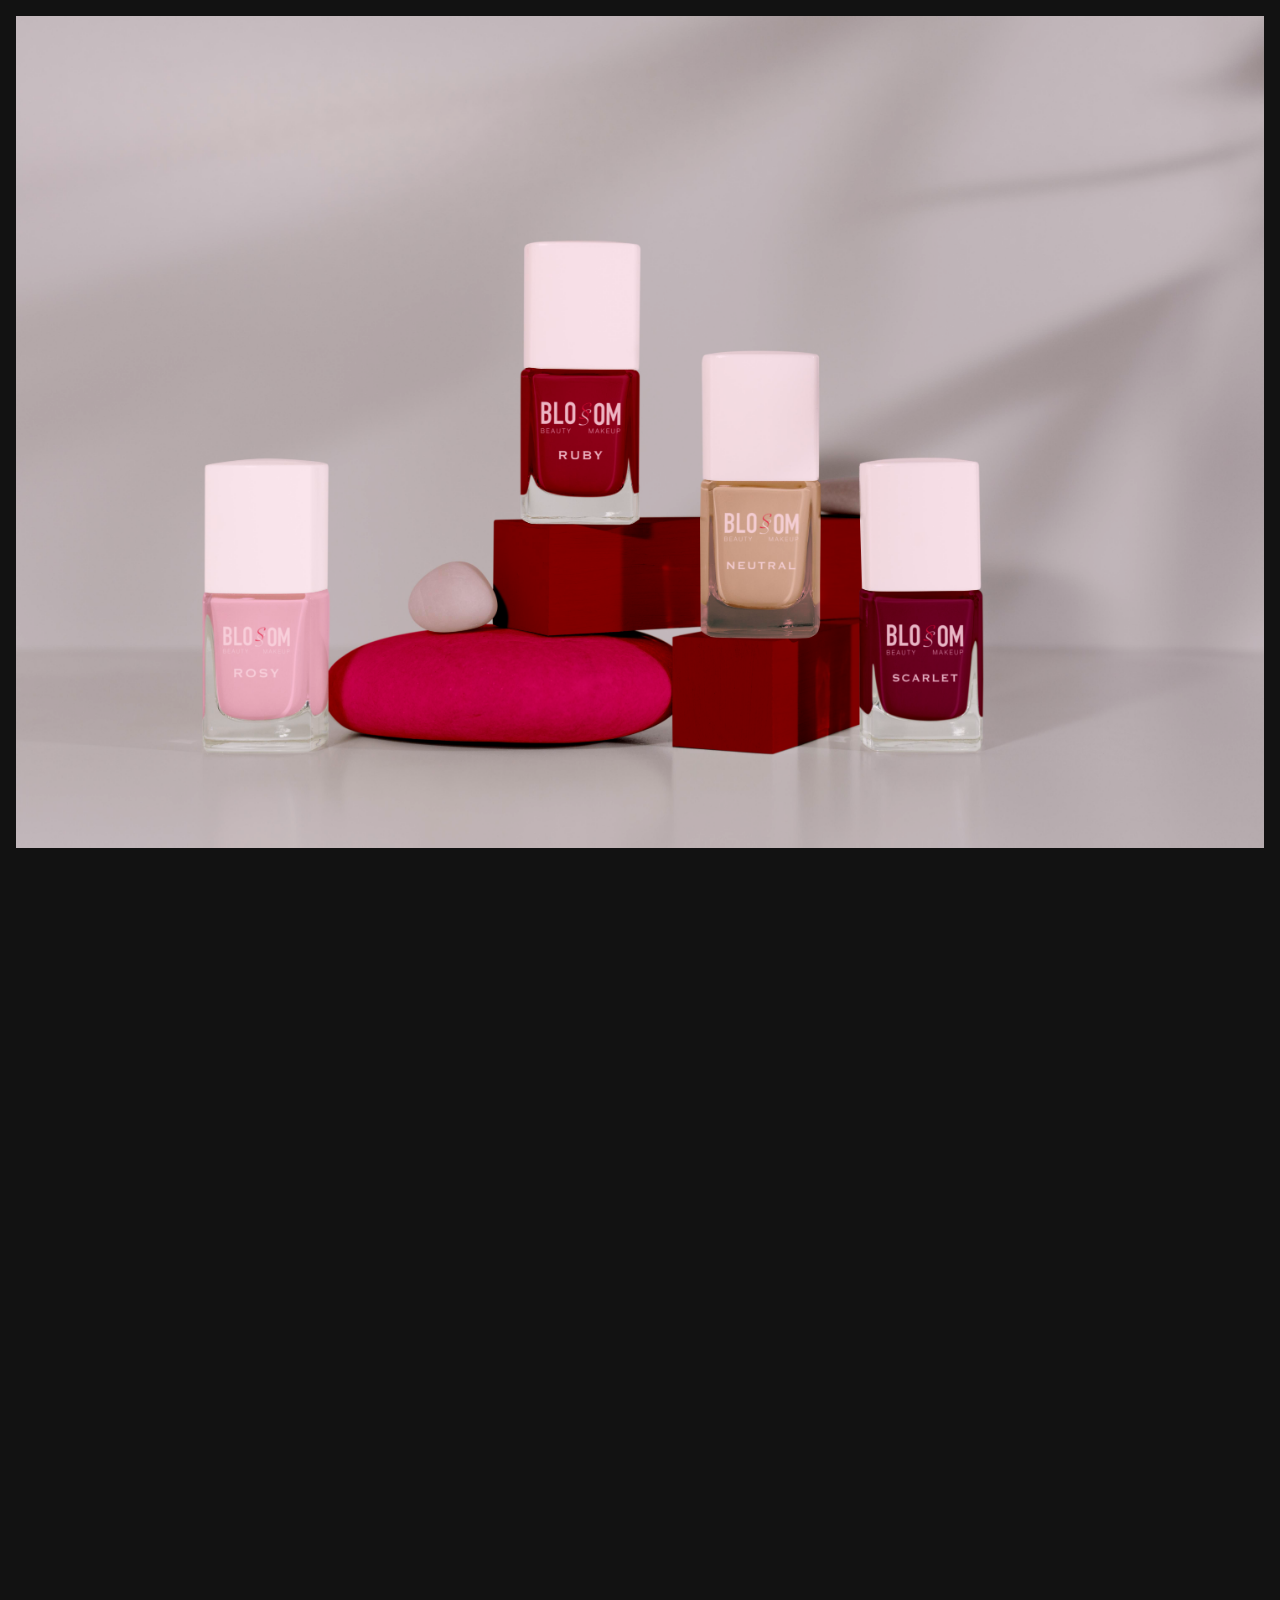
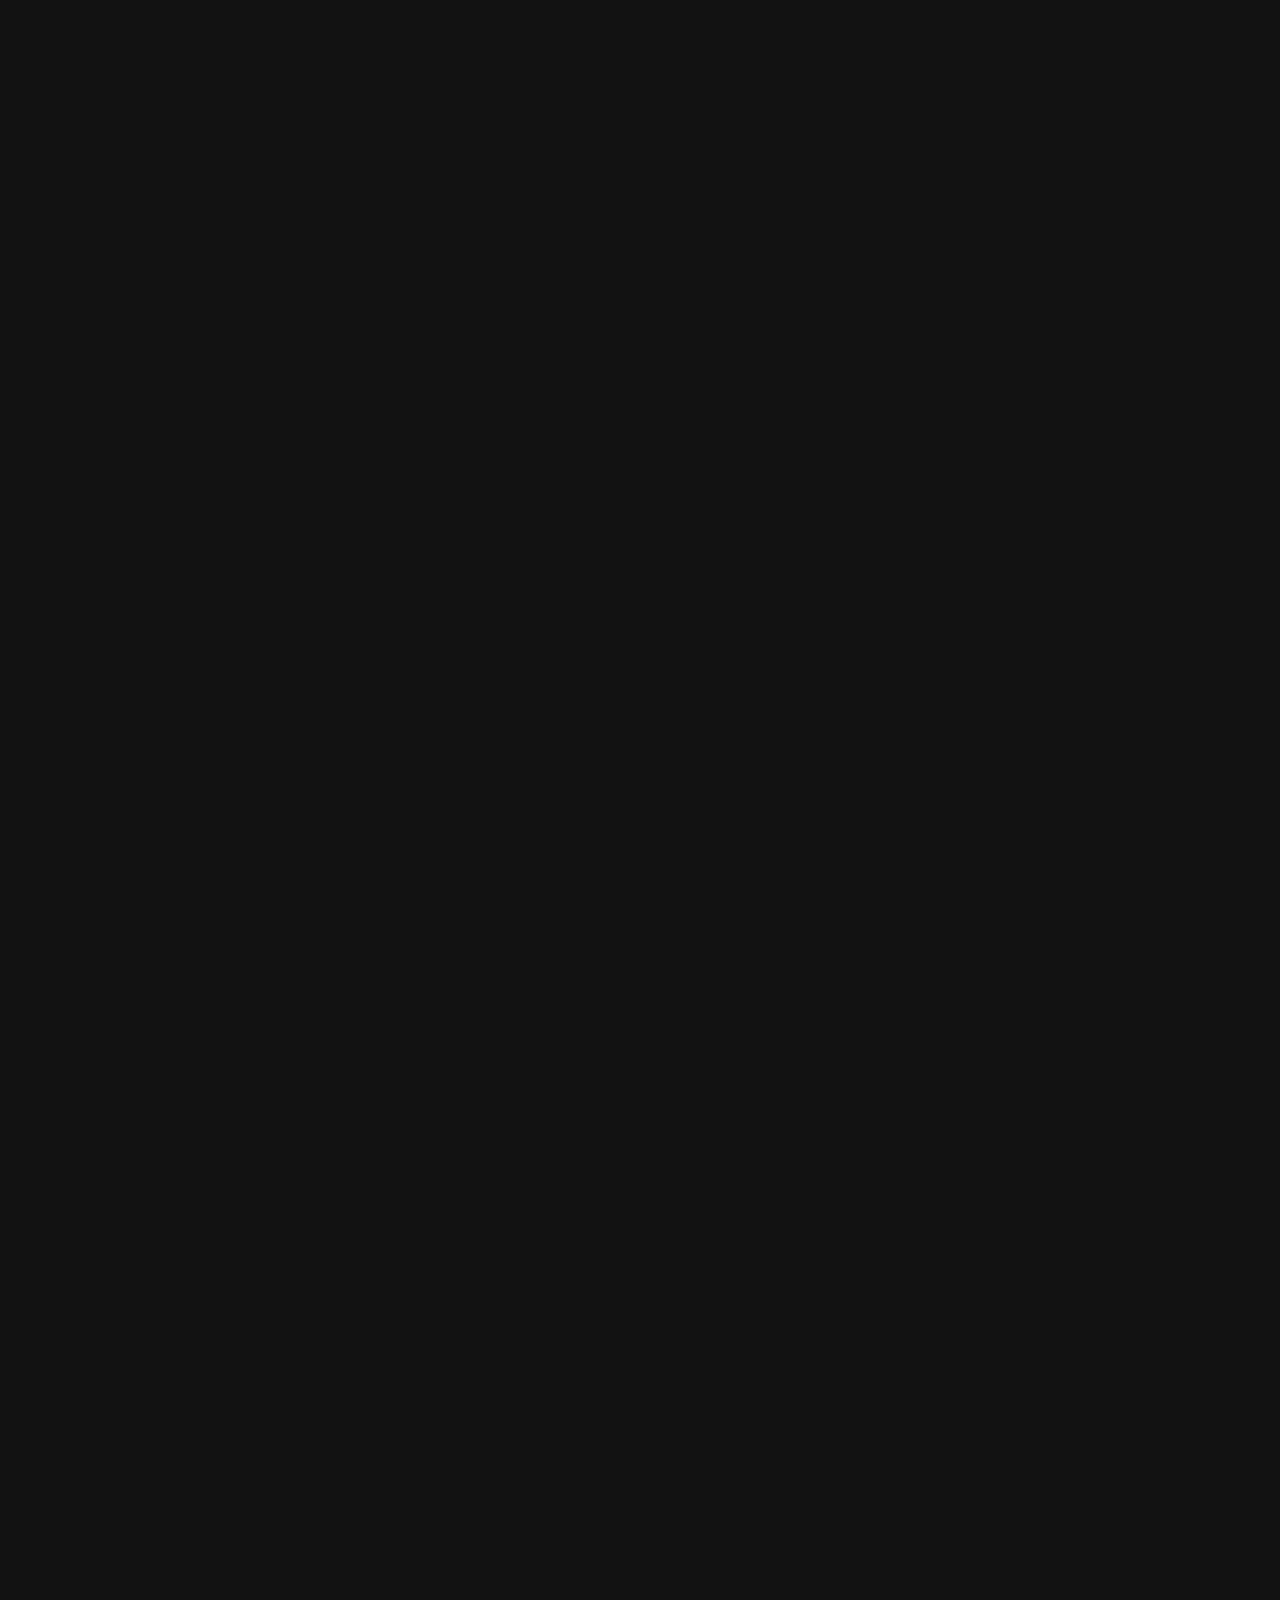
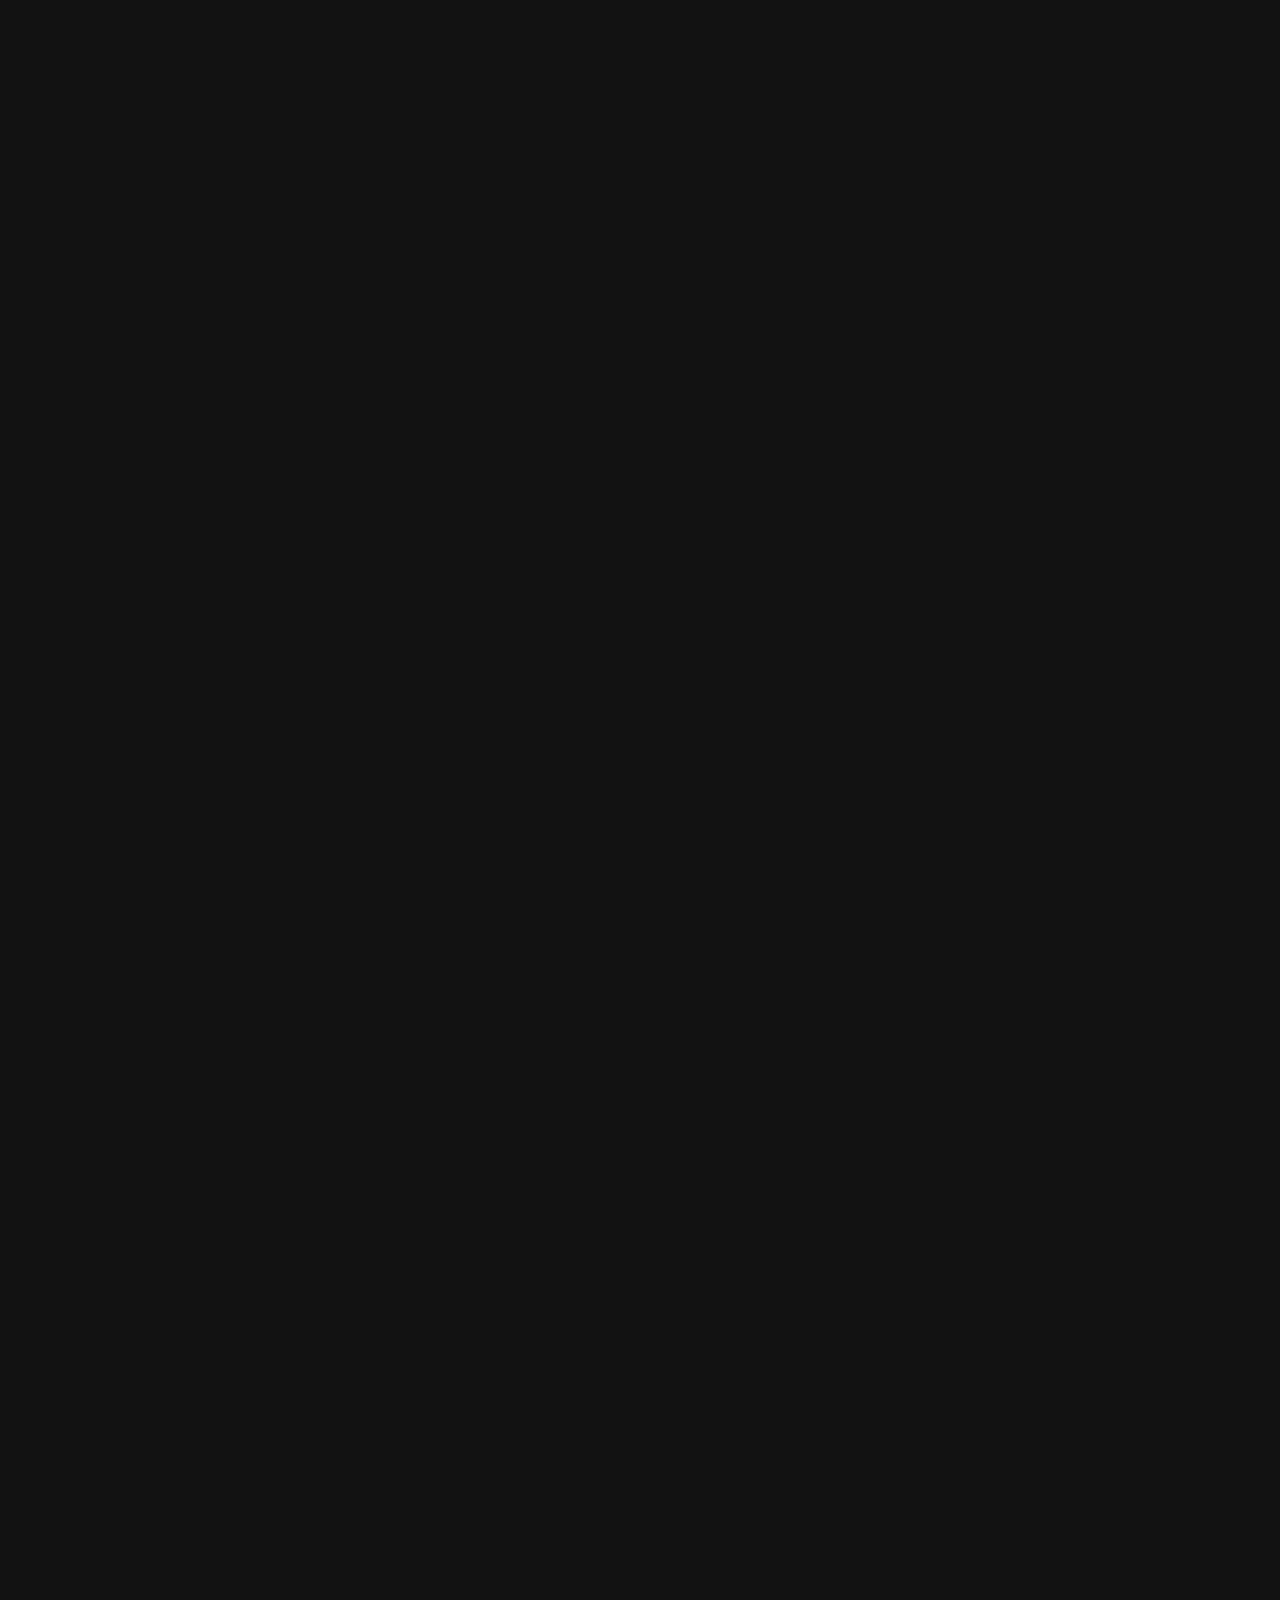
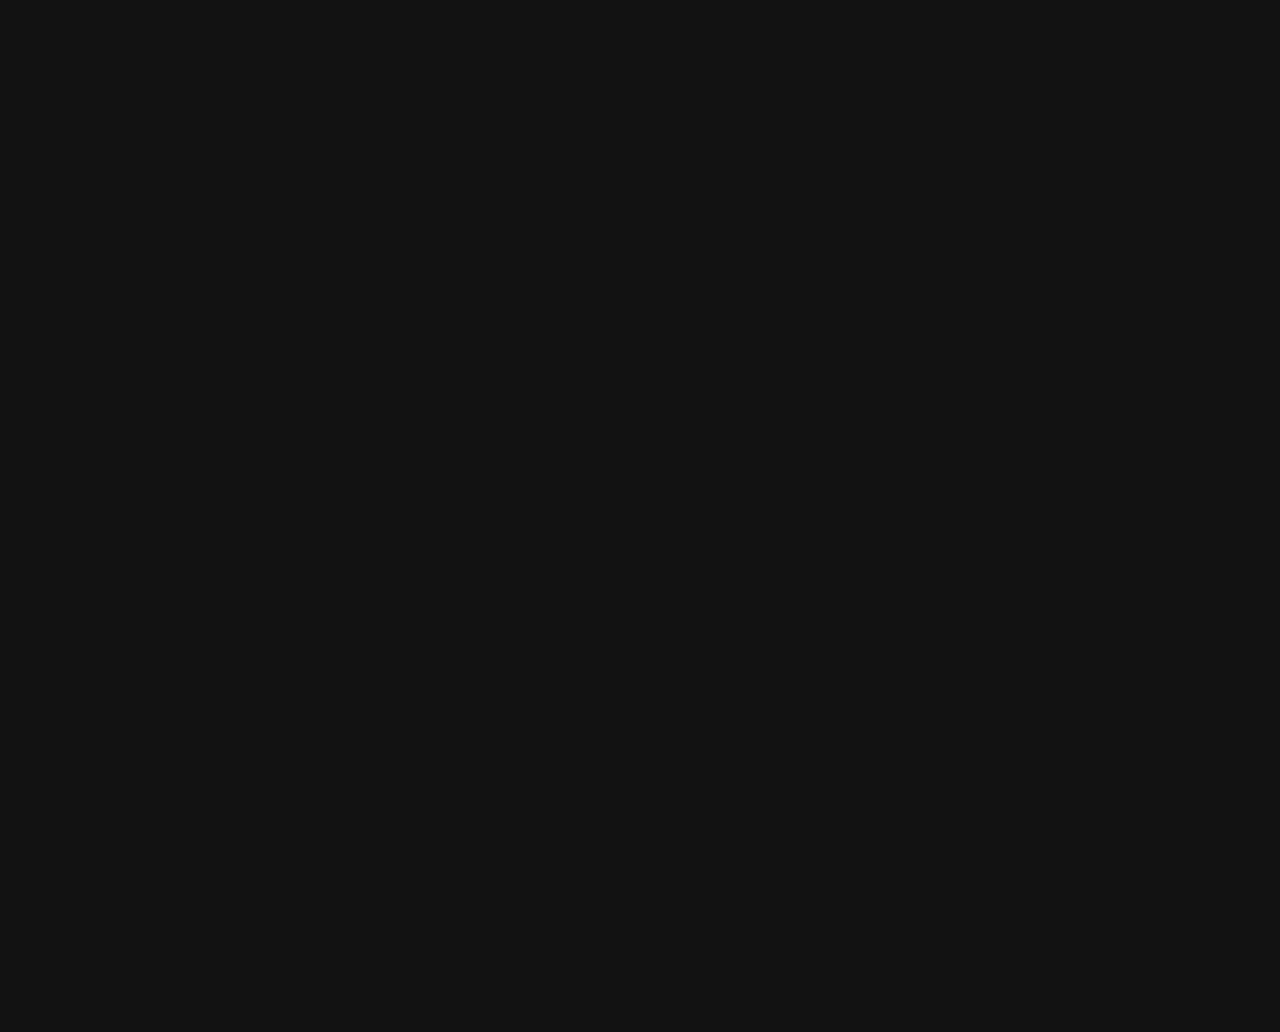
==== Blossom.html @ 77b4208d "changed text colour for hero" ====
<!DOCTYPE html>
<html lang="en">
	<head>
		<meta charset="UTF-8" />
		<meta name="viewport" content="width=device-width, initial-scale=1.0" />
		<title>Blossom</title>
		<link rel="shortcut icon" type="image/png" href="./img/favicon.png" />
		<link rel="preconnect" href="https://fonts.googleapis.com" />
		<link rel="preconnect" href="https://fonts.gstatic.com" crossorigin />
		<link
			href="https://fonts.googleapis.com/css2?family=Croissant+One&family=Source+Sans+Pro:wght@300;700&family=Yeseva+One&display=swap"
			rel="stylesheet"
		/>
		<link rel="stylesheet" href="https://unpkg.com/aos@next/dist/aos.css" />
		<link
			rel="stylesheet"
			href="https://use.fontawesome.com/releases/v5.14.0/css/all.css"
			integrity="sha384-HzLeBuhoNPvSl5KYnjx0BT+WB0QEEqLprO+NBkkk5gbc67FTaL7XIGa2w1L0Xbgc"
			crossorigin="anonymous"
		/>
		<link rel="stylesheet" href="./styles/index.min.css" />
	</head>

	<body>
		<div id="navigation-bar"></div>

		<!-- Hero Section -->
		<div class="image-gap">
			<img src="./img/BlossomNailpolishcopy.png" class="fill-image" />
		</div>

		<!-- Intro -->
		<div class="image-gap">
			<section>
				<h1 class="header-2" data-aos="zoom-in" data-aos-duration="10000">Blossom</h1>
				<h1 class="header-3" data-aos="zoom-in" data-aos-duration="10000">
					Lorem, ipsum dolor sit amet consectetur adipisicing elit. Natus a ab cum ad inventore nemo atque dolorum modi accusantium velit!
				</h1>
			</section>
		</div>

		<!-- Photo Section -->
		<main class="gallery-container">
			<div class="image-gallery">
				<section>
					<div class="image">
						<div class="zoom-in">
							<img src="./img/Artboard-7-copy.png" class="photo-grid" data-aos="fade-in" data-aos-duration="1000" />
						</div>
					</div>
					<div class="image">
						<div class="zoom-in">
							<img src="./img/BlossomCardcopy.png" class="photo-grid" data-aos="fade-in" data-aos-duration="1000" />
						</div>
					</div>
					<div class="image">
						<div class="zoom-in">
							<img src="./img/Group-8-copy.png" class="photo-grid" data-aos="fade-in" data-aos-duration="1000" />
						</div>
					</div>
					<div class="image">
						<div class="zoom-in">
							<img src="./img/Instapost.png" class="photo-grid" data-aos="fade-in" data-aos-duration="1000" />
						</div>
					</div>
					<div class="image">
						<div class="zoom-in">
							<img src="./img/9A3ACC7B-90CD-4376-9A79-DA13273AE7AF.png" class="photo-grid" data-aos="fade-in" data-aos-duration="1000" />
						</div>
					</div>
				</section>
				<section>
					<div class="image">
						<div class="zoom-in">
							<img src="./img/Group-10-copy.png" class="photo-grid" data-aos="fade-in" data-aos-duration="1000" />
						</div>
					</div>
					<div class="image">
						<div class="zoom-in">
							<img src="./img/BlossomLipPackaging-copy.png" class="photo-grid" data-aos="fade-in" data-aos-duration="1000" />
						</div>
					</div>
					<div class="image">
						<div class="zoom-in">
							<img src="./img/blossom.png" class="photo-grid" data-aos="fade-in" data-aos-duration="1000" />
						</div>
					</div>
					<div class="image">
						<div class="zoom-in">
							<img src="./img/Pattern.png" class="photo-grid" data-aos="fade-in" data-aos-duration="1000" />
						</div>
					</div>
					<div class="image">
						<div class="zoom-in">
							<img src="./img/BlossomWrapping.png" class="photo-grid" data-aos="fade-in" data-aos-duration="1000" />
						</div>
					</div>
				</section>
			</div>
		</main>

		<div id="footer-copyright"></div>

		<script src="./index.js" type="module"></script>
		<script src="https://unpkg.com/aos@next/dist/aos.js"></script>
		<script>
			AOS.init();
		</script>
	</body>
</html>
---- styles/index.min.css ----
*{box-sizing:border-box;margin:0;padding:0;font-family:"Source Sans Pro",sans-serif;scroll-behavior:smooth}html{font-size:16px}body{background-color:#121212}a:link,a:visited{color:#ff4969}#navigation-bar{width:100%;background-color:#121212;position:fixed;top:0;z-index:999}.navbar{height:130px;display:flex;justify-content:center;align-items:center;font-size:1rem}.navbar__container{display:flex;justify-content:space-between;height:80px;z-index:1;width:100%;margin:0 auto;padding:0 50px}.font1{font-family:"Croissant One",cursive}#navbar__logo{background-color:#fff;background-image:linear-gradient(to top, #ff4969 0%, #ff4969 100%);background-size:100%;-webkit-background-clip:text;background-clip:text;-webkit-text-fill-color:rgba(0,0,0,0);-moz-text-fill-color:rgba(0,0,0,0);display:flex;align-items:center;cursor:pointer;text-decoration:none;font-size:2rem}#navbar__logo2{background-color:#fff;background-image:linear-gradient(to top, rgb(226, 159, 232) 0%, rgb(226, 159, 232) 100%);background-size:100%;-webkit-background-clip:text;background-clip:text;-webkit-text-fill-color:rgba(0,0,0,0);-moz-text-fill-color:rgba(0,0,0,0);display:flex;align-items:center;justify-content:center;width:100%;margin-left:18rem;cursor:pointer;text-decoration:none;font-size:2rem}.fab,.fa-instagram{font-size:1.3rem}.navbar__menu{display:flex;align-items:center;list-style:none}.navbar__item{height:80px}.navbar__links{color:#fff;display:flex;align-items:center;font-family:"Croissant One",cursive;font-size:1.1rem;justify-content:center;width:130px;text-decoration:none;height:100%;transition:all .3s ease}.navbar__btn{display:flex;justify-content:center;align-items:center;padding:0 1rem;width:9rem}.button{display:flex;justify-content:center;align-items:center;text-decoration:none;padding:10px;height:100%;width:100%;border:none;outline:none;border-radius:10px;background:#833ab4;background:linear-gradient(to right, #ff4969, #ff4969, #ff4969);color:#efbde2 !important;transition:all .3s ease;font-weight:700;letter-spacing:.5px;word-spacing:3px}.navbar__links:hover{color:#f9f8f2;transition:all .3s ease}.navbar__toggle{display:none}@media screen and (max-width: 960px){.navbar__container{display:flex;justify-content:space-between;height:80px;z-index:1;width:100%;padding:24px}.navbar__menu{display:grid;grid-template-columns:auto;margin:0;width:100%;position:absolute;top:-1000px;opacity:1;transition:all .5s ease;z-index:-1}.navbar__menu.active{background:#efbde2;top:100%;opacity:1;transition:all .5s ease;z-index:99;height:60vh;font-size:1.6rem;width:100%;left:0;display:flex;flex-direction:column;justify-content:center}#navbar__logo2{font-family:"Croissant One",cursive;display:flex;align-items:center;justify-content:center;width:100%;font-size:1.5rem;margin-left:1.5rem}.navbar__toggle{display:block}.navbar__toggle .bar{width:25px;height:3px;margin:5px auto;transition:all .3s ease-in-out;background:#ff4969}.navbar__item{width:100%}.navbar__links{text-align:center;padding:3rem;width:100%;display:table}#work-page{padding-top:1rem}.navbar__btn{padding-bottom:2rem}.button{display:flex;justify-content:center;align-items:center;text-align:center;width:500rem;height:100%;margin:0}.fab,.fa-instagram{font-size:3rem;margin-bottom:48px}.navbar__toggle .bar{display:block;cursor:pointer}#mobile-menu.is-active .bar:nth-child(2){opacity:0}#mobile-menu.is-active .bar:nth-child(1){transform:translateY(8px) rotate(45deg)}#mobile-menu.is-active .bar:nth-child(3){transform:translateY(-8px) rotate(-45deg)}}#wave{margin-bottom:60rem}.fill-image{width:100%;height:auto}.image-gap{width:100%;padding-top:16px;padding-right:16px;padding-left:16px;padding-bottom:30rem}.image-gap section{display:grid;grid-template-columns:1fr 1fr 1fr}.image-gap section h1{font-size:40px;text-align:center;grid-column-start:2;font-weight:300}.image-gap section .header-2{font-size:4rem;text-align:center;color:#ff4969;font-family:"Yeseva One"}.image-gap section .header-3{text-align:center;color:#fff}@media screen and (max-width: 960px){#wave{padding-top:110px;transform:scale(1.5);margin-bottom:20rem}.image-gap section{grid-template-columns:1fr}.image-gap section h1{font-size:26px}.image-gap section .header-2{font-size:2.5rem}}@media screen and (max-width: 480px){#wave{padding-top:186px;transform:scale(2.5);padding-bottom:183px}}.main{padding:48px;min-height:600px;display:flex;align-items:center}.main .main__container{display:grid;grid-template-columns:1fr 1fr;align-items:center;justify-content:center;margin:0 auto;z-index:1;width:100%;max-width:1300px;gap:48px}.main__content{color:#fff;width:100%}.main__content h2{font-size:4rem;color:#ff4969}.main__content p{font-size:2rem;font-weight:700}.main__content p,.main__content h1{color:#000;font-size:2rem;font-weight:300}.fix1{font-size:1.5rem;background-color:#fe3b6f;background-image:linear-gradient(to top, rgb(0, 0, 0) 0%, rgb(0, 0, 0) 100%);background-size:100%;-webkit-background-clip:text;background-clip:text;-webkit-text-fill-color:rgba(0,0,0,0);-moz-text-fill-color:rgba(0,0,0,0);text-transform:lowercase;margin-bottom:32px}.fix2{font-size:1rem;font-family:"Yeseva One"}.main__btn{font-size:1rem;background:#833ab4;background:linear-gradient(to right, #ff4969, #ff4969, #ff4969);padding:11px 31px;border:none;border-radius:7px;margin-top:2rem;cursor:pointer;position:relative;transition:all .35s;outline:none}.main__btn a{position:relative;z-index:2;color:#efbde2;text-decoration:none}.main__btn:after{position:absolute;content:"";top:0;left:0;width:0;height:100%;background:#000;transition:all .35s;border-radius:4px}.main__btn:hover{color:#000}.main__btn:hover:after{width:100%}.main__img--container{text-align:center}@media screen and (max-width: 1100px){.main{min-height:85vh}.main .main__container{display:grid;grid-template-columns:1fr;align-items:center;justify-content:center;width:100%;margin:0 auto;height:90%}.main__img--container{display:flex;justify-content:center}.main__content{text-align:center;margin-bottom:4rem}.main__content h1{font-size:2rem;margin-top:2rem}.main__content h2{font-size:3rem}.main__content p{margin-top:1rem;font-size:1.5rem}}@media screen and (max-width: 480px){.main__img--card{width:250px;height:250px}.main__content h1{font-size:22px;margin:8px 0}.main__content h2{font-size:2rem}.main__content p{margin-top:2rem}.main__btn{padding:12px 36px;margin:2.5rem 0}}.services{display:flex;flex-direction:column;justify-content:center;align-items:center;padding-bottom:120px}.font2{font-family:"Yeseva One"}.a1{text-decoration:none}.services h1{background-color:#000;background-image:linear-gradient(to right, #ff4969 0%, #ff4969 100%);background-size:100%;-webkit-background-clip:text;background-clip:text;-webkit-text-fill-color:rgba(0,0,0,0);-moz-text-fill-color:rgba(0,0,0,0);margin-bottom:5rem;font-size:2.5rem}.services__wrapper{display:grid;grid-template-columns:1fr 1fr 1fr;grid-template-rows:1fr}.services__card{position:relative;margin:10px;height:420px;width:451px;border-radius:1px;display:flex;flex-direction:column;justify-content:center;color:#fff;background-image:linear-gradient(to right, rgb(255, 255, 255) 0%, rgb(255, 255, 255) 100%);transition:all .3s ease-in;transform:scale(1)}.services__card button{color:#fff;border:1px solid #fff;outline:none;border-radius:10px;background-color:rgba(255,255,255,.3);-webkit-backdrop-filter:blur(20px);backdrop-filter:blur(20px);font-size:1rem;box-shadow:0 6px 6px rgba(0,0,0,.6)}.services__card button a{display:inline-block;padding:14px 24px;font-weight:700 !important}.services__card h2{text-align:center}.services__card p{text-align:center;margin-top:24px;font-size:20px}.services__card:hover{transform:scale(1.075) !important;cursor:pointer}.services__btn{position:absolute;bottom:10%;left:37%}.services__card button:hover{cursor:pointer}@media screen and (max-width: 1300px){.services__wrapper{grid-template-columns:1fr 1fr}}@media screen and (max-width: 768px){.services__wrapper{grid-template-columns:1fr}}section .cards{display:flex}section .cards .text-card{background:#2696e9;margin:20px;padding:20px}section .cards .text-card h3{font-size:30px;text-align:center;text-transform:uppercase;margin-bottom:10px}@media(max-width: 900px){section h1{font-size:40px}section .cards{flex-direction:column}}.reveal{position:relative;transform:translateY(150px);opacity:0;transition:all 2s ease}.reveal.active{transform:translateY(0px);opacity:1}.waves2{width:100%;height:auto}.footer__container{display:flex;flex-direction:column;justify-content:center;align-items:center}.website__rights{font-family:"Source Sans Pro",sans-serif;color:#ff4969;position:absolute;left:50%;transform:translateX(-50%);width:100%;padding-top:48px;text-align:center}@media screen and (max-width: 820px){.website__rights{margin-bottom:2rem}.waves2{width:100%;height:250px;top:335rem;-o-object-fit:cover;object-fit:cover}.footer__link--wrapper{flex-direction:column}.social__media--wrap{flex-direction:column}}@media screen and (max-width: 480px){.footer__link--items{margin:0;padding:10px;width:100%}}.image-gallery .image .zoom-in{transition:all .3s ease-out}.image-gallery .image .zoom-in:hover{transform:scale(1.045)}.image-gallery .image .zoom-in img{transform:scale(1);transition:.3s ease-in-out}.gallery-container{width:100%;padding:16px;display:flex;justify-content:center;align-items:center}.gallery-container .image-gallery{display:grid;grid-template-columns:1fr 1fr;gap:16px;padding-bottom:120px}.gallery-container .image-gallery section{display:flex;flex-direction:column;gap:16px}.photo-grid{width:100%;height:auto}@media screen and (max-width: 960px){.gallery-container .image-gallery{grid-template-columns:1fr}}.gallery-container-2{width:100%;padding:96px;display:flex;justify-content:center;align-items:center}.gallery-container-2 .image-gallery-2{display:grid;grid-template-columns:1fr 1fr;gap:16px;padding-bottom:120px}.gallery-container-2 .image-gallery-2 section{display:flex;flex-direction:column;gap:16px}.gallery-container-2 .image-gallery-2 .image__overlay{position:absolute;top:0;left:0;width:100%;height:100%;background:rgba(0,0,0,.6);color:#000;font-family:"Quicksand",sans-serif;display:flex;flex-direction:column;align-items:center;justify-content:center;opacity:0;transition:opacity .25s}.gallery-container-2 .image-gallery-2 .image__overlay--blur{-webkit-backdrop-filter:blur(5px);backdrop-filter:blur(5px)}.gallery-container-2 .image-gallery-2 .image__overlay--primary{background:#ff4969}.gallery-container-2 .image-gallery-2 .image__overlay>*{transform:translateY(20px);transition:transform .25s}.gallery-container-2 .image-gallery-2 .image__overlay:hover{opacity:1}.gallery-container-2 .image-gallery-2 .image__overlay:hover>*{transform:translateY(0)}.gallery-container-2 .image-gallery-2 .image__title{font-size:1.5em;font-weight:bold;text-align:center;font-family:"Brown-Bold","Helvetica Neue",Helvetica,Arial,sans-serif;letter-spacing:3px}.gallery-container-2 .image-gallery-2 .image__description{font-size:1.25em;font-family:"Brown-Bold","Helvetica Neue",Helvetica,Arial,sans-serif;margin-top:.25em}.gallery-container-2 .image-gallery-2 .divider{width:12px;height:2px;background-color:#000;display:inline-block;margin-top:5px;margin-right:12px}.gallery-container-2 .image .zoom-in{transition:all .5s ease-out}.gallery-container-2 .image .zoom-in:hover{transform:scale(1.045)}.gallery-container-2 .image .zoom-in img{transform:scale(1);transition:.3s ease-in-out}@media screen and (max-width: 960px){.gallery-container-2{padding:16px}.gallery-container-2 .image-gallery-2{grid-template-columns:1fr}}.gallery-container-3{width:100%;padding:96px;display:flex;justify-content:center;align-items:center}.gallery-container-3 .image-gallery-3{display:grid;grid-template-columns:1fr 1fr;gap:16px;padding-bottom:120px}.gallery-container-3 .image-gallery-3 section{display:flex;flex-direction:column;gap:16px}.gallery-container-3 .image-gallery-3 .image__overlay{position:absolute;top:0;left:0;width:100%;height:100%;background:rgba(0,0,0,.6);color:#000;font-family:"Quicksand",sans-serif;display:flex;flex-direction:column;align-items:center;justify-content:center;opacity:0;transition:opacity .25s}.gallery-container-3 .image-gallery-3 .image__overlay--blur{-webkit-backdrop-filter:blur(5px);backdrop-filter:blur(5px)}.gallery-container-3 .image-gallery-3 .image__overlay--primary{background:#ff4969}.gallery-container-3 .image-gallery-3 .image__overlay>*{transform:translateY(20px);transition:transform .25s}.gallery-container-3 .image-gallery-3 .image__overlay:hover{opacity:1}.gallery-container-3 .image-gallery-3 .image__overlay:hover>*{transform:translateY(0)}.gallery-container-3 .image-gallery-3 .image__title{font-size:1.5em;font-weight:bold;text-align:center;font-family:"Brown-Bold","Helvetica Neue",Helvetica,Arial,sans-serif;letter-spacing:3px}.gallery-container-3 .image-gallery-3 .image__description{font-size:1.25em;font-family:"Brown-Bold","Helvetica Neue",Helvetica,Arial,sans-serif;margin-top:.25em}.gallery-container-3 .image-gallery-3 .divider{width:12px;height:2px;background-color:#000;display:inline-block;margin-top:5px;margin-right:12px}.gallery-container-3 .image .zoom-in{transition:all .5s ease-out}.gallery-container-3 .image .zoom-in:hover{transform:scale(1.045)}.gallery-container-3 .image .zoom-in img{transform:scale(1);transition:.3s ease-in-out}@media screen and (max-width: 960px){.gallery-container-3{padding:16px}.gallery-container-3 .image-gallery-3{grid-template-columns:1fr}}.font3{font-family:"Yeseva One";text-align:center;font-size:2.5rem;color:#ff4969}@media screen and (max-width: 960px){.font3{font-family:"Yeseva One";text-align:center;font-size:2rem;color:#ff4969}}#logo{position:absolute;right:50%;left:50%;bottom:25%;transform:translate(-50%, -50%);-webkit-animation:fill .5s ease forwards 2s;animation:fill .5s ease forwards 2s}#logo path:nth-child(1){stroke-dasharray:786px;stroke-dashoffset:786px;-webkit-animation:line-anim 2s ease forwards;animation:line-anim 2s ease forwards}#logo path:nth-child(2){stroke-dasharray:711px;stroke-dashoffset:711px;-webkit-animation:line-anim 2s ease forwards;animation:line-anim 2s ease forwards}#logo path:nth-child(3){stroke-dasharray:938px;stroke-dashoffset:938px;-webkit-animation:line-anim 2s ease forwards;animation:line-anim 2s ease forwards}#logo path:nth-child(4){stroke-dasharray:900px;stroke-dashoffset:900px;-webkit-animation:line-anim 2s ease forwards;animation:line-anim 2s ease forwards}#logo path:nth-child(5){stroke-dasharray:711px;stroke-dashoffset:711px;-webkit-animation:line-anim 2s ease forwards;animation:line-anim 2s ease forwards}#logo path:nth-child(6){stroke-dasharray:364px;stroke-dashoffset:364px;-webkit-animation:line-anim 2s ease forwards;animation:line-anim 2s ease forwards}#logo path:nth-child(7){stroke-dasharray:308px;stroke-dashoffset:308px;-webkit-animation:line-anim 2s ease forwards;animation:line-anim 2s ease forwards}#logo path:nth-child(8){stroke-dasharray:319px;stroke-dashoffset:319px;-webkit-animation:line-anim 2s ease forwards;animation:line-anim 2s ease forwards}#logo path:nth-child(9){stroke-dasharray:375px;stroke-dashoffset:375px;-webkit-animation:line-anim 2s ease forwards;animation:line-anim 2s ease forwards}#logo path:nth-child(10){stroke-dasharray:356px;stroke-dashoffset:356px;-webkit-animation:line-anim 2s ease forwards;animation:line-anim 2s ease forwards}#logo path:nth-child(11){stroke-dasharray:375px;stroke-dashoffset:375px;-webkit-animation:line-anim 2s ease forwards;animation:line-anim 2s ease forwards}#logo path:nth-child(12){stroke-dasharray:344px;stroke-dashoffset:344px;-webkit-animation:line-anim 2s ease forwards;animation:line-anim 2s ease forwards}#logo path:nth-child(13){stroke-dasharray:375px;stroke-dashoffset:375px;-webkit-animation:line-anim 2s ease forwards;animation:line-anim 2s ease forwards}#logo path:nth-child(14){stroke-dasharray:284px;stroke-dashoffset:284px;-webkit-animation:line-anim 2s ease forwards;animation:line-anim 2s ease forwards}#logo path:nth-child(15){stroke-dasharray:364px;stroke-dashoffset:364px;-webkit-animation:line-anim 2s ease forwards;animation:line-anim 2s ease forwards}@-webkit-keyframes line-anim{to{stroke-dashoffset:0}}@keyframes line-anim{to{stroke-dashoffset:0}}@-webkit-keyframes fill{from{fill:rgba(0,0,0,0)}to{fill:#ff4969}}@keyframes fill{from{fill:rgba(0,0,0,0)}to{fill:#ff4969}}@media screen and (max-width: 960px){#logo{margin-bottom:20rem;padding-right:29rem;transform:scale(1.5)}}@media screen and (max-width: 480px){#logo{padding-top:170px;transform:scale(2.5)}}/*# sourceMappingURL=index.min.css.map */
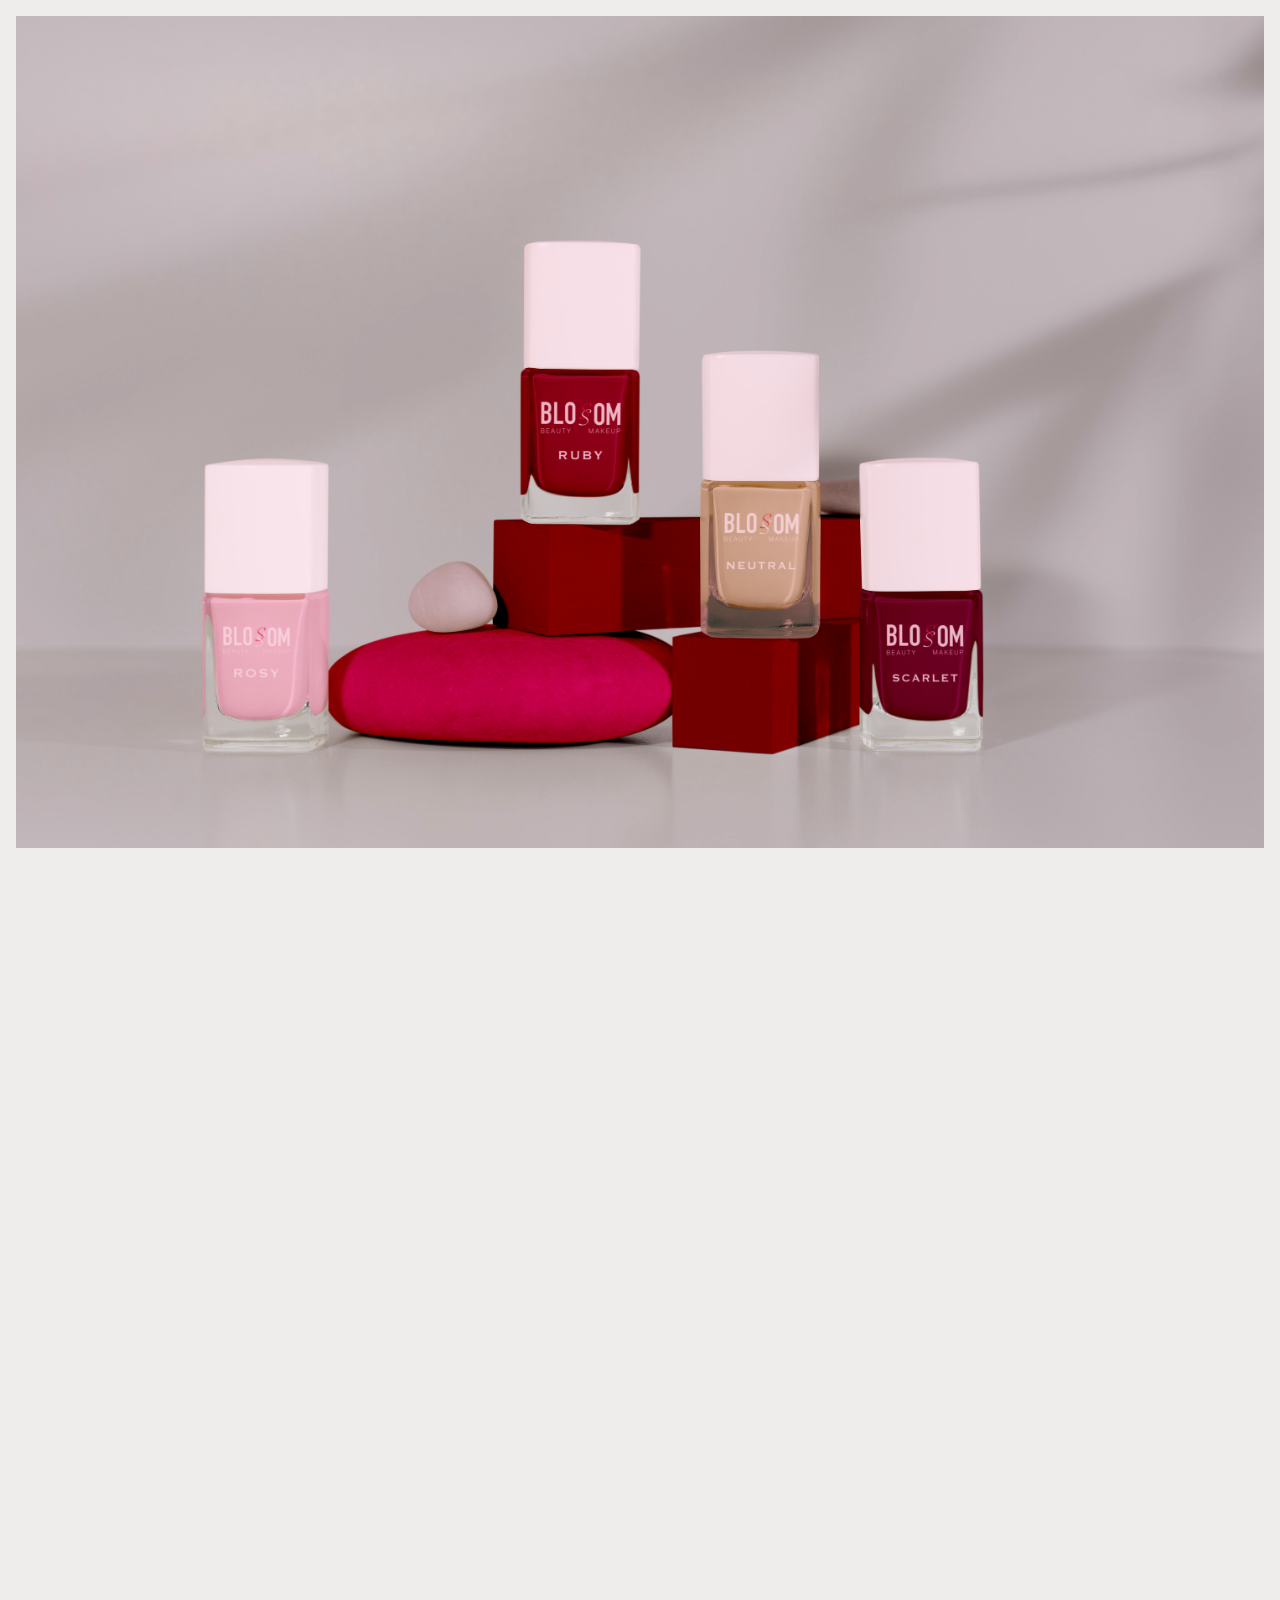
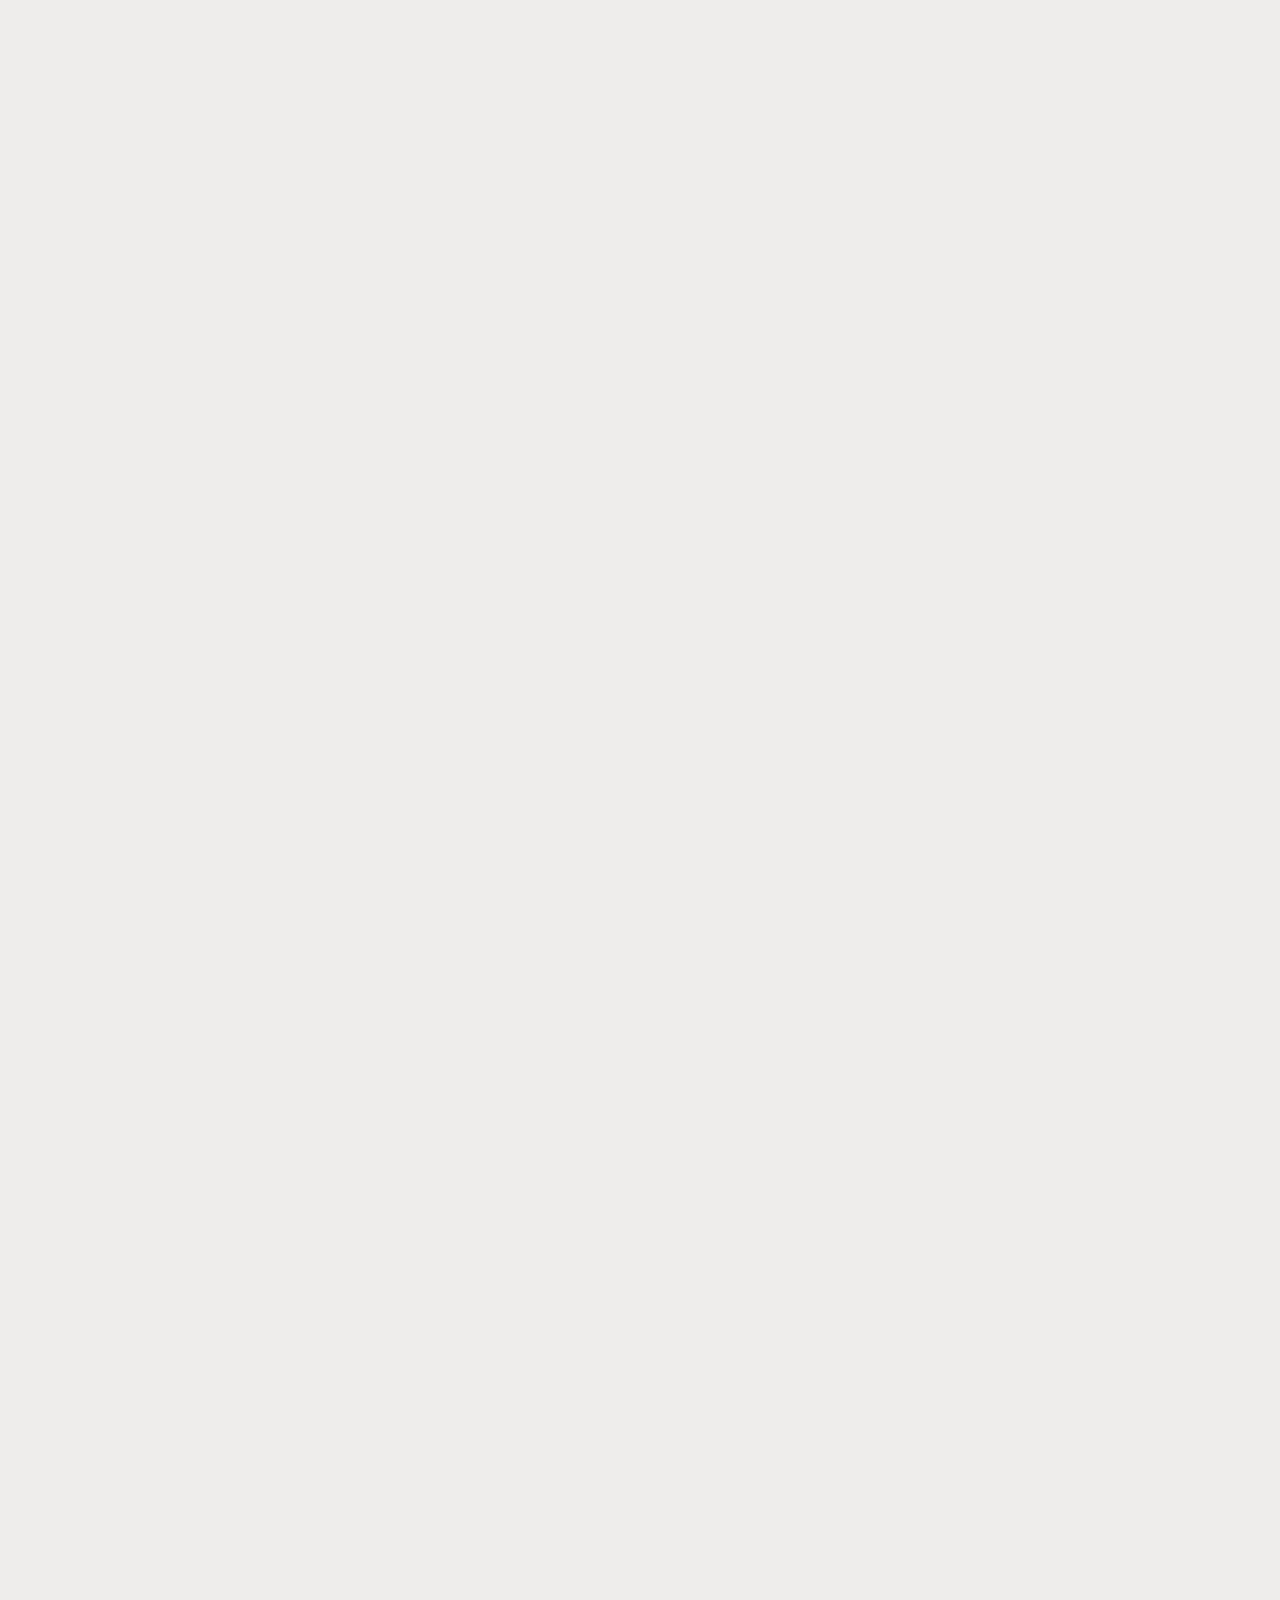
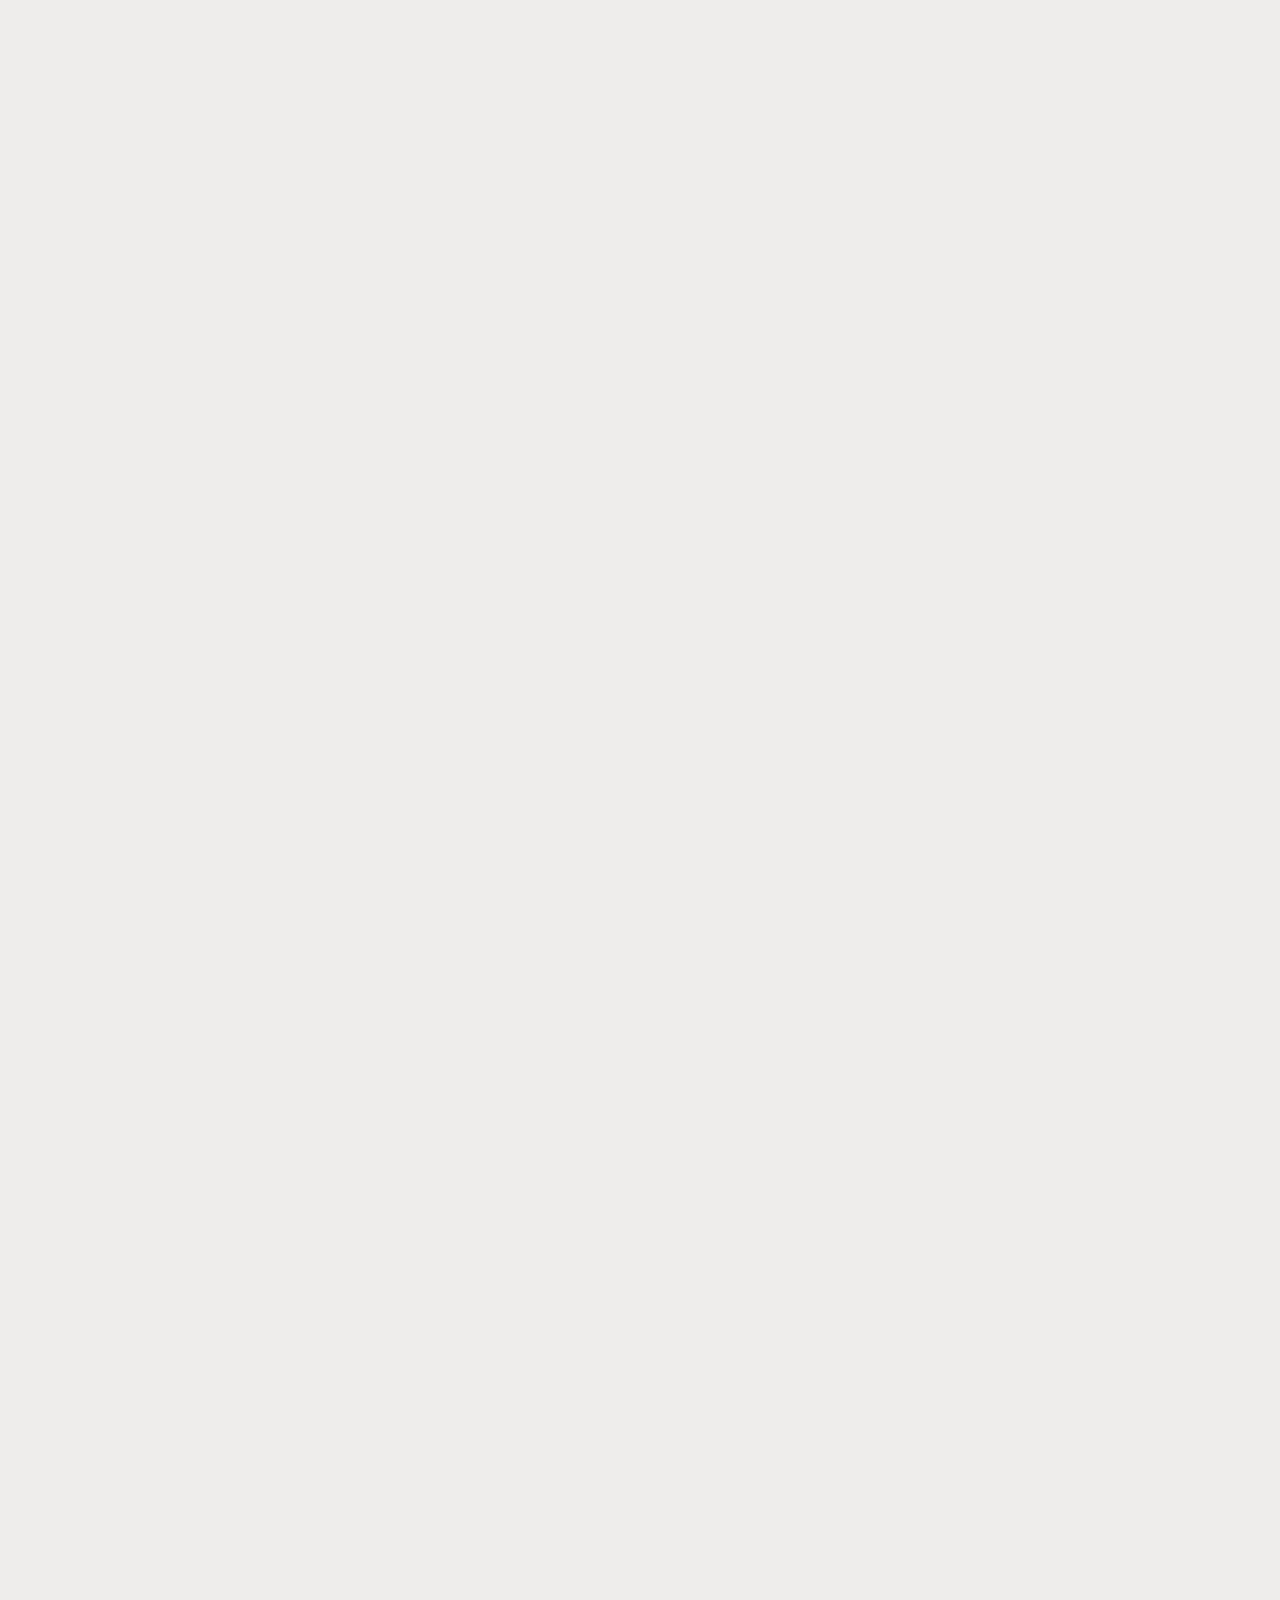
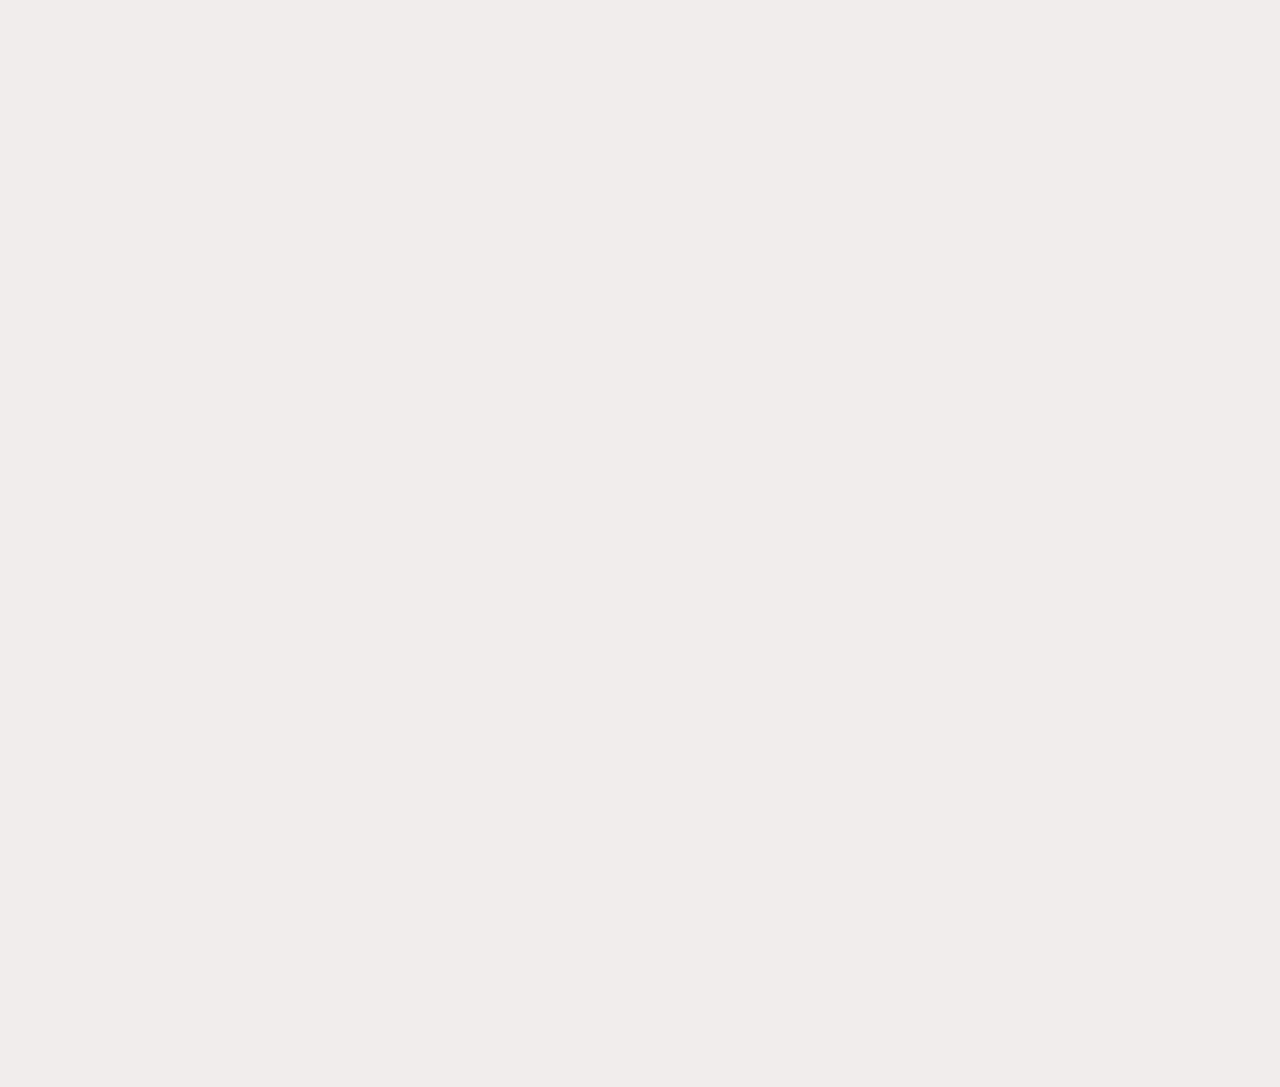
==== commit ae9cb33d: "changed background colours and renevated" ====
--- a/Blossom.html
+++ b/Blossom.html
@@ -18,6 +18,9 @@
 			integrity="sha384-HzLeBuhoNPvSl5KYnjx0BT+WB0QEEqLprO+NBkkk5gbc67FTaL7XIGa2w1L0Xbgc"
 			crossorigin="anonymous"
 		/>
+		<link rel="preconnect" href="https://fonts.googleapis.com" />
+		<link rel="preconnect" href="https://fonts.gstatic.com" crossorigin />
+		<link href="https://fonts.googleapis.com/css2?family=Sacramento&display=swap" rel="stylesheet" />
 		<link rel="stylesheet" href="./styles/index.min.css" />
 	</head>
 
--- a/styles/index.min.css
+++ b/styles/index.min.css
@@ -1 +1 @@
-*{box-sizing:border-box;margin:0;padding:0;font-family:"Source Sans Pro",sans-serif;scroll-behavior:smooth}html{font-size:16px}body{background-color:#121212}a:link,a:visited{color:#ff4969}#navigation-bar{width:100%;background-color:#121212;position:fixed;top:0;z-index:999}.navbar{height:130px;display:flex;justify-content:center;align-items:center;font-size:1rem}.navbar__container{display:flex;justify-content:space-between;height:80px;z-index:1;width:100%;margin:0 auto;padding:0 50px}.font1{font-family:"Croissant One",cursive}#navbar__logo{background-color:#fff;background-image:linear-gradient(to top, #ff4969 0%, #ff4969 100%);background-size:100%;-webkit-background-clip:text;background-clip:text;-webkit-text-fill-color:rgba(0,0,0,0);-moz-text-fill-color:rgba(0,0,0,0);display:flex;align-items:center;cursor:pointer;text-decoration:none;font-size:2rem}#navbar__logo2{background-color:#fff;background-image:linear-gradient(to top, rgb(226, 159, 232) 0%, rgb(226, 159, 232) 100%);background-size:100%;-webkit-background-clip:text;background-clip:text;-webkit-text-fill-color:rgba(0,0,0,0);-moz-text-fill-color:rgba(0,0,0,0);display:flex;align-items:center;justify-content:center;width:100%;margin-left:18rem;cursor:pointer;text-decoration:none;font-size:2rem}.fab,.fa-instagram{font-size:1.3rem}.navbar__menu{display:flex;align-items:center;list-style:none}.navbar__item{height:80px}.navbar__links{color:#fff;display:flex;align-items:center;font-family:"Croissant One",cursive;font-size:1.1rem;justify-content:center;width:130px;text-decoration:none;height:100%;transition:all .3s ease}.navbar__btn{display:flex;justify-content:center;align-items:center;padding:0 1rem;width:9rem}.button{display:flex;justify-content:center;align-items:center;text-decoration:none;padding:10px;height:100%;width:100%;border:none;outline:none;border-radius:10px;background:#833ab4;background:linear-gradient(to right, #ff4969, #ff4969, #ff4969);color:#efbde2 !important;transition:all .3s ease;font-weight:700;letter-spacing:.5px;word-spacing:3px}.navbar__links:hover{color:#f9f8f2;transition:all .3s ease}.navbar__toggle{display:none}@media screen and (max-width: 960px){.navbar__container{display:flex;justify-content:space-between;height:80px;z-index:1;width:100%;padding:24px}.navbar__menu{display:grid;grid-template-columns:auto;margin:0;width:100%;position:absolute;top:-1000px;opacity:1;transition:all .5s ease;z-index:-1}.navbar__menu.active{background:#efbde2;top:100%;opacity:1;transition:all .5s ease;z-index:99;height:60vh;font-size:1.6rem;width:100%;left:0;display:flex;flex-direction:column;justify-content:center}#navbar__logo2{font-family:"Croissant One",cursive;display:flex;align-items:center;justify-content:center;width:100%;font-size:1.5rem;margin-left:1.5rem}.navbar__toggle{display:block}.navbar__toggle .bar{width:25px;height:3px;margin:5px auto;transition:all .3s ease-in-out;background:#ff4969}.navbar__item{width:100%}.navbar__links{text-align:center;padding:3rem;width:100%;display:table}#work-page{padding-top:1rem}.navbar__btn{padding-bottom:2rem}.button{display:flex;justify-content:center;align-items:center;text-align:center;width:500rem;height:100%;margin:0}.fab,.fa-instagram{font-size:3rem;margin-bottom:48px}.navbar__toggle .bar{display:block;cursor:pointer}#mobile-menu.is-active .bar:nth-child(2){opacity:0}#mobile-menu.is-active .bar:nth-child(1){transform:translateY(8px) rotate(45deg)}#mobile-menu.is-active .bar:nth-child(3){transform:translateY(-8px) rotate(-45deg)}}#wave{margin-bottom:60rem}.fill-image{width:100%;height:auto}.image-gap{width:100%;padding-top:16px;padding-right:16px;padding-left:16px;padding-bottom:30rem}.image-gap section{display:grid;grid-template-columns:1fr 1fr 1fr}.image-gap section h1{font-size:40px;text-align:center;grid-column-start:2;font-weight:300}.image-gap section .header-2{font-size:4rem;text-align:center;color:#ff4969;font-family:"Yeseva One"}.image-gap section .header-3{text-align:center;color:#fff}@media screen and (max-width: 960px){#wave{padding-top:110px;transform:scale(1.5);margin-bottom:20rem}.image-gap section{grid-template-columns:1fr}.image-gap section h1{font-size:26px}.image-gap section .header-2{font-size:2.5rem}}@media screen and (max-width: 480px){#wave{padding-top:186px;transform:scale(2.5);padding-bottom:183px}}.main{padding:48px;min-height:600px;display:flex;align-items:center}.main .main__container{display:grid;grid-template-columns:1fr 1fr;align-items:center;justify-content:center;margin:0 auto;z-index:1;width:100%;max-width:1300px;gap:48px}.main__content{color:#fff;width:100%}.main__content h2{font-size:4rem;color:#ff4969}.main__content p{font-size:2rem;font-weight:700}.main__content p,.main__content h1{color:#000;font-size:2rem;font-weight:300}.fix1{font-size:1.5rem;background-color:#fe3b6f;background-image:linear-gradient(to top, rgb(0, 0, 0) 0%, rgb(0, 0, 0) 100%);background-size:100%;-webkit-background-clip:text;background-clip:text;-webkit-text-fill-color:rgba(0,0,0,0);-moz-text-fill-color:rgba(0,0,0,0);text-transform:lowercase;margin-bottom:32px}.fix2{font-size:1rem;font-family:"Yeseva One"}.main__btn{font-size:1rem;background:#833ab4;background:linear-gradient(to right, #ff4969, #ff4969, #ff4969);padding:11px 31px;border:none;border-radius:7px;margin-top:2rem;cursor:pointer;position:relative;transition:all .35s;outline:none}.main__btn a{position:relative;z-index:2;color:#efbde2;text-decoration:none}.main__btn:after{position:absolute;content:"";top:0;left:0;width:0;height:100%;background:#000;transition:all .35s;border-radius:4px}.main__btn:hover{color:#000}.main__btn:hover:after{width:100%}.main__img--container{text-align:center}@media screen and (max-width: 1100px){.main{min-height:85vh}.main .main__container{display:grid;grid-template-columns:1fr;align-items:center;justify-content:center;width:100%;margin:0 auto;height:90%}.main__img--container{display:flex;justify-content:center}.main__content{text-align:center;margin-bottom:4rem}.main__content h1{font-size:2rem;margin-top:2rem}.main__content h2{font-size:3rem}.main__content p{margin-top:1rem;font-size:1.5rem}}@media screen and (max-width: 480px){.main__img--card{width:250px;height:250px}.main__content h1{font-size:22px;margin:8px 0}.main__content h2{font-size:2rem}.main__content p{margin-top:2rem}.main__btn{padding:12px 36px;margin:2.5rem 0}}.services{display:flex;flex-direction:column;justify-content:center;align-items:center;padding-bottom:120px}.font2{font-family:"Yeseva One"}.a1{text-decoration:none}.services h1{background-color:#000;background-image:linear-gradient(to right, #ff4969 0%, #ff4969 100%);background-size:100%;-webkit-background-clip:text;background-clip:text;-webkit-text-fill-color:rgba(0,0,0,0);-moz-text-fill-color:rgba(0,0,0,0);margin-bottom:5rem;font-size:2.5rem}.services__wrapper{display:grid;grid-template-columns:1fr 1fr 1fr;grid-template-rows:1fr}.services__card{position:relative;margin:10px;height:420px;width:451px;border-radius:1px;display:flex;flex-direction:column;justify-content:center;color:#fff;background-image:linear-gradient(to right, rgb(255, 255, 255) 0%, rgb(255, 255, 255) 100%);transition:all .3s ease-in;transform:scale(1)}.services__card button{color:#fff;border:1px solid #fff;outline:none;border-radius:10px;background-color:rgba(255,255,255,.3);-webkit-backdrop-filter:blur(20px);backdrop-filter:blur(20px);font-size:1rem;box-shadow:0 6px 6px rgba(0,0,0,.6)}.services__card button a{display:inline-block;padding:14px 24px;font-weight:700 !important}.services__card h2{text-align:center}.services__card p{text-align:center;margin-top:24px;font-size:20px}.services__card:hover{transform:scale(1.075) !important;cursor:pointer}.services__btn{position:absolute;bottom:10%;left:37%}.services__card button:hover{cursor:pointer}@media screen and (max-width: 1300px){.services__wrapper{grid-template-columns:1fr 1fr}}@media screen and (max-width: 768px){.services__wrapper{grid-template-columns:1fr}}section .cards{display:flex}section .cards .text-card{background:#2696e9;margin:20px;padding:20px}section .cards .text-card h3{font-size:30px;text-align:center;text-transform:uppercase;margin-bottom:10px}@media(max-width: 900px){section h1{font-size:40px}section .cards{flex-direction:column}}.reveal{position:relative;transform:translateY(150px);opacity:0;transition:all 2s ease}.reveal.active{transform:translateY(0px);opacity:1}.waves2{width:100%;height:auto}.footer__container{display:flex;flex-direction:column;justify-content:center;align-items:center}.website__rights{font-family:"Source Sans Pro",sans-serif;color:#ff4969;position:absolute;left:50%;transform:translateX(-50%);width:100%;padding-top:48px;text-align:center}@media screen and (max-width: 820px){.website__rights{margin-bottom:2rem}.waves2{width:100%;height:250px;top:335rem;-o-object-fit:cover;object-fit:cover}.footer__link--wrapper{flex-direction:column}.social__media--wrap{flex-direction:column}}@media screen and (max-width: 480px){.footer__link--items{margin:0;padding:10px;width:100%}}.image-gallery .image .zoom-in{transition:all .3s ease-out}.image-gallery .image .zoom-in:hover{transform:scale(1.045)}.image-gallery .image .zoom-in img{transform:scale(1);transition:.3s ease-in-out}.gallery-container{width:100%;padding:16px;display:flex;justify-content:center;align-items:center}.gallery-container .image-gallery{display:grid;grid-template-columns:1fr 1fr;gap:16px;padding-bottom:120px}.gallery-container .image-gallery section{display:flex;flex-direction:column;gap:16px}.photo-grid{width:100%;height:auto}@media screen and (max-width: 960px){.gallery-container .image-gallery{grid-template-columns:1fr}}.gallery-container-2{width:100%;padding:96px;display:flex;justify-content:center;align-items:center}.gallery-container-2 .image-gallery-2{display:grid;grid-template-columns:1fr 1fr;gap:16px;padding-bottom:120px}.gallery-container-2 .image-gallery-2 section{display:flex;flex-direction:column;gap:16px}.gallery-container-2 .image-gallery-2 .image__overlay{position:absolute;top:0;left:0;width:100%;height:100%;background:rgba(0,0,0,.6);color:#000;font-family:"Quicksand",sans-serif;display:flex;flex-direction:column;align-items:center;justify-content:center;opacity:0;transition:opacity .25s}.gallery-container-2 .image-gallery-2 .image__overlay--blur{-webkit-backdrop-filter:blur(5px);backdrop-filter:blur(5px)}.gallery-container-2 .image-gallery-2 .image__overlay--primary{background:#ff4969}.gallery-container-2 .image-gallery-2 .image__overlay>*{transform:translateY(20px);transition:transform .25s}.gallery-container-2 .image-gallery-2 .image__overlay:hover{opacity:1}.gallery-container-2 .image-gallery-2 .image__overlay:hover>*{transform:translateY(0)}.gallery-container-2 .image-gallery-2 .image__title{font-size:1.5em;font-weight:bold;text-align:center;font-family:"Brown-Bold","Helvetica Neue",Helvetica,Arial,sans-serif;letter-spacing:3px}.gallery-container-2 .image-gallery-2 .image__description{font-size:1.25em;font-family:"Brown-Bold","Helvetica Neue",Helvetica,Arial,sans-serif;margin-top:.25em}.gallery-container-2 .image-gallery-2 .divider{width:12px;height:2px;background-color:#000;display:inline-block;margin-top:5px;margin-right:12px}.gallery-container-2 .image .zoom-in{transition:all .5s ease-out}.gallery-container-2 .image .zoom-in:hover{transform:scale(1.045)}.gallery-container-2 .image .zoom-in img{transform:scale(1);transition:.3s ease-in-out}@media screen and (max-width: 960px){.gallery-container-2{padding:16px}.gallery-container-2 .image-gallery-2{grid-template-columns:1fr}}.gallery-container-3{width:100%;padding:96px;display:flex;justify-content:center;align-items:center}.gallery-container-3 .image-gallery-3{display:grid;grid-template-columns:1fr 1fr;gap:16px;padding-bottom:120px}.gallery-container-3 .image-gallery-3 section{display:flex;flex-direction:column;gap:16px}.gallery-container-3 .image-gallery-3 .image__overlay{position:absolute;top:0;left:0;width:100%;height:100%;background:rgba(0,0,0,.6);color:#000;font-family:"Quicksand",sans-serif;display:flex;flex-direction:column;align-items:center;justify-content:center;opacity:0;transition:opacity .25s}.gallery-container-3 .image-gallery-3 .image__overlay--blur{-webkit-backdrop-filter:blur(5px);backdrop-filter:blur(5px)}.gallery-container-3 .image-gallery-3 .image__overlay--primary{background:#ff4969}.gallery-container-3 .image-gallery-3 .image__overlay>*{transform:translateY(20px);transition:transform .25s}.gallery-container-3 .image-gallery-3 .image__overlay:hover{opacity:1}.gallery-container-3 .image-gallery-3 .image__overlay:hover>*{transform:translateY(0)}.gallery-container-3 .image-gallery-3 .image__title{font-size:1.5em;font-weight:bold;text-align:center;font-family:"Brown-Bold","Helvetica Neue",Helvetica,Arial,sans-serif;letter-spacing:3px}.gallery-container-3 .image-gallery-3 .image__description{font-size:1.25em;font-family:"Brown-Bold","Helvetica Neue",Helvetica,Arial,sans-serif;margin-top:.25em}.gallery-container-3 .image-gallery-3 .divider{width:12px;height:2px;background-color:#000;display:inline-block;margin-top:5px;margin-right:12px}.gallery-container-3 .image .zoom-in{transition:all .5s ease-out}.gallery-container-3 .image .zoom-in:hover{transform:scale(1.045)}.gallery-container-3 .image .zoom-in img{transform:scale(1);transition:.3s ease-in-out}@media screen and (max-width: 960px){.gallery-container-3{padding:16px}.gallery-container-3 .image-gallery-3{grid-template-columns:1fr}}.font3{font-family:"Yeseva One";text-align:center;font-size:2.5rem;color:#ff4969}@media screen and (max-width: 960px){.font3{font-family:"Yeseva One";text-align:center;font-size:2rem;color:#ff4969}}#logo{position:absolute;right:50%;left:50%;bottom:25%;transform:translate(-50%, -50%);-webkit-animation:fill .5s ease forwards 2s;animation:fill .5s ease forwards 2s}#logo path:nth-child(1){stroke-dasharray:786px;stroke-dashoffset:786px;-webkit-animation:line-anim 2s ease forwards;animation:line-anim 2s ease forwards}#logo path:nth-child(2){stroke-dasharray:711px;stroke-dashoffset:711px;-webkit-animation:line-anim 2s ease forwards;animation:line-anim 2s ease forwards}#logo path:nth-child(3){stroke-dasharray:938px;stroke-dashoffset:938px;-webkit-animation:line-anim 2s ease forwards;animation:line-anim 2s ease forwards}#logo path:nth-child(4){stroke-dasharray:900px;stroke-dashoffset:900px;-webkit-animation:line-anim 2s ease forwards;animation:line-anim 2s ease forwards}#logo path:nth-child(5){stroke-dasharray:711px;stroke-dashoffset:711px;-webkit-animation:line-anim 2s ease forwards;animation:line-anim 2s ease forwards}#logo path:nth-child(6){stroke-dasharray:364px;stroke-dashoffset:364px;-webkit-animation:line-anim 2s ease forwards;animation:line-anim 2s ease forwards}#logo path:nth-child(7){stroke-dasharray:308px;stroke-dashoffset:308px;-webkit-animation:line-anim 2s ease forwards;animation:line-anim 2s ease forwards}#logo path:nth-child(8){stroke-dasharray:319px;stroke-dashoffset:319px;-webkit-animation:line-anim 2s ease forwards;animation:line-anim 2s ease forwards}#logo path:nth-child(9){stroke-dasharray:375px;stroke-dashoffset:375px;-webkit-animation:line-anim 2s ease forwards;animation:line-anim 2s ease forwards}#logo path:nth-child(10){stroke-dasharray:356px;stroke-dashoffset:356px;-webkit-animation:line-anim 2s ease forwards;animation:line-anim 2s ease forwards}#logo path:nth-child(11){stroke-dasharray:375px;stroke-dashoffset:375px;-webkit-animation:line-anim 2s ease forwards;animation:line-anim 2s ease forwards}#logo path:nth-child(12){stroke-dasharray:344px;stroke-dashoffset:344px;-webkit-animation:line-anim 2s ease forwards;animation:line-anim 2s ease forwards}#logo path:nth-child(13){stroke-dasharray:375px;stroke-dashoffset:375px;-webkit-animation:line-anim 2s ease forwards;animation:line-anim 2s ease forwards}#logo path:nth-child(14){stroke-dasharray:284px;stroke-dashoffset:284px;-webkit-animation:line-anim 2s ease forwards;animation:line-anim 2s ease forwards}#logo path:nth-child(15){stroke-dasharray:364px;stroke-dashoffset:364px;-webkit-animation:line-anim 2s ease forwards;animation:line-anim 2s ease forwards}@-webkit-keyframes line-anim{to{stroke-dashoffset:0}}@keyframes line-anim{to{stroke-dashoffset:0}}@-webkit-keyframes fill{from{fill:rgba(0,0,0,0)}to{fill:#ff4969}}@keyframes fill{from{fill:rgba(0,0,0,0)}to{fill:#ff4969}}@media screen and (max-width: 960px){#logo{margin-bottom:20rem;padding-right:29rem;transform:scale(1.5)}}@media screen and (max-width: 480px){#logo{padding-top:170px;transform:scale(2.5)}}/*# sourceMappingURL=index.min.css.map */+*{box-sizing:border-box;margin:0;padding:0;font-family:"Source Sans Pro",sans-serif;scroll-behavior:smooth}html{font-size:16px}body{background-color:#eeedeb}a:link,a:visited{color:#962a31}#navigation-bar{width:100%;background-color:#eeedeb;position:fixed;top:0;z-index:999}.navbar{height:130px;display:flex;justify-content:center;align-items:center;font-size:1rem}.navbar__container{display:flex;justify-content:space-between;height:80px;z-index:1;width:100%;margin:0 auto;padding:0 50px}.font1{font-family:"Croissant One",cursive}#navbar__logo{background-color:#fff;background-image:linear-gradient(to top, #962a31 0%, #962a31 100%);background-size:100%;-webkit-background-clip:text;background-clip:text;-webkit-text-fill-color:rgba(0,0,0,0);-moz-text-fill-color:rgba(0,0,0,0);display:flex;align-items:center;cursor:pointer;text-decoration:none;font-size:2rem}#navbar__logo2{background-color:#fff;background-image:linear-gradient(to top, rgb(226, 159, 232) 0%, rgb(226, 159, 232) 100%);background-size:100%;-webkit-background-clip:text;background-clip:text;-webkit-text-fill-color:rgba(0,0,0,0);-moz-text-fill-color:rgba(0,0,0,0);display:flex;align-items:center;justify-content:center;width:100%;margin-left:18rem;cursor:pointer;text-decoration:none;font-size:2rem}.fab,.fa-instagram{font-size:1.3rem}.navbar__menu{display:flex;align-items:center;list-style:none}.navbar__item{height:80px}.navbar__links{color:#fff;display:flex;align-items:center;font-family:"Quicksand",sans-serif;font-weight:600;font-size:1.1rem;justify-content:center;width:130px;text-decoration:none;height:100%;transition:all .3s ease}.navbar__links:hover{color:#000;transition:all .3s ease}.navbar__toggle{display:none}@media screen and (max-width: 960px){.navbar__container{display:flex;justify-content:space-between;height:80px;z-index:1;width:100%;padding:24px}.navbar__menu{display:grid;grid-template-columns:auto;margin:0;width:100%;position:absolute;top:-1000px;opacity:1;transition:all .5s ease;z-index:-1}.navbar__menu.active{background:#efbde2;top:100%;opacity:1;transition:all .5s ease;z-index:99;height:60vh;font-size:1.6rem;width:100%;left:0;display:flex;flex-direction:column;justify-content:center}#navbar__logo2{font-family:"Croissant One",cursive;display:flex;align-items:center;justify-content:center;width:100%;font-size:1.5rem;margin-left:1.5rem}.navbar__toggle{display:block}.navbar__toggle .bar{width:25px;height:3px;margin:5px auto;transition:all .3s ease-in-out;background:#962a31}.navbar__item{width:100%}.navbar__links{text-align:center;padding:3rem;width:100%;display:table}#work-page{padding-top:1rem}.navbar__btn{padding-bottom:2rem}.button{display:flex;justify-content:center;align-items:center;text-align:center;width:500rem;height:100%;margin:0}.fab,.fa-instagram{font-size:3rem;margin-bottom:48px}.navbar__toggle .bar{display:block;cursor:pointer}#mobile-menu.is-active .bar:nth-child(2){opacity:0}#mobile-menu.is-active .bar:nth-child(1){transform:translateY(8px) rotate(45deg)}#mobile-menu.is-active .bar:nth-child(3){transform:translateY(-8px) rotate(-45deg)}}#wave{margin-bottom:60rem}.fill-image{width:100%;height:auto}.image-gap{width:100%;padding-top:16px;padding-right:16px;padding-left:16px;padding-bottom:30rem}.image-gap section{display:grid;grid-template-columns:1fr 1fr 1fr}.image-gap section h1{font-size:40px;text-align:center;grid-column-start:2;font-weight:300}.image-gap section .header-2{font-size:5.5rem;text-align:center;color:#962a31;font-family:"Sacramento",cursive}.image-gap section .header-3{text-align:center;color:#000}@media screen and (max-width: 960px){#wave{padding-top:110px;transform:scale(1.5);margin-bottom:20rem}.image-gap section{grid-template-columns:1fr}.image-gap section h1{font-size:26px}.image-gap section .header-2{font-size:2.5rem}}@media screen and (max-width: 480px){#wave{padding-top:186px;transform:scale(2.5);padding-bottom:183px}}.main{padding:48px;min-height:600px;display:flex;align-items:center}.main .main__container{display:grid;grid-template-columns:1fr 1fr;align-items:center;justify-content:center;margin:0 auto;z-index:1;width:100%;max-width:1300px;gap:48px}.main__content{color:#fff;width:100%}.main__content h2{font-size:4rem;color:#962a31}.main__content p{font-size:2rem;font-weight:700}.main__content p,.main__content h1{color:#000;font-size:2rem;font-weight:300}.fix1{font-size:1.5rem;background-color:#fe3b6f;background-image:linear-gradient(to top, rgb(0, 0, 0) 0%, rgb(0, 0, 0) 100%);background-size:100%;-webkit-background-clip:text;background-clip:text;-webkit-text-fill-color:rgba(0,0,0,0);-moz-text-fill-color:rgba(0,0,0,0);text-transform:lowercase;margin-bottom:32px}.fix2{font-size:1rem;font-family:"Sacramento",cursive}.main__btn{font-size:1rem;background:#833ab4;background:linear-gradient(to right, #962a31, #962a31, #962a31);padding:11px 31px;border:none;border-radius:7px;margin-top:2rem;cursor:pointer;position:relative;transition:all .35s;outline:none}.main__btn a{position:relative;z-index:2;color:#eeedeb;text-decoration:none}.main__btn:after{position:absolute;content:"";top:0;left:0;width:0;height:100%;background:#000;transition:all .35s;border-radius:4px}.main__btn:hover{color:#000}.main__btn:hover:after{width:100%}.main__img--container{text-align:center}@media screen and (max-width: 1100px){.main{min-height:85vh}.main .main__container{display:grid;grid-template-columns:1fr;align-items:center;justify-content:center;width:100%;margin:0 auto;height:90%}.main__img--container{display:flex;justify-content:center}.main__content{text-align:center;margin-bottom:4rem}.main__content h1{font-size:2rem;margin-top:2rem}.main__content h2{font-size:3rem}.main__content p{margin-top:1rem;font-size:1.5rem}}@media screen and (max-width: 480px){.main__img--card{width:250px;height:250px}.main__content h1{font-size:22px;margin:8px 0}.main__content h2{font-size:2rem}.main__content p{margin-top:2rem}.main__btn{padding:12px 36px;margin:2.5rem 0}}.services{display:flex;flex-direction:column;justify-content:center;align-items:center;padding-bottom:120px}.font2{font-family:"Sacramento",cursive}.a1{text-decoration:none;font-family:"Quicksand",sans-serif;font-size:12px}.services h1{background-color:#000;background-image:linear-gradient(to right, #962a31 0%, #962a31 100%);background-size:100%;-webkit-background-clip:text;background-clip:text;-webkit-text-fill-color:rgba(0,0,0,0);-moz-text-fill-color:rgba(0,0,0,0);margin-bottom:5rem;font-size:4rem}.services__wrapper{display:grid;grid-template-columns:1fr 1fr 1fr;grid-template-rows:1fr}.services__card{position:relative;margin:10px;height:420px;width:451px;border-radius:1px;display:flex;flex-direction:column;justify-content:center;color:#fff;background-image:linear-gradient(to right, rgb(255, 255, 255) 0%, rgb(255, 255, 255) 100%);transition:all .3s ease-in;transform:scale(1)}.services__card button{color:#fff;border:1px solid #fff;outline:none;border-radius:10px;background-color:rgba(255,255,255,.3);-webkit-backdrop-filter:blur(20px);backdrop-filter:blur(20px);font-size:1rem;box-shadow:0 6px 6px rgba(0,0,0,.6)}.services__card button a{display:inline-block;padding:14px 24px;font-weight:700 !important}.services__card h2{text-align:center}.services__card p{text-align:center;margin-top:24px;font-size:20px}.services__card:hover{transform:scale(1.075) !important;cursor:pointer}.services__btn{position:absolute;bottom:10%;left:37%}.services__card button:hover{cursor:pointer}@media screen and (max-width: 1300px){.services__wrapper{grid-template-columns:1fr 1fr}}@media screen and (max-width: 768px){.services__wrapper{grid-template-columns:1fr}}section .cards{display:flex}section .cards .text-card{background:#2696e9;margin:20px;padding:20px}section .cards .text-card h3{font-size:30px;text-align:center;text-transform:uppercase;margin-bottom:10px}@media(max-width: 900px){section h1{font-size:40px}section .cards{flex-direction:column}}.reveal{position:relative;transform:translateY(150px);opacity:0;transition:all 2s ease}.reveal.active{transform:translateY(0px);opacity:1}.waves2{width:100%;height:auto}.footer__container{display:flex;flex-direction:column;justify-content:center;align-items:center}.website__rights{font-family:"Source Sans Pro",sans-serif;color:#eeedeb;position:absolute;left:50%;transform:translateX(-50%);width:100%;padding-top:48px;text-align:center}@media screen and (max-width: 820px){.website__rights{margin-bottom:2rem}.waves2{width:100%;height:250px;top:335rem;-o-object-fit:cover;object-fit:cover}.footer__link--wrapper{flex-direction:column}.social__media--wrap{flex-direction:column}}@media screen and (max-width: 480px){.footer__link--items{margin:0;padding:10px;width:100%}}.image-gallery .image .zoom-in{transition:all .3s ease-out}.image-gallery .image .zoom-in:hover{transform:scale(1.045)}.image-gallery .image .zoom-in img{transform:scale(1);transition:.3s ease-in-out}.gallery-container{width:100%;padding:16px;display:flex;justify-content:center;align-items:center}.gallery-container .image-gallery{display:grid;grid-template-columns:1fr 1fr;gap:16px;padding-bottom:120px}.gallery-container .image-gallery section{display:flex;flex-direction:column;gap:16px}.photo-grid{width:100%;height:auto}@media screen and (max-width: 960px){.gallery-container .image-gallery{grid-template-columns:1fr}}.gallery-container-2{width:100%;padding:96px;display:flex;justify-content:center;align-items:center}.gallery-container-2 .image-gallery-2{display:grid;grid-template-columns:1fr 1fr;gap:16px;padding-bottom:120px}.gallery-container-2 .image-gallery-2 section{display:flex;flex-direction:column;gap:16px}.gallery-container-2 .image-gallery-2 .image__overlay{position:absolute;top:0;left:0;width:100%;height:100%;background:rgba(0,0,0,.6);color:#000;font-family:"Quicksand",sans-serif;display:flex;flex-direction:column;align-items:center;justify-content:center;opacity:0;transition:opacity .25s}.gallery-container-2 .image-gallery-2 .image__overlay--blur{-webkit-backdrop-filter:blur(5px);backdrop-filter:blur(5px)}.gallery-container-2 .image-gallery-2 .image__overlay--primary{background:#962a31}.gallery-container-2 .image-gallery-2 .image__overlay>*{transform:translateY(20px);transition:transform .25s}.gallery-container-2 .image-gallery-2 .image__overlay:hover{opacity:1}.gallery-container-2 .image-gallery-2 .image__overlay:hover>*{transform:translateY(0)}.gallery-container-2 .image-gallery-2 .image__title{font-size:1.5em;font-weight:bold;text-align:center;font-family:"Brown-Bold","Helvetica Neue",Helvetica,Arial,sans-serif;letter-spacing:3px}.gallery-container-2 .image-gallery-2 .image__description{font-size:1.25em;font-family:"Brown-Bold","Helvetica Neue",Helvetica,Arial,sans-serif;margin-top:.25em}.gallery-container-2 .image-gallery-2 .divider{width:12px;height:2px;background-color:#000;display:inline-block;margin-top:5px;margin-right:12px}.gallery-container-2 .image .zoom-in{transition:all .5s ease-out}.gallery-container-2 .image .zoom-in:hover{transform:scale(1.045)}.gallery-container-2 .image .zoom-in img{transform:scale(1);transition:.3s ease-in-out}@media screen and (max-width: 960px){.gallery-container-2{padding:16px}.gallery-container-2 .image-gallery-2{grid-template-columns:1fr}}.gallery-container-3{width:100%;padding:96px;display:flex;justify-content:center;align-items:center}.gallery-container-3 .image-gallery-3{display:grid;grid-template-columns:1fr 1fr;gap:16px;padding-bottom:120px}.gallery-container-3 .image-gallery-3 section{display:flex;flex-direction:column;gap:16px}.gallery-container-3 .image-gallery-3 .image__overlay{position:absolute;top:0;left:0;width:100%;height:100%;background:rgba(0,0,0,.6);color:#000;font-family:"Quicksand",sans-serif;display:flex;flex-direction:column;align-items:center;justify-content:center;opacity:0;transition:opacity .25s}.gallery-container-3 .image-gallery-3 .image__overlay--blur{-webkit-backdrop-filter:blur(5px);backdrop-filter:blur(5px)}.gallery-container-3 .image-gallery-3 .image__overlay--primary{background:#962a31}.gallery-container-3 .image-gallery-3 .image__overlay>*{transform:translateY(20px);transition:transform .25s}.gallery-container-3 .image-gallery-3 .image__overlay:hover{opacity:1}.gallery-container-3 .image-gallery-3 .image__overlay:hover>*{transform:translateY(0)}.gallery-container-3 .image-gallery-3 .image__title{font-size:1.5em;font-weight:bold;text-align:center;font-family:"Brown-Bold","Helvetica Neue",Helvetica,Arial,sans-serif;letter-spacing:3px}.gallery-container-3 .image-gallery-3 .image__description{font-size:1.25em;font-family:"Brown-Bold","Helvetica Neue",Helvetica,Arial,sans-serif;margin-top:.25em}.gallery-container-3 .image-gallery-3 .divider{width:12px;height:2px;background-color:#000;display:inline-block;margin-top:5px;margin-right:12px}.gallery-container-3 .image .zoom-in{transition:all .5s ease-out}.gallery-container-3 .image .zoom-in:hover{transform:scale(1.045)}.gallery-container-3 .image .zoom-in img{transform:scale(1);transition:.3s ease-in-out}@media screen and (max-width: 960px){.gallery-container-3{padding:16px}.gallery-container-3 .image-gallery-3{grid-template-columns:1fr}}.font3{font-family:"Sacramento",cursive;text-align:center;font-size:4rem;color:#962a31}@media screen and (max-width: 960px){.font3{font-family:"Sacramento",cursive;text-align:center;font-size:2rem;color:#962a31}}#logo{position:absolute;right:50%;left:50%;bottom:40%;transform:translate(-50%, -50%);-webkit-animation:fill .5s ease forwards 2s;animation:fill .5s ease forwards 2s}#logo path:nth-child(1){stroke-dasharray:725px;stroke-dashoffset:725px;-webkit-animation:line-anim 2s ease forwards;animation:line-anim 2s ease forwards}#logo path:nth-child(2){stroke-dasharray:211px;stroke-dashoffset:211px;-webkit-animation:line-anim 2s ease forwards;animation:line-anim 2s ease forwards}#logo path:nth-child(3){stroke-dasharray:466px;stroke-dashoffset:466px;-webkit-animation:line-anim 2s ease forwards;animation:line-anim 2s ease forwards}#logo path:nth-child(4){stroke-dasharray:193px;stroke-dashoffset:193px;-webkit-animation:line-anim 2s ease forwards;animation:line-anim 2s ease forwards}#logo path:nth-child(5){stroke-dasharray:211px;stroke-dashoffset:211px;-webkit-animation:line-anim 2s ease forwards;animation:line-anim 2s ease forwards}#logo path:nth-child(6){stroke-dasharray:780px;stroke-dashoffset:780px;-webkit-animation:line-anim 2s ease forwards;animation:line-anim 2s ease forwards}#logo path:nth-child(7){stroke-dasharray:219px;stroke-dashoffset:219px;-webkit-animation:line-anim 2s ease forwards;animation:line-anim 2s ease forwards}#logo path:nth-child(8){stroke-dasharray:203px;stroke-dashoffset:203px;-webkit-animation:line-anim 2s ease forwards;animation:line-anim 2s ease forwards}#logo path:nth-child(9){stroke-dasharray:466px;stroke-dashoffset:466px;-webkit-animation:line-anim 2s ease forwards;animation:line-anim 2s ease forwards}#logo path:nth-child(10){stroke-dasharray:179px;stroke-dashoffset:179px;-webkit-animation:line-anim 2s ease forwards;animation:line-anim 2s ease forwards}#logo path:nth-child(11){stroke-dasharray:466px;stroke-dashoffset:466px;-webkit-animation:line-anim 2s ease forwards;animation:line-anim 2s ease forwards}#logo path:nth-child(12){stroke-dasharray:371px;stroke-dashoffset:371px;-webkit-animation:line-anim 2s ease forwards;animation:line-anim 2s ease forwards}#logo path:nth-child(13){stroke-dasharray:466px;stroke-dashoffset:466px;-webkit-animation:line-anim 2s ease forwards;animation:line-anim 2s ease forwards}#logo path:nth-child(14){stroke-dasharray:211px;stroke-dashoffset:211px;-webkit-animation:line-anim 2s ease forwards;animation:line-anim 2s ease forwards}#logo path:nth-child(15){stroke-dasharray:262px;stroke-dashoffset:262px;-webkit-animation:line-anim 2s ease forwards;animation:line-anim 2s ease forwards}@-webkit-keyframes line-anim{to{stroke-dashoffset:0}}@keyframes line-anim{to{stroke-dashoffset:0}}@-webkit-keyframes fill{from{fill:rgba(0,0,0,0)}to{fill:#962a31}}@keyframes fill{from{fill:rgba(0,0,0,0)}to{fill:#962a31}}@media screen and (max-width: 960px){#logo{margin-bottom:20rem;padding-right:29rem;transform:scale(1.5)}}@media screen and (max-width: 480px){#logo{padding-top:170px;transform:scale(2.5)}}/*# sourceMappingURL=index.min.css.map */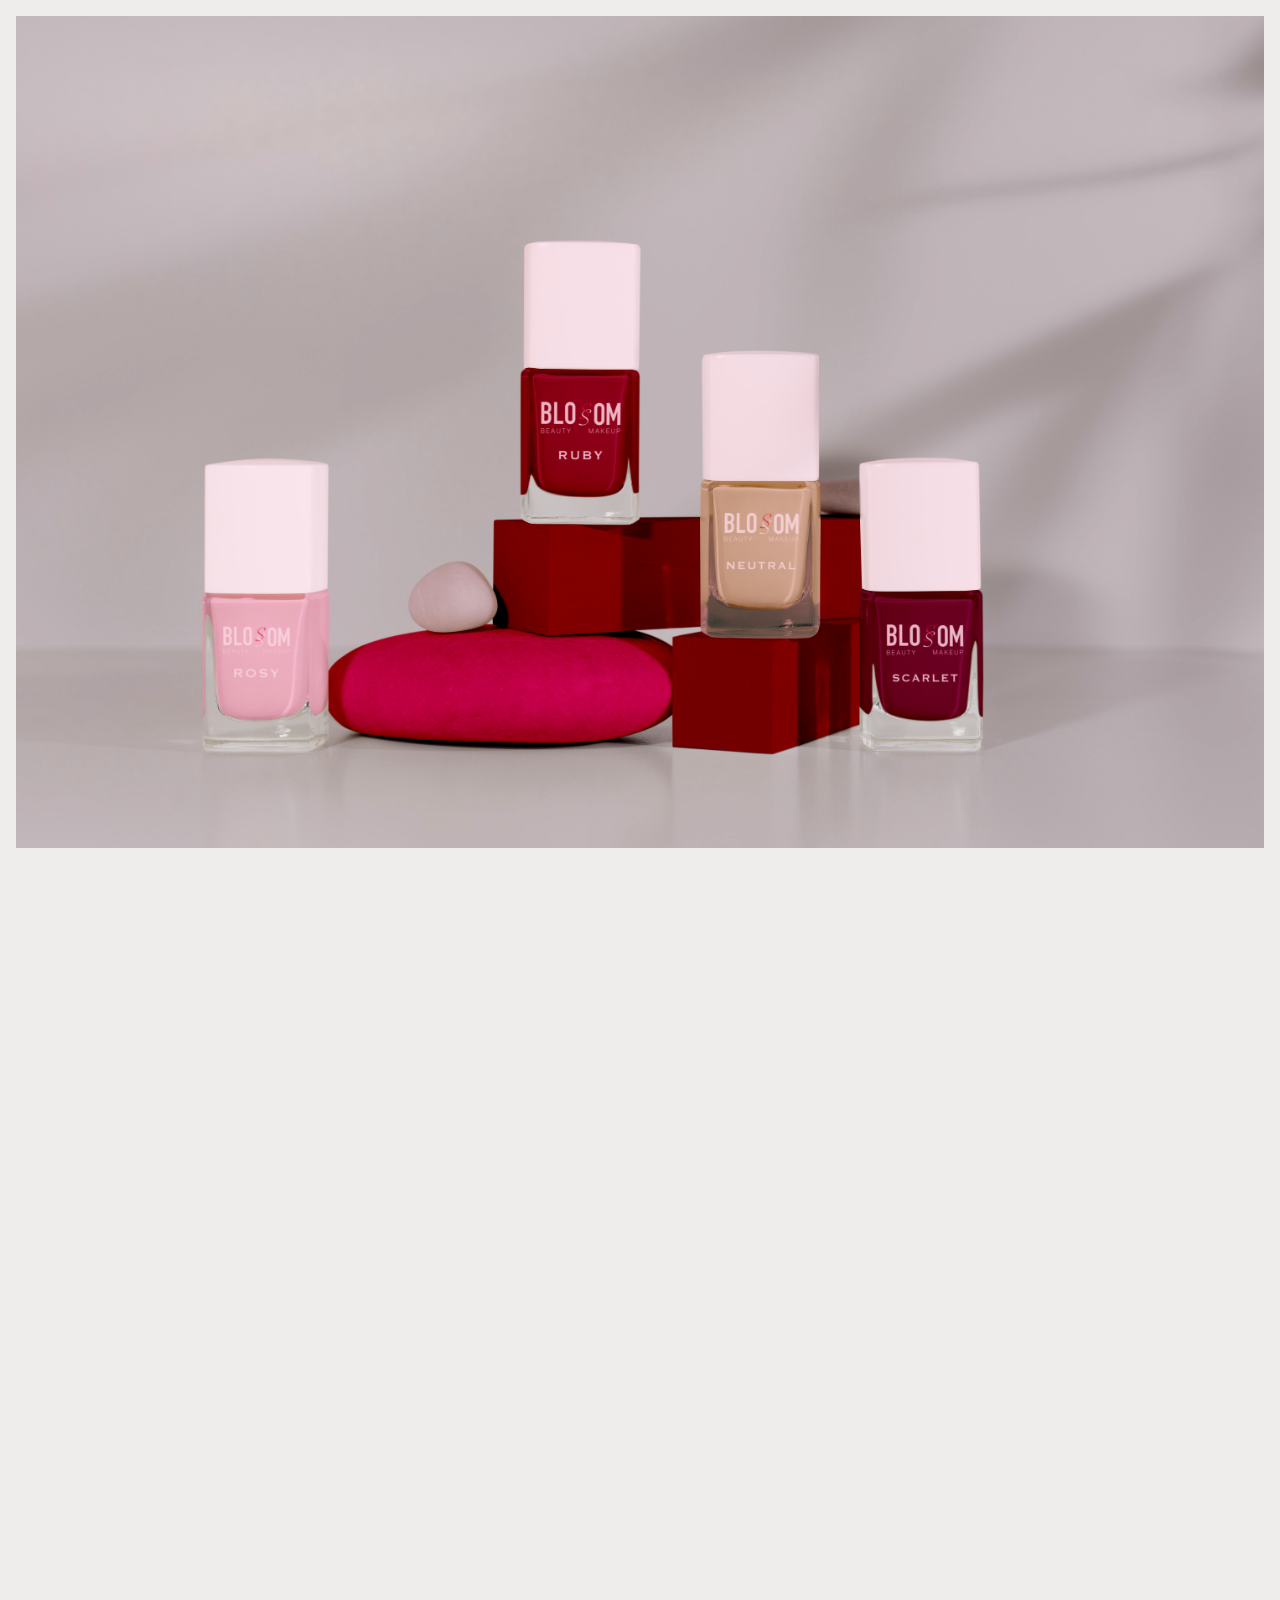
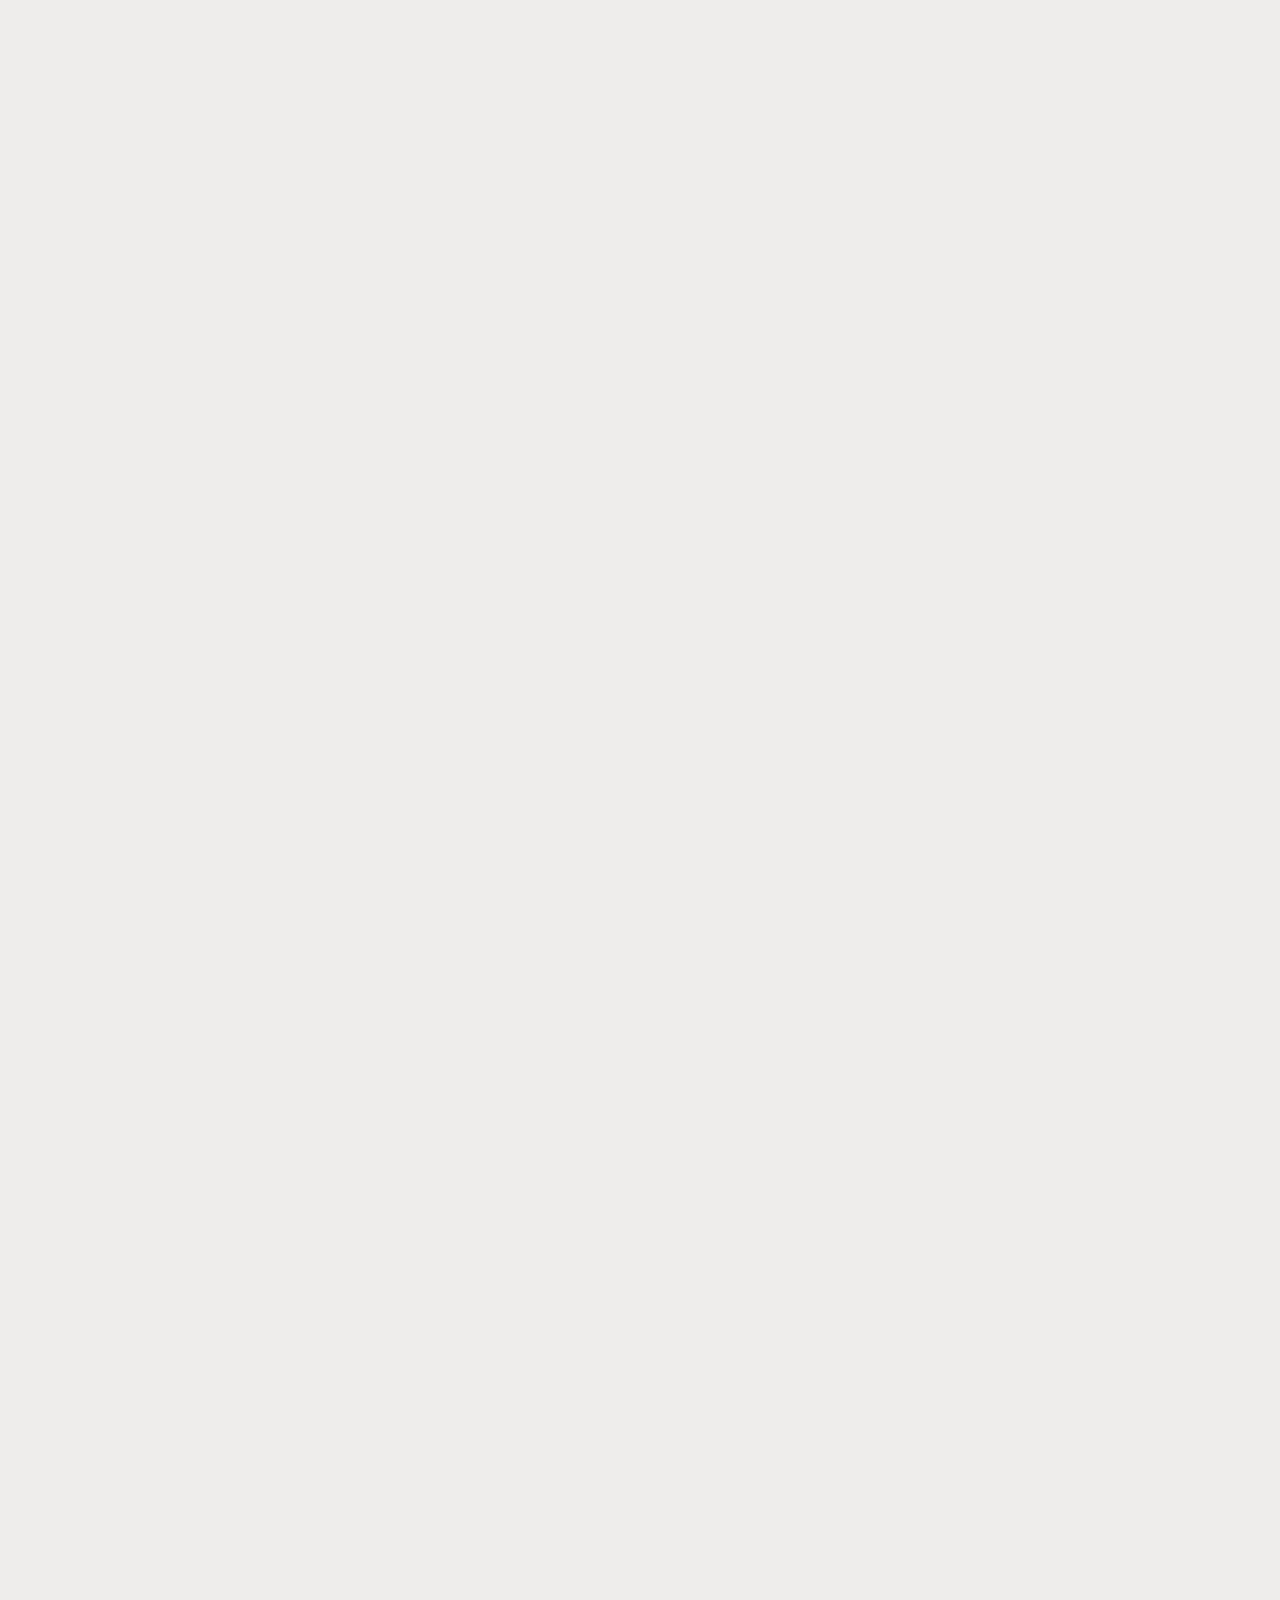
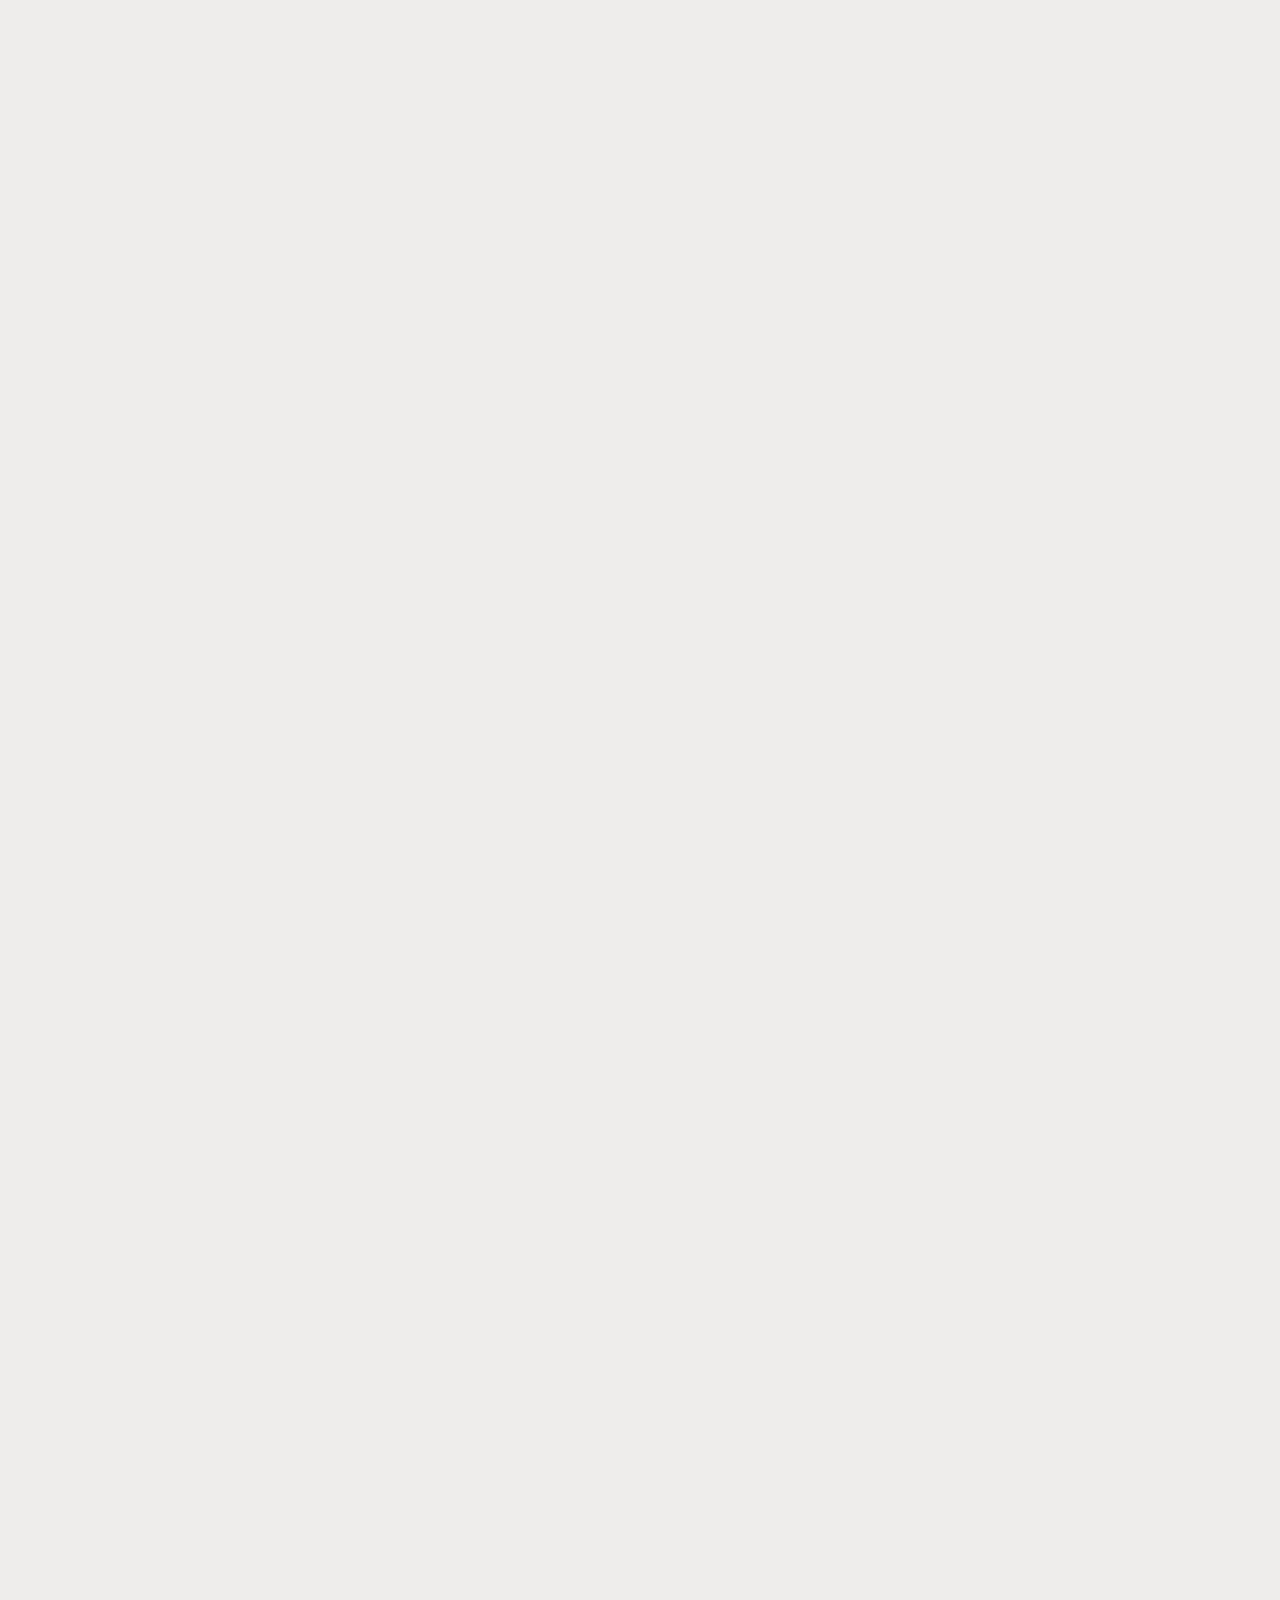
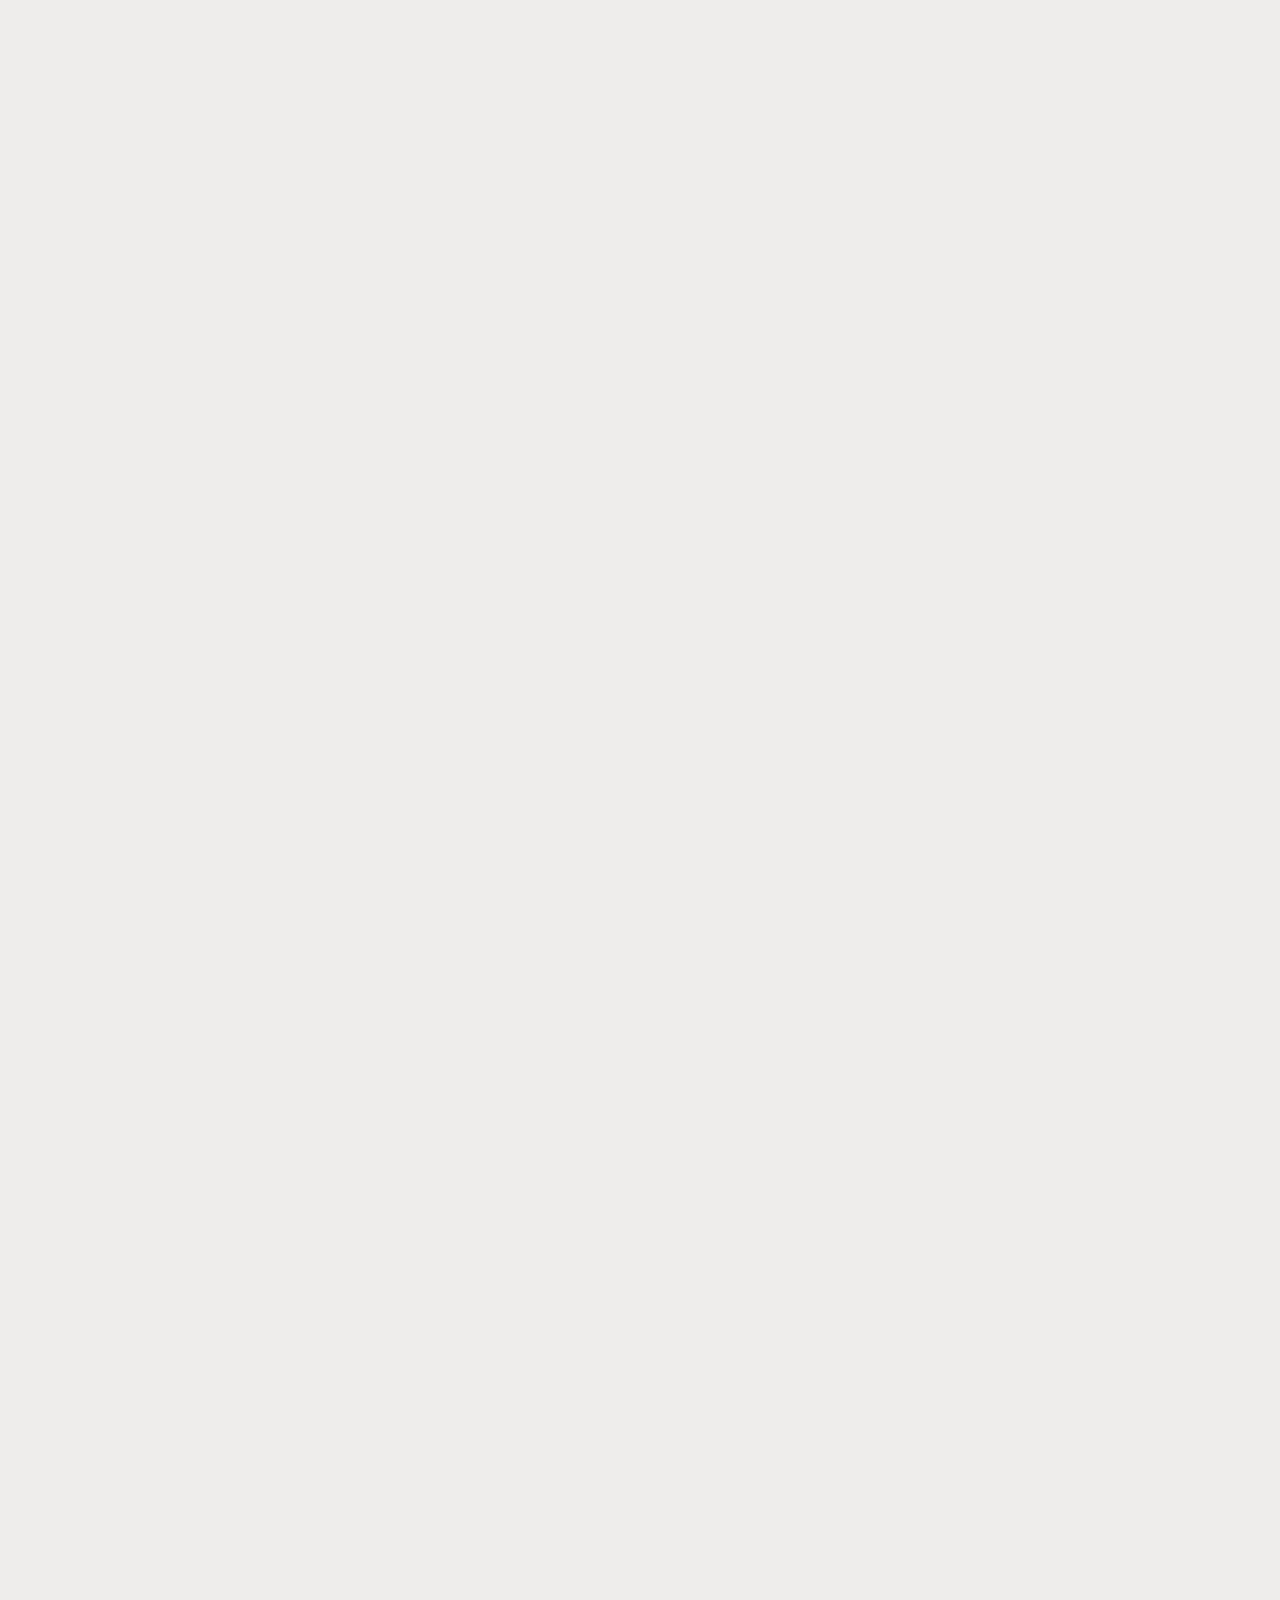
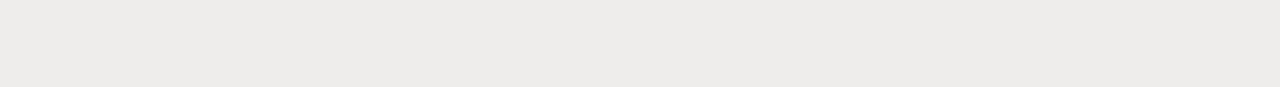
==== commit b4a7b31c: "added new text at the bottom of the sets" ====
--- a/Blossom.html
+++ b/Blossom.html
@@ -102,6 +102,24 @@
 			</div>
 		</main>
 
+		<div class="main">
+			<div class="main__container">
+				<div class="main__content">
+					<div class="container">
+						<div class="container reveal">
+							<div class="text-card">
+								<h2 class="fix2">View Project Development</h2>
+								<button class="main__btn">
+									<a href="mailto:zahranouhehkhan@gmail.com" target="_blank">Slideshow</a>
+								</button>
+							</div>
+							<div class="main__img--container"></div>
+						</div>
+					</div>
+				</div>
+			</div>
+		</div>
+
 		<div id="footer-copyright"></div>
 
 		<script src="./index.js" type="module"></script>
--- a/styles/index.min.css
+++ b/styles/index.min.css
@@ -1 +1 @@
-*{box-sizing:border-box;margin:0;padding:0;font-family:"Source Sans Pro",sans-serif;scroll-behavior:smooth}html{font-size:16px}body{background-color:#eeedeb}a:link,a:visited{color:#962a31}#navigation-bar{width:100%;background-color:#eeedeb;position:fixed;top:0;z-index:999}.navbar{height:130px;display:flex;justify-content:center;align-items:center;font-size:1rem}.navbar__container{display:flex;justify-content:space-between;height:80px;z-index:1;width:100%;margin:0 auto;padding:0 50px}.font1{font-family:"Croissant One",cursive}#navbar__logo{background-color:#fff;background-image:linear-gradient(to top, #962a31 0%, #962a31 100%);background-size:100%;-webkit-background-clip:text;background-clip:text;-webkit-text-fill-color:rgba(0,0,0,0);-moz-text-fill-color:rgba(0,0,0,0);display:flex;align-items:center;cursor:pointer;text-decoration:none;font-size:2rem}#navbar__logo2{background-color:#fff;background-image:linear-gradient(to top, rgb(226, 159, 232) 0%, rgb(226, 159, 232) 100%);background-size:100%;-webkit-background-clip:text;background-clip:text;-webkit-text-fill-color:rgba(0,0,0,0);-moz-text-fill-color:rgba(0,0,0,0);display:flex;align-items:center;justify-content:center;width:100%;margin-left:18rem;cursor:pointer;text-decoration:none;font-size:2rem}.fab,.fa-instagram{font-size:1.3rem}.navbar__menu{display:flex;align-items:center;list-style:none}.navbar__item{height:80px}.navbar__links{color:#fff;display:flex;align-items:center;font-family:"Quicksand",sans-serif;font-weight:600;font-size:1.1rem;justify-content:center;width:130px;text-decoration:none;height:100%;transition:all .3s ease}.navbar__links:hover{color:#000;transition:all .3s ease}.navbar__toggle{display:none}@media screen and (max-width: 960px){.navbar__container{display:flex;justify-content:space-between;height:80px;z-index:1;width:100%;padding:24px}.navbar__menu{display:grid;grid-template-columns:auto;margin:0;width:100%;position:absolute;top:-1000px;opacity:1;transition:all .5s ease;z-index:-1}.navbar__menu.active{background:#efbde2;top:100%;opacity:1;transition:all .5s ease;z-index:99;height:60vh;font-size:1.6rem;width:100%;left:0;display:flex;flex-direction:column;justify-content:center}#navbar__logo2{font-family:"Croissant One",cursive;display:flex;align-items:center;justify-content:center;width:100%;font-size:1.5rem;margin-left:1.5rem}.navbar__toggle{display:block}.navbar__toggle .bar{width:25px;height:3px;margin:5px auto;transition:all .3s ease-in-out;background:#962a31}.navbar__item{width:100%}.navbar__links{text-align:center;padding:3rem;width:100%;display:table}#work-page{padding-top:1rem}.navbar__btn{padding-bottom:2rem}.button{display:flex;justify-content:center;align-items:center;text-align:center;width:500rem;height:100%;margin:0}.fab,.fa-instagram{font-size:3rem;margin-bottom:48px}.navbar__toggle .bar{display:block;cursor:pointer}#mobile-menu.is-active .bar:nth-child(2){opacity:0}#mobile-menu.is-active .bar:nth-child(1){transform:translateY(8px) rotate(45deg)}#mobile-menu.is-active .bar:nth-child(3){transform:translateY(-8px) rotate(-45deg)}}#wave{margin-bottom:60rem}.fill-image{width:100%;height:auto}.image-gap{width:100%;padding-top:16px;padding-right:16px;padding-left:16px;padding-bottom:30rem}.image-gap section{display:grid;grid-template-columns:1fr 1fr 1fr}.image-gap section h1{font-size:40px;text-align:center;grid-column-start:2;font-weight:300}.image-gap section .header-2{font-size:5.5rem;text-align:center;color:#962a31;font-family:"Sacramento",cursive}.image-gap section .header-3{text-align:center;color:#000}@media screen and (max-width: 960px){#wave{padding-top:110px;transform:scale(1.5);margin-bottom:20rem}.image-gap section{grid-template-columns:1fr}.image-gap section h1{font-size:26px}.image-gap section .header-2{font-size:2.5rem}}@media screen and (max-width: 480px){#wave{padding-top:186px;transform:scale(2.5);padding-bottom:183px}}.main{padding:48px;min-height:600px;display:flex;align-items:center}.main .main__container{display:grid;grid-template-columns:1fr 1fr;align-items:center;justify-content:center;margin:0 auto;z-index:1;width:100%;max-width:1300px;gap:48px}.main__content{color:#fff;width:100%}.main__content h2{font-size:4rem;color:#962a31}.main__content p{font-size:2rem;font-weight:700}.main__content p,.main__content h1{color:#000;font-size:2rem;font-weight:300}.fix1{font-size:1.5rem;background-color:#fe3b6f;background-image:linear-gradient(to top, rgb(0, 0, 0) 0%, rgb(0, 0, 0) 100%);background-size:100%;-webkit-background-clip:text;background-clip:text;-webkit-text-fill-color:rgba(0,0,0,0);-moz-text-fill-color:rgba(0,0,0,0);text-transform:lowercase;margin-bottom:32px}.fix2{font-size:1rem;font-family:"Sacramento",cursive}.main__btn{font-size:1rem;background:#833ab4;background:linear-gradient(to right, #962a31, #962a31, #962a31);padding:11px 31px;border:none;border-radius:7px;margin-top:2rem;cursor:pointer;position:relative;transition:all .35s;outline:none}.main__btn a{position:relative;z-index:2;color:#eeedeb;text-decoration:none}.main__btn:after{position:absolute;content:"";top:0;left:0;width:0;height:100%;background:#000;transition:all .35s;border-radius:4px}.main__btn:hover{color:#000}.main__btn:hover:after{width:100%}.main__img--container{text-align:center}@media screen and (max-width: 1100px){.main{min-height:85vh}.main .main__container{display:grid;grid-template-columns:1fr;align-items:center;justify-content:center;width:100%;margin:0 auto;height:90%}.main__img--container{display:flex;justify-content:center}.main__content{text-align:center;margin-bottom:4rem}.main__content h1{font-size:2rem;margin-top:2rem}.main__content h2{font-size:3rem}.main__content p{margin-top:1rem;font-size:1.5rem}}@media screen and (max-width: 480px){.main__img--card{width:250px;height:250px}.main__content h1{font-size:22px;margin:8px 0}.main__content h2{font-size:2rem}.main__content p{margin-top:2rem}.main__btn{padding:12px 36px;margin:2.5rem 0}}.services{display:flex;flex-direction:column;justify-content:center;align-items:center;padding-bottom:120px}.font2{font-family:"Sacramento",cursive}.a1{text-decoration:none;font-family:"Quicksand",sans-serif;font-size:12px}.services h1{background-color:#000;background-image:linear-gradient(to right, #962a31 0%, #962a31 100%);background-size:100%;-webkit-background-clip:text;background-clip:text;-webkit-text-fill-color:rgba(0,0,0,0);-moz-text-fill-color:rgba(0,0,0,0);margin-bottom:5rem;font-size:4rem}.services__wrapper{display:grid;grid-template-columns:1fr 1fr 1fr;grid-template-rows:1fr}.services__card{position:relative;margin:10px;height:420px;width:451px;border-radius:1px;display:flex;flex-direction:column;justify-content:center;color:#fff;background-image:linear-gradient(to right, rgb(255, 255, 255) 0%, rgb(255, 255, 255) 100%);transition:all .3s ease-in;transform:scale(1)}.services__card button{color:#fff;border:1px solid #fff;outline:none;border-radius:10px;background-color:rgba(255,255,255,.3);-webkit-backdrop-filter:blur(20px);backdrop-filter:blur(20px);font-size:1rem;box-shadow:0 6px 6px rgba(0,0,0,.6)}.services__card button a{display:inline-block;padding:14px 24px;font-weight:700 !important}.services__card h2{text-align:center}.services__card p{text-align:center;margin-top:24px;font-size:20px}.services__card:hover{transform:scale(1.075) !important;cursor:pointer}.services__btn{position:absolute;bottom:10%;left:37%}.services__card button:hover{cursor:pointer}@media screen and (max-width: 1300px){.services__wrapper{grid-template-columns:1fr 1fr}}@media screen and (max-width: 768px){.services__wrapper{grid-template-columns:1fr}}section .cards{display:flex}section .cards .text-card{background:#2696e9;margin:20px;padding:20px}section .cards .text-card h3{font-size:30px;text-align:center;text-transform:uppercase;margin-bottom:10px}@media(max-width: 900px){section h1{font-size:40px}section .cards{flex-direction:column}}.reveal{position:relative;transform:translateY(150px);opacity:0;transition:all 2s ease}.reveal.active{transform:translateY(0px);opacity:1}.waves2{width:100%;height:auto}.footer__container{display:flex;flex-direction:column;justify-content:center;align-items:center}.website__rights{font-family:"Source Sans Pro",sans-serif;color:#eeedeb;position:absolute;left:50%;transform:translateX(-50%);width:100%;padding-top:48px;text-align:center}@media screen and (max-width: 820px){.website__rights{margin-bottom:2rem}.waves2{width:100%;height:250px;top:335rem;-o-object-fit:cover;object-fit:cover}.footer__link--wrapper{flex-direction:column}.social__media--wrap{flex-direction:column}}@media screen and (max-width: 480px){.footer__link--items{margin:0;padding:10px;width:100%}}.image-gallery .image .zoom-in{transition:all .3s ease-out}.image-gallery .image .zoom-in:hover{transform:scale(1.045)}.image-gallery .image .zoom-in img{transform:scale(1);transition:.3s ease-in-out}.gallery-container{width:100%;padding:16px;display:flex;justify-content:center;align-items:center}.gallery-container .image-gallery{display:grid;grid-template-columns:1fr 1fr;gap:16px;padding-bottom:120px}.gallery-container .image-gallery section{display:flex;flex-direction:column;gap:16px}.photo-grid{width:100%;height:auto}@media screen and (max-width: 960px){.gallery-container .image-gallery{grid-template-columns:1fr}}.gallery-container-2{width:100%;padding:96px;display:flex;justify-content:center;align-items:center}.gallery-container-2 .image-gallery-2{display:grid;grid-template-columns:1fr 1fr;gap:16px;padding-bottom:120px}.gallery-container-2 .image-gallery-2 section{display:flex;flex-direction:column;gap:16px}.gallery-container-2 .image-gallery-2 .image__overlay{position:absolute;top:0;left:0;width:100%;height:100%;background:rgba(0,0,0,.6);color:#000;font-family:"Quicksand",sans-serif;display:flex;flex-direction:column;align-items:center;justify-content:center;opacity:0;transition:opacity .25s}.gallery-container-2 .image-gallery-2 .image__overlay--blur{-webkit-backdrop-filter:blur(5px);backdrop-filter:blur(5px)}.gallery-container-2 .image-gallery-2 .image__overlay--primary{background:#962a31}.gallery-container-2 .image-gallery-2 .image__overlay>*{transform:translateY(20px);transition:transform .25s}.gallery-container-2 .image-gallery-2 .image__overlay:hover{opacity:1}.gallery-container-2 .image-gallery-2 .image__overlay:hover>*{transform:translateY(0)}.gallery-container-2 .image-gallery-2 .image__title{font-size:1.5em;font-weight:bold;text-align:center;font-family:"Brown-Bold","Helvetica Neue",Helvetica,Arial,sans-serif;letter-spacing:3px}.gallery-container-2 .image-gallery-2 .image__description{font-size:1.25em;font-family:"Brown-Bold","Helvetica Neue",Helvetica,Arial,sans-serif;margin-top:.25em}.gallery-container-2 .image-gallery-2 .divider{width:12px;height:2px;background-color:#000;display:inline-block;margin-top:5px;margin-right:12px}.gallery-container-2 .image .zoom-in{transition:all .5s ease-out}.gallery-container-2 .image .zoom-in:hover{transform:scale(1.045)}.gallery-container-2 .image .zoom-in img{transform:scale(1);transition:.3s ease-in-out}@media screen and (max-width: 960px){.gallery-container-2{padding:16px}.gallery-container-2 .image-gallery-2{grid-template-columns:1fr}}.gallery-container-3{width:100%;padding:96px;display:flex;justify-content:center;align-items:center}.gallery-container-3 .image-gallery-3{display:grid;grid-template-columns:1fr 1fr;gap:16px;padding-bottom:120px}.gallery-container-3 .image-gallery-3 section{display:flex;flex-direction:column;gap:16px}.gallery-container-3 .image-gallery-3 .image__overlay{position:absolute;top:0;left:0;width:100%;height:100%;background:rgba(0,0,0,.6);color:#000;font-family:"Quicksand",sans-serif;display:flex;flex-direction:column;align-items:center;justify-content:center;opacity:0;transition:opacity .25s}.gallery-container-3 .image-gallery-3 .image__overlay--blur{-webkit-backdrop-filter:blur(5px);backdrop-filter:blur(5px)}.gallery-container-3 .image-gallery-3 .image__overlay--primary{background:#962a31}.gallery-container-3 .image-gallery-3 .image__overlay>*{transform:translateY(20px);transition:transform .25s}.gallery-container-3 .image-gallery-3 .image__overlay:hover{opacity:1}.gallery-container-3 .image-gallery-3 .image__overlay:hover>*{transform:translateY(0)}.gallery-container-3 .image-gallery-3 .image__title{font-size:1.5em;font-weight:bold;text-align:center;font-family:"Brown-Bold","Helvetica Neue",Helvetica,Arial,sans-serif;letter-spacing:3px}.gallery-container-3 .image-gallery-3 .image__description{font-size:1.25em;font-family:"Brown-Bold","Helvetica Neue",Helvetica,Arial,sans-serif;margin-top:.25em}.gallery-container-3 .image-gallery-3 .divider{width:12px;height:2px;background-color:#000;display:inline-block;margin-top:5px;margin-right:12px}.gallery-container-3 .image .zoom-in{transition:all .5s ease-out}.gallery-container-3 .image .zoom-in:hover{transform:scale(1.045)}.gallery-container-3 .image .zoom-in img{transform:scale(1);transition:.3s ease-in-out}@media screen and (max-width: 960px){.gallery-container-3{padding:16px}.gallery-container-3 .image-gallery-3{grid-template-columns:1fr}}.font3{font-family:"Sacramento",cursive;text-align:center;font-size:4rem;color:#962a31}@media screen and (max-width: 960px){.font3{font-family:"Sacramento",cursive;text-align:center;font-size:2rem;color:#962a31}}#logo{position:absolute;right:50%;left:50%;bottom:40%;transform:translate(-50%, -50%);-webkit-animation:fill .5s ease forwards 2s;animation:fill .5s ease forwards 2s}#logo path:nth-child(1){stroke-dasharray:725px;stroke-dashoffset:725px;-webkit-animation:line-anim 2s ease forwards;animation:line-anim 2s ease forwards}#logo path:nth-child(2){stroke-dasharray:211px;stroke-dashoffset:211px;-webkit-animation:line-anim 2s ease forwards;animation:line-anim 2s ease forwards}#logo path:nth-child(3){stroke-dasharray:466px;stroke-dashoffset:466px;-webkit-animation:line-anim 2s ease forwards;animation:line-anim 2s ease forwards}#logo path:nth-child(4){stroke-dasharray:193px;stroke-dashoffset:193px;-webkit-animation:line-anim 2s ease forwards;animation:line-anim 2s ease forwards}#logo path:nth-child(5){stroke-dasharray:211px;stroke-dashoffset:211px;-webkit-animation:line-anim 2s ease forwards;animation:line-anim 2s ease forwards}#logo path:nth-child(6){stroke-dasharray:780px;stroke-dashoffset:780px;-webkit-animation:line-anim 2s ease forwards;animation:line-anim 2s ease forwards}#logo path:nth-child(7){stroke-dasharray:219px;stroke-dashoffset:219px;-webkit-animation:line-anim 2s ease forwards;animation:line-anim 2s ease forwards}#logo path:nth-child(8){stroke-dasharray:203px;stroke-dashoffset:203px;-webkit-animation:line-anim 2s ease forwards;animation:line-anim 2s ease forwards}#logo path:nth-child(9){stroke-dasharray:466px;stroke-dashoffset:466px;-webkit-animation:line-anim 2s ease forwards;animation:line-anim 2s ease forwards}#logo path:nth-child(10){stroke-dasharray:179px;stroke-dashoffset:179px;-webkit-animation:line-anim 2s ease forwards;animation:line-anim 2s ease forwards}#logo path:nth-child(11){stroke-dasharray:466px;stroke-dashoffset:466px;-webkit-animation:line-anim 2s ease forwards;animation:line-anim 2s ease forwards}#logo path:nth-child(12){stroke-dasharray:371px;stroke-dashoffset:371px;-webkit-animation:line-anim 2s ease forwards;animation:line-anim 2s ease forwards}#logo path:nth-child(13){stroke-dasharray:466px;stroke-dashoffset:466px;-webkit-animation:line-anim 2s ease forwards;animation:line-anim 2s ease forwards}#logo path:nth-child(14){stroke-dasharray:211px;stroke-dashoffset:211px;-webkit-animation:line-anim 2s ease forwards;animation:line-anim 2s ease forwards}#logo path:nth-child(15){stroke-dasharray:262px;stroke-dashoffset:262px;-webkit-animation:line-anim 2s ease forwards;animation:line-anim 2s ease forwards}@-webkit-keyframes line-anim{to{stroke-dashoffset:0}}@keyframes line-anim{to{stroke-dashoffset:0}}@-webkit-keyframes fill{from{fill:rgba(0,0,0,0)}to{fill:#962a31}}@keyframes fill{from{fill:rgba(0,0,0,0)}to{fill:#962a31}}@media screen and (max-width: 960px){#logo{margin-bottom:20rem;padding-right:29rem;transform:scale(1.5)}}@media screen and (max-width: 480px){#logo{padding-top:170px;transform:scale(2.5)}}/*# sourceMappingURL=index.min.css.map */+*{box-sizing:border-box;margin:0;padding:0;font-family:"Source Sans Pro",sans-serif;scroll-behavior:smooth}html{font-size:16px}body{background-color:#eeedeb}a:link,a:visited{color:#962a31}#navigation-bar{width:100%;background-color:#eeedeb;position:fixed;top:0;z-index:999}.navbar{height:130px;display:flex;justify-content:center;box-shadow:0 2px 4px 0 rgba(0,0,0,.2);align-items:center;font-size:1rem}.logo_area{width:300px;height:300px;position:absolute;left:53%;top:20px;content:"";margin-left:-150px}.navbar__container{display:flex;justify-content:space-between;height:80px;z-index:1;width:100%;margin:0 auto;padding:0 50px}li::after{content:"";width:0;height:3px;background-color:#962a31;margin:auto;display:block;transition:.4s}li:hover::after{width:100%;transition:width .4s linear}.sub-menu-1{display:none;box-shadow:0 2px 4px 0 rgba(0,0,0,.2)}.drop{text-decoration:none;color:#fff;display:block;letter-spacing:3px}.navbar__container ul li:hover .sub-menu-1{display:block;position:absolute;background:#eeedeb;margin-top:1px;margin-left:-15px}.navbar__container ul li:hover .sub-menu-1 ul{display:block;margin:10px}.navbar__container ul li:hover .sub-menu-1 ul li{width:150px;padding:10px;border-bottom:1px solid #000;background:rgba(0,0,0,0);border-radius:0;text-align:left}.navbar__container ul li:hover .sub-menu-1 ul li:last-child{border-bottom:none}.navbar__container ul li:hover .sub-menu-1 ul li a:hover{color:#000}.font1{font-family:"Croissant One",cursive}#navbar__logo{background-color:#fff;background-image:linear-gradient(to top, #962a31 0%, #962a31 100%);background-size:100%;-webkit-background-clip:text;background-clip:text;-webkit-text-fill-color:rgba(0,0,0,0);-moz-text-fill-color:rgba(0,0,0,0);display:flex;align-items:center;cursor:pointer;text-decoration:none;font-size:2rem}#navbar__logo2{background-color:#fff;background-image:linear-gradient(to top, rgb(226, 159, 232) 0%, rgb(226, 159, 232) 100%);background-size:100%;-webkit-background-clip:text;background-clip:text;-webkit-text-fill-color:rgba(0,0,0,0);-moz-text-fill-color:rgba(0,0,0,0);display:flex;align-items:center;justify-content:center;width:100%;margin-left:7rem;cursor:pointer;text-decoration:none;font-size:2rem}.right-side,.left-side{list-style-type:none;display:flex;width:40vw;letter-spacing:3px;align-items:center;justify-content:center}.right-side li,.left-side li{display:inline-block}.right-side{padding-right:1rem;gap:6rem}.left-side{margin-right:1rem;gap:6rem}.navbar__item{height:80px}.navbar__links{color:#fff;display:flex;align-items:center;font-family:"Brown-Regular","Helvetica Neue",Helvetica,Arial,sans-serif;font-weight:300;font-size:1rem;justify-content:center;width:130px;text-decoration:none;height:100%;transition:all .3s ease}.navbar__links:hover{color:#000;transition:all .3s ease}.navbar__toggle{display:none}@media screen and (max-width: 960px){.navbar__container{display:flex;justify-content:space-between;height:80px;z-index:1;width:100%;padding:24px}.logo_area{padding-left:6rem}.right-side,.left-side{display:grid;grid-template-columns:auto;margin:0;width:100%;position:absolute;top:-1000px;opacity:1;transition:all .5s ease;z-index:-1;gap:0}.right-side.active{background:#eeedeb;top:100%;padding-right:0;opacity:1;transition:all .5s ease;z-index:99;height:60vh;font-size:1.6rem;width:100%;left:0;display:flex;flex-direction:column;justify-content:center;box-shadow:0 2px 4px 0 rgba(0,0,0,.2)}.left-side.active{background:#eeedeb;top:100%;opacity:1;margin-right:0;transition:all .5s ease;z-index:99;height:60vh;font-size:1.6rem;width:100%;left:0;display:flex;flex-direction:column;justify-content:center;box-shadow:0 2px 4px 0 rgba(0,0,0,.2)}#navbar__logo2{font-family:"Croissant One",cursive;display:flex;align-items:center;justify-content:center;width:100%;font-size:1.5rem;margin-left:1.5rem}.navbar__toggle{display:block}.navbar__toggle .bar{width:25px;height:3px;margin:5px auto;margin-left:25rem;transition:all .3s ease-in-out;background:#962a31}.navbar__item{width:100%}.navbar__links{text-align:center;padding:3rem;width:100%;display:table}#work-page{padding-top:1rem}.navbar__btn{padding-bottom:2rem}.button{display:flex;justify-content:center;align-items:center;text-align:center;width:500rem;height:100%;margin:0}.fab,.fa-instagram{font-size:3rem;margin-bottom:48px}.navbar__toggle .bar{display:block;box-shadow:0 2px 4px 0 rgba(0,0,0,.2);cursor:pointer}#mobile-menu.is-active .bar:nth-child(2){opacity:0}#mobile-menu.is-active .bar:nth-child(1){transform:translateY(8px) rotate(45deg)}#mobile-menu.is-active .bar:nth-child(3){transform:translateY(-8px) rotate(-45deg)}}#wave{margin-bottom:60rem}.fill-image{width:100%;height:auto}.image-gap{width:100%;padding-top:16px;padding-right:16px;padding-left:16px;padding-bottom:30rem}.image-gap section{display:grid;grid-template-columns:1fr 1fr 1fr}.image-gap section h1{font-size:40px;text-align:center;grid-column-start:2;font-weight:300}.image-gap section .header-2{font-size:5.5rem;text-align:center;color:#962a31;font-family:"Sacramento",cursive}.image-gap section .header-3{text-align:center;color:#000}@media screen and (max-width: 960px){#wave{padding-top:110px;transform:scale(1.5);margin-bottom:20rem}.image-gap section{grid-template-columns:1fr}.image-gap section h1{font-size:26px}.image-gap section .header-2{font-size:2.5rem}}@media screen and (max-width: 480px){#wave{padding-top:186px;transform:scale(2.5);padding-bottom:183px}}.main{padding:48px;min-height:600px;display:flex;align-items:center}.main .main__container{display:grid;grid-template-columns:1fr 1fr;align-items:center;justify-content:center;margin:0 auto;z-index:1;width:100%;max-width:1300px;gap:48px}.main__content{color:#fff;width:100%}.main__content h2{font-size:4rem;color:#962a31}.main__content p{font-size:2rem;font-weight:700}.main__content p,.main__content h1{color:#000;font-size:2rem;font-weight:300}.fix1{font-size:1.5rem;background-color:#fe3b6f;background-image:linear-gradient(to top, rgb(0, 0, 0) 0%, rgb(0, 0, 0) 100%);background-size:100%;-webkit-background-clip:text;background-clip:text;-webkit-text-fill-color:rgba(0,0,0,0);-moz-text-fill-color:rgba(0,0,0,0);text-transform:lowercase;margin-bottom:32px}.fix2{font-size:1rem;font-family:"Sacramento",cursive}.main__btn{font-size:1rem;background:#833ab4;background:linear-gradient(to right, #962a31, #962a31, #962a31);padding:11px 31px;border:none;border-radius:7px;margin-top:2rem;cursor:pointer;position:relative;transition:all .35s;outline:none}.main__btn a{position:relative;z-index:2;color:#eeedeb;text-decoration:none}.main__btn:after{position:absolute;content:"";top:0;left:0;width:0;height:100%;background:#000;transition:all .35s;border-radius:4px}.main__btn:hover{color:#000}.main__btn:hover:after{width:100%}.main__img--container{text-align:center}@media screen and (max-width: 1100px){.main{min-height:85vh}.main .main__container{display:grid;grid-template-columns:1fr;align-items:center;justify-content:center;width:100%;margin:0 auto;height:90%}.main__img--container{display:flex;justify-content:center}.main__content{text-align:center;margin-bottom:4rem}.main__content h1{font-size:2rem;margin-top:2rem}.main__content h2{font-size:3rem}.main__content p{margin-top:1rem;font-size:1.5rem}}@media screen and (max-width: 480px){.main__img--card{width:250px;height:250px}.main__content h1{font-size:22px;margin:8px 0}.main__content h2{font-size:2rem}.main__content p{margin-top:2rem}.main__btn{padding:12px 36px;margin:2.5rem 0}}.services{display:flex;flex-direction:column;justify-content:center;align-items:center;padding-bottom:120px}.font2{font-family:"Sacramento",cursive}.a1{text-decoration:none;font-family:"Quicksand",sans-serif;font-size:12px}.services h1{background-color:#000;background-image:linear-gradient(to right, #962a31 0%, #962a31 100%);background-size:100%;-webkit-background-clip:text;background-clip:text;-webkit-text-fill-color:rgba(0,0,0,0);-moz-text-fill-color:rgba(0,0,0,0);margin-bottom:5rem;font-size:4rem}.services__wrapper{display:grid;grid-template-columns:1fr 1fr 1fr;grid-template-rows:1fr}.services__card{position:relative;margin:10px;height:420px;width:451px;border-radius:1px;display:flex;flex-direction:column;justify-content:center;color:#fff;background-image:linear-gradient(to right, rgb(255, 255, 255) 0%, rgb(255, 255, 255) 100%);transition:all .3s ease-in;transform:scale(1)}.services__card button{color:#fff;border:1px solid #fff;outline:none;border-radius:10px;background-color:rgba(255,255,255,.3);-webkit-backdrop-filter:blur(20px);backdrop-filter:blur(20px);font-size:1rem;box-shadow:0 6px 6px rgba(0,0,0,.6)}.services__card button a{display:inline-block;padding:14px 24px;font-weight:700 !important}.services__card h2{text-align:center}.services__card p{text-align:center;margin-top:24px;font-size:20px}.services__card:hover{transform:scale(1.075) !important;cursor:pointer}.services__btn{position:absolute;bottom:10%;left:37%}.services__card button:hover{cursor:pointer}@media screen and (max-width: 1300px){.services__wrapper{grid-template-columns:1fr 1fr}}@media screen and (max-width: 768px){.services__wrapper{grid-template-columns:1fr}}section .cards{display:flex}section .cards .text-card{background:#2696e9;margin:20px;padding:20px}section .cards .text-card h3{font-size:30px;text-align:center;text-transform:uppercase;margin-bottom:10px}@media(max-width: 900px){section h1{font-size:40px}section .cards{flex-direction:column}}.reveal{position:relative;transform:translateY(150px);opacity:0;transition:all 2s ease}.reveal.active{transform:translateY(0px);opacity:1}.waves2{width:100%;height:auto}.footer__container{display:flex;flex-direction:column;justify-content:center;align-items:center}.website__rights{font-family:"Source Sans Pro",sans-serif;color:#fff;position:absolute;left:50%;transform:translateX(-50%);width:100%;padding-bottom:20px;text-align:center}@media screen and (max-width: 820px){.website__rights{margin-bottom:2rem}.waves2{width:100%;height:250px;top:335rem;-o-object-fit:cover;object-fit:cover}.footer__link--wrapper{flex-direction:column}.social__media--wrap{flex-direction:column}}@media screen and (max-width: 480px){.footer__link--items{margin:0;padding:10px;width:100%}}.image-gallery .image .zoom-in{transition:all .3s ease-out}.image-gallery .image .zoom-in:hover{transform:scale(1.045)}.image-gallery .image .zoom-in img{transform:scale(1);transition:.3s ease-in-out}.gallery-container{width:100%;padding:16px;display:flex;justify-content:center;align-items:center}.gallery-container .image-gallery{display:grid;grid-template-columns:1fr 1fr;gap:16px;padding-bottom:120px}.gallery-container .image-gallery section{display:flex;flex-direction:column;gap:16px}.photo-grid{width:100%;height:auto}@media screen and (max-width: 960px){.gallery-container .image-gallery{grid-template-columns:1fr}}.gallery-container-2{width:100%;padding:96px;display:flex;justify-content:center;align-items:center}.gallery-container-2 .image-gallery-2{display:grid;grid-template-columns:1fr 1fr;gap:16px;padding-bottom:120px}.gallery-container-2 .image-gallery-2 section{display:flex;flex-direction:column;gap:16px}.gallery-container-2 .image-gallery-2 .image__overlay{position:absolute;top:0;left:0;width:100%;height:100%;background:rgba(0,0,0,.6);color:#000;font-family:"Quicksand",sans-serif;display:flex;flex-direction:column;align-items:center;justify-content:center;opacity:0;transition:opacity .25s}.gallery-container-2 .image-gallery-2 .image__overlay--blur{-webkit-backdrop-filter:blur(5px);backdrop-filter:blur(5px)}.gallery-container-2 .image-gallery-2 .image__overlay--primary{background:#962a31}.gallery-container-2 .image-gallery-2 .image__overlay>*{transform:translateY(20px);transition:transform .25s}.gallery-container-2 .image-gallery-2 .image__overlay:hover{opacity:1}.gallery-container-2 .image-gallery-2 .image__overlay:hover>*{transform:translateY(0)}.gallery-container-2 .image-gallery-2 .image__title{font-size:1.5em;font-weight:bold;text-align:center;font-family:"Brown-Bold","Helvetica Neue",Helvetica,Arial,sans-serif;letter-spacing:3px}.gallery-container-2 .image-gallery-2 .image__description{font-size:1.25em;font-family:"Brown-Bold","Helvetica Neue",Helvetica,Arial,sans-serif;margin-top:.25em}.gallery-container-2 .image-gallery-2 .divider{width:12px;height:2px;background-color:#000;display:inline-block;margin-top:5px;margin-right:12px}.gallery-container-2 .image .zoom-in{transition:all .5s ease-out}.gallery-container-2 .image .zoom-in:hover{transform:scale(1.045)}.gallery-container-2 .image .zoom-in img{transform:scale(1);transition:.3s ease-in-out}@media screen and (max-width: 960px){.gallery-container-2{padding:16px}.gallery-container-2 .image-gallery-2{grid-template-columns:1fr}}.gallery-container-3{width:100%;padding:96px;display:flex;justify-content:center;align-items:center}.gallery-container-3 .image-gallery-3{display:grid;grid-template-columns:1fr 1fr;gap:16px;padding-bottom:120px}.gallery-container-3 .image-gallery-3 section{display:flex;flex-direction:column;gap:16px}.gallery-container-3 .image-gallery-3 .image__overlay{position:absolute;top:0;left:0;width:100%;height:100%;background:rgba(0,0,0,.6);color:#000;font-family:"Quicksand",sans-serif;display:flex;flex-direction:column;align-items:center;justify-content:center;opacity:0;transition:opacity .25s}.gallery-container-3 .image-gallery-3 .image__overlay--blur{-webkit-backdrop-filter:blur(5px);backdrop-filter:blur(5px)}.gallery-container-3 .image-gallery-3 .image__overlay--primary{background:#962a31}.gallery-container-3 .image-gallery-3 .image__overlay>*{transform:translateY(20px);transition:transform .25s}.gallery-container-3 .image-gallery-3 .image__overlay:hover{opacity:1}.gallery-container-3 .image-gallery-3 .image__overlay:hover>*{transform:translateY(0)}.gallery-container-3 .image-gallery-3 .image__title{font-size:1.5em;font-weight:bold;text-align:center;font-family:"Brown-Bold","Helvetica Neue",Helvetica,Arial,sans-serif;letter-spacing:3px}.gallery-container-3 .image-gallery-3 .image__description{font-size:1.25em;font-family:"Brown-Bold","Helvetica Neue",Helvetica,Arial,sans-serif;margin-top:.25em}.gallery-container-3 .image-gallery-3 .divider{width:12px;height:2px;background-color:#000;display:inline-block;margin-top:5px;margin-right:12px}.gallery-container-3 .image .zoom-in{transition:all .5s ease-out}.gallery-container-3 .image .zoom-in:hover{transform:scale(1.045)}.gallery-container-3 .image .zoom-in img{transform:scale(1);transition:.3s ease-in-out}@media screen and (max-width: 960px){.gallery-container-3{padding:16px}.gallery-container-3 .image-gallery-3{grid-template-columns:1fr}}.gallery-container-4{width:100%;padding:96px;display:flex;justify-content:center;align-items:center}.gallery-container-4 .image-gallery-4{display:grid;grid-template-columns:1fr 1fr;gap:16px;padding-bottom:120px}.gallery-container-4 .image-gallery-4 section{display:flex;flex-direction:column;gap:16px}.gallery-container-4 .image-gallery-4 .image__overlay{position:absolute;top:0;left:0;width:100%;height:100%;background:rgba(0,0,0,.6);color:#000;font-family:"Quicksand",sans-serif;display:flex;flex-direction:column;align-items:center;justify-content:center;opacity:0;transition:opacity .25s}.gallery-container-4 .image-gallery-4 .image__overlay--blur{-webkit-backdrop-filter:blur(5px);backdrop-filter:blur(5px)}.gallery-container-4 .image-gallery-4 .image__overlay--primary{background:#962a31}.gallery-container-4 .image-gallery-4 .image__overlay>*{transform:translateY(20px);transition:transform .25s}.gallery-container-4 .image-gallery-4 .image__overlay:hover{opacity:1}.gallery-container-4 .image-gallery-4 .image__overlay:hover>*{transform:translateY(0)}.gallery-container-4 .image-gallery-4 .image__title{font-size:1.5em;font-weight:bold;text-align:center;font-family:"Brown-Bold","Helvetica Neue",Helvetica,Arial,sans-serif;letter-spacing:3px}.gallery-container-4 .image-gallery-4 .image__description{font-size:1.25em;font-family:"Brown-Bold","Helvetica Neue",Helvetica,Arial,sans-serif;margin-top:.25em}.gallery-container-4 .image-gallery-4 .divider{width:12px;height:2px;background-color:#000;display:inline-block;margin-top:5px;margin-right:12px}.gallery-container-4 .image .zoom-in{transition:all .5s ease-out}.gallery-container-4 .image .zoom-in:hover{transform:scale(1.045)}.gallery-container-4 .image .zoom-in img{transform:scale(1);transition:.3s ease-in-out}@media screen and (max-width: 960px){.gallery-container-4{padding:16px}.gallery-container-4 .image-gallery-4{grid-template-columns:1fr}}.font3{font-family:"Sacramento",cursive;text-align:center;font-size:4rem;color:#962a31}@media screen and (max-width: 960px){.font3{font-family:"Sacramento",cursive;text-align:center;font-size:2rem;color:#962a31}}#logo{position:absolute;right:50%;left:50%;bottom:40%;transform:translate(-50%, -50%);-webkit-animation:fill .5s ease forwards 2s;animation:fill .5s ease forwards 2s}#logo path:nth-child(1){stroke-dasharray:725px;stroke-dashoffset:725px;-webkit-animation:line-anim 2s ease forwards;animation:line-anim 2s ease forwards}#logo path:nth-child(2){stroke-dasharray:211px;stroke-dashoffset:211px;-webkit-animation:line-anim 2s ease forwards;animation:line-anim 2s ease forwards}#logo path:nth-child(3){stroke-dasharray:466px;stroke-dashoffset:466px;-webkit-animation:line-anim 2s ease forwards;animation:line-anim 2s ease forwards}#logo path:nth-child(4){stroke-dasharray:193px;stroke-dashoffset:193px;-webkit-animation:line-anim 2s ease forwards;animation:line-anim 2s ease forwards}#logo path:nth-child(5){stroke-dasharray:211px;stroke-dashoffset:211px;-webkit-animation:line-anim 2s ease forwards;animation:line-anim 2s ease forwards}#logo path:nth-child(6){stroke-dasharray:780px;stroke-dashoffset:780px;-webkit-animation:line-anim 2s ease forwards;animation:line-anim 2s ease forwards}#logo path:nth-child(7){stroke-dasharray:219px;stroke-dashoffset:219px;-webkit-animation:line-anim 2s ease forwards;animation:line-anim 2s ease forwards}#logo path:nth-child(8){stroke-dasharray:203px;stroke-dashoffset:203px;-webkit-animation:line-anim 2s ease forwards;animation:line-anim 2s ease forwards}#logo path:nth-child(9){stroke-dasharray:466px;stroke-dashoffset:466px;-webkit-animation:line-anim 2s ease forwards;animation:line-anim 2s ease forwards}#logo path:nth-child(10){stroke-dasharray:179px;stroke-dashoffset:179px;-webkit-animation:line-anim 2s ease forwards;animation:line-anim 2s ease forwards}#logo path:nth-child(11){stroke-dasharray:466px;stroke-dashoffset:466px;-webkit-animation:line-anim 2s ease forwards;animation:line-anim 2s ease forwards}#logo path:nth-child(12){stroke-dasharray:371px;stroke-dashoffset:371px;-webkit-animation:line-anim 2s ease forwards;animation:line-anim 2s ease forwards}#logo path:nth-child(13){stroke-dasharray:466px;stroke-dashoffset:466px;-webkit-animation:line-anim 2s ease forwards;animation:line-anim 2s ease forwards}#logo path:nth-child(14){stroke-dasharray:211px;stroke-dashoffset:211px;-webkit-animation:line-anim 2s ease forwards;animation:line-anim 2s ease forwards}#logo path:nth-child(15){stroke-dasharray:262px;stroke-dashoffset:262px;-webkit-animation:line-anim 2s ease forwards;animation:line-anim 2s ease forwards}@-webkit-keyframes line-anim{to{stroke-dashoffset:0}}@keyframes line-anim{to{stroke-dashoffset:0}}@-webkit-keyframes fill{from{fill:rgba(0,0,0,0)}to{fill:#962a31}}@keyframes fill{from{fill:rgba(0,0,0,0)}to{fill:#962a31}}@media screen and (max-width: 960px){#logo{margin-bottom:13rem;padding-right:35rem;transform:scale(1.5)}}@media screen and (max-width: 480px){#logo{padding-top:170px;transform:scale(2.5)}}/*# sourceMappingURL=index.min.css.map */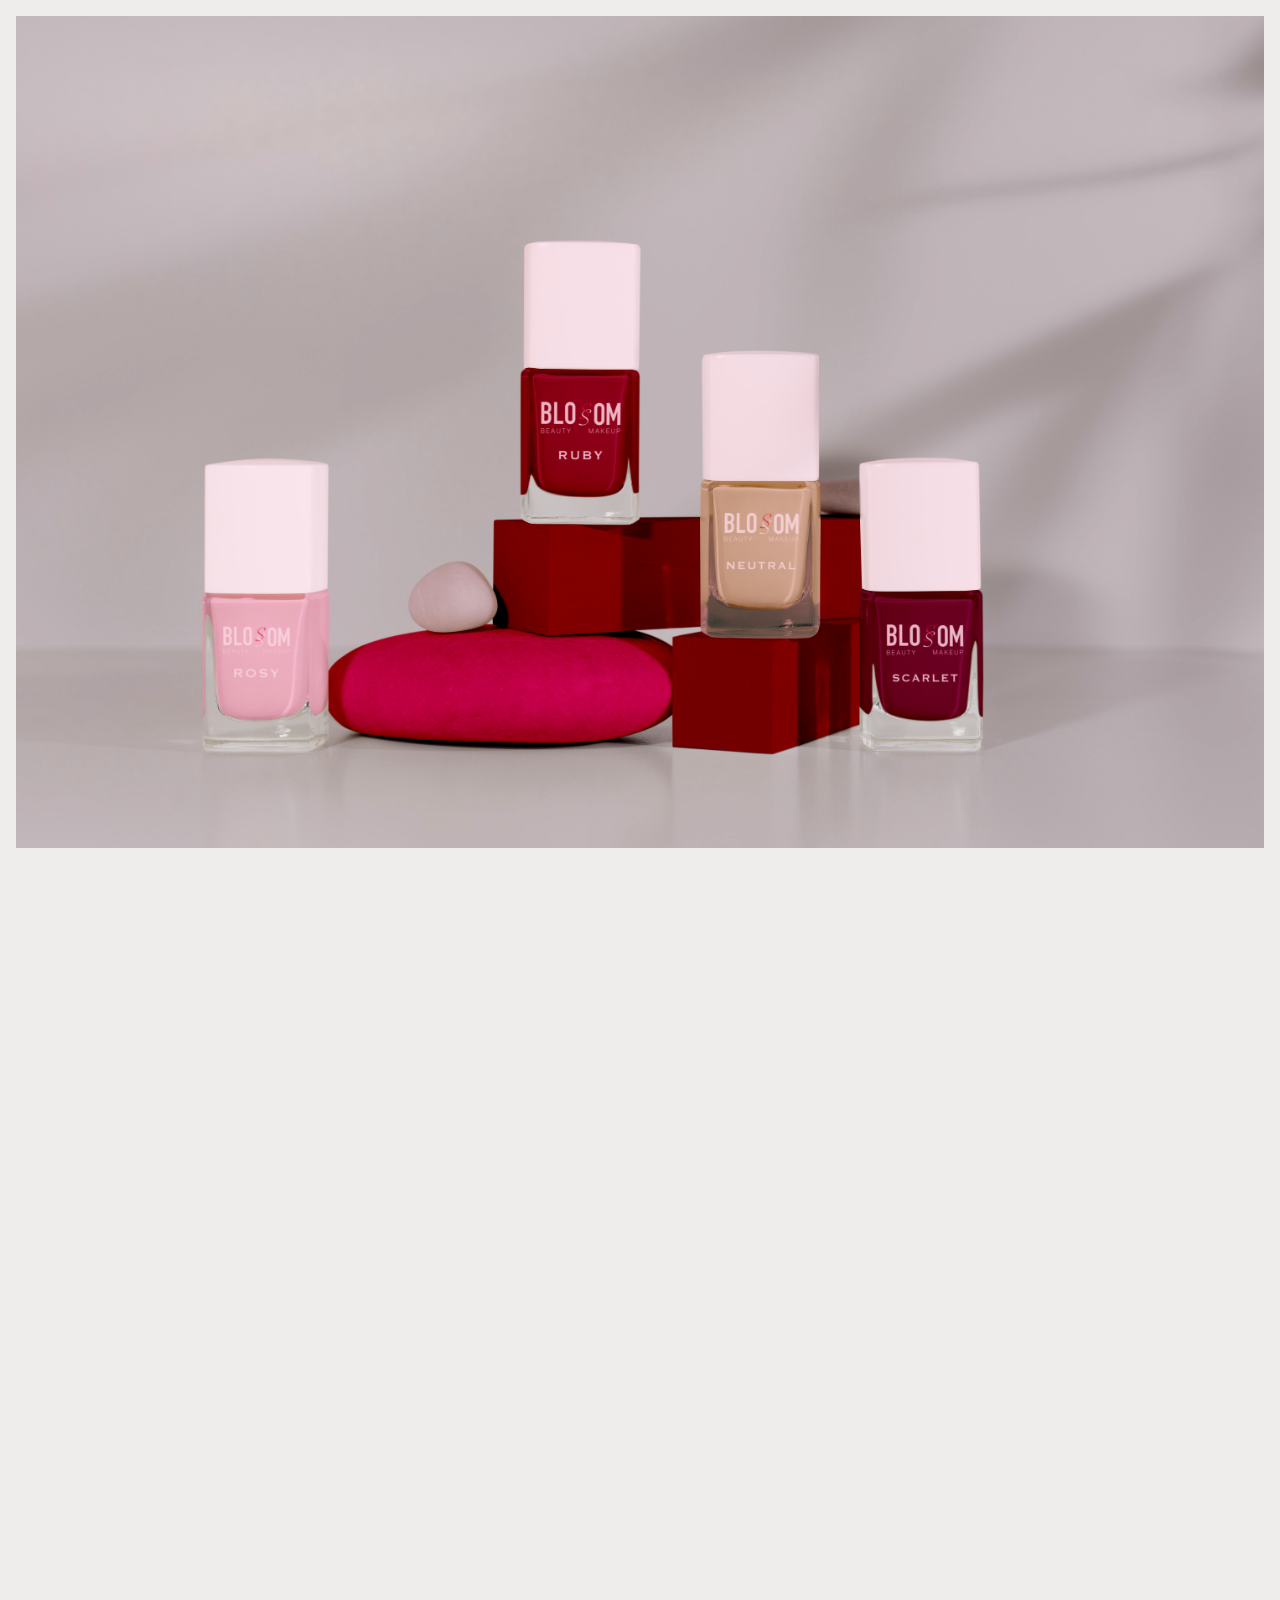
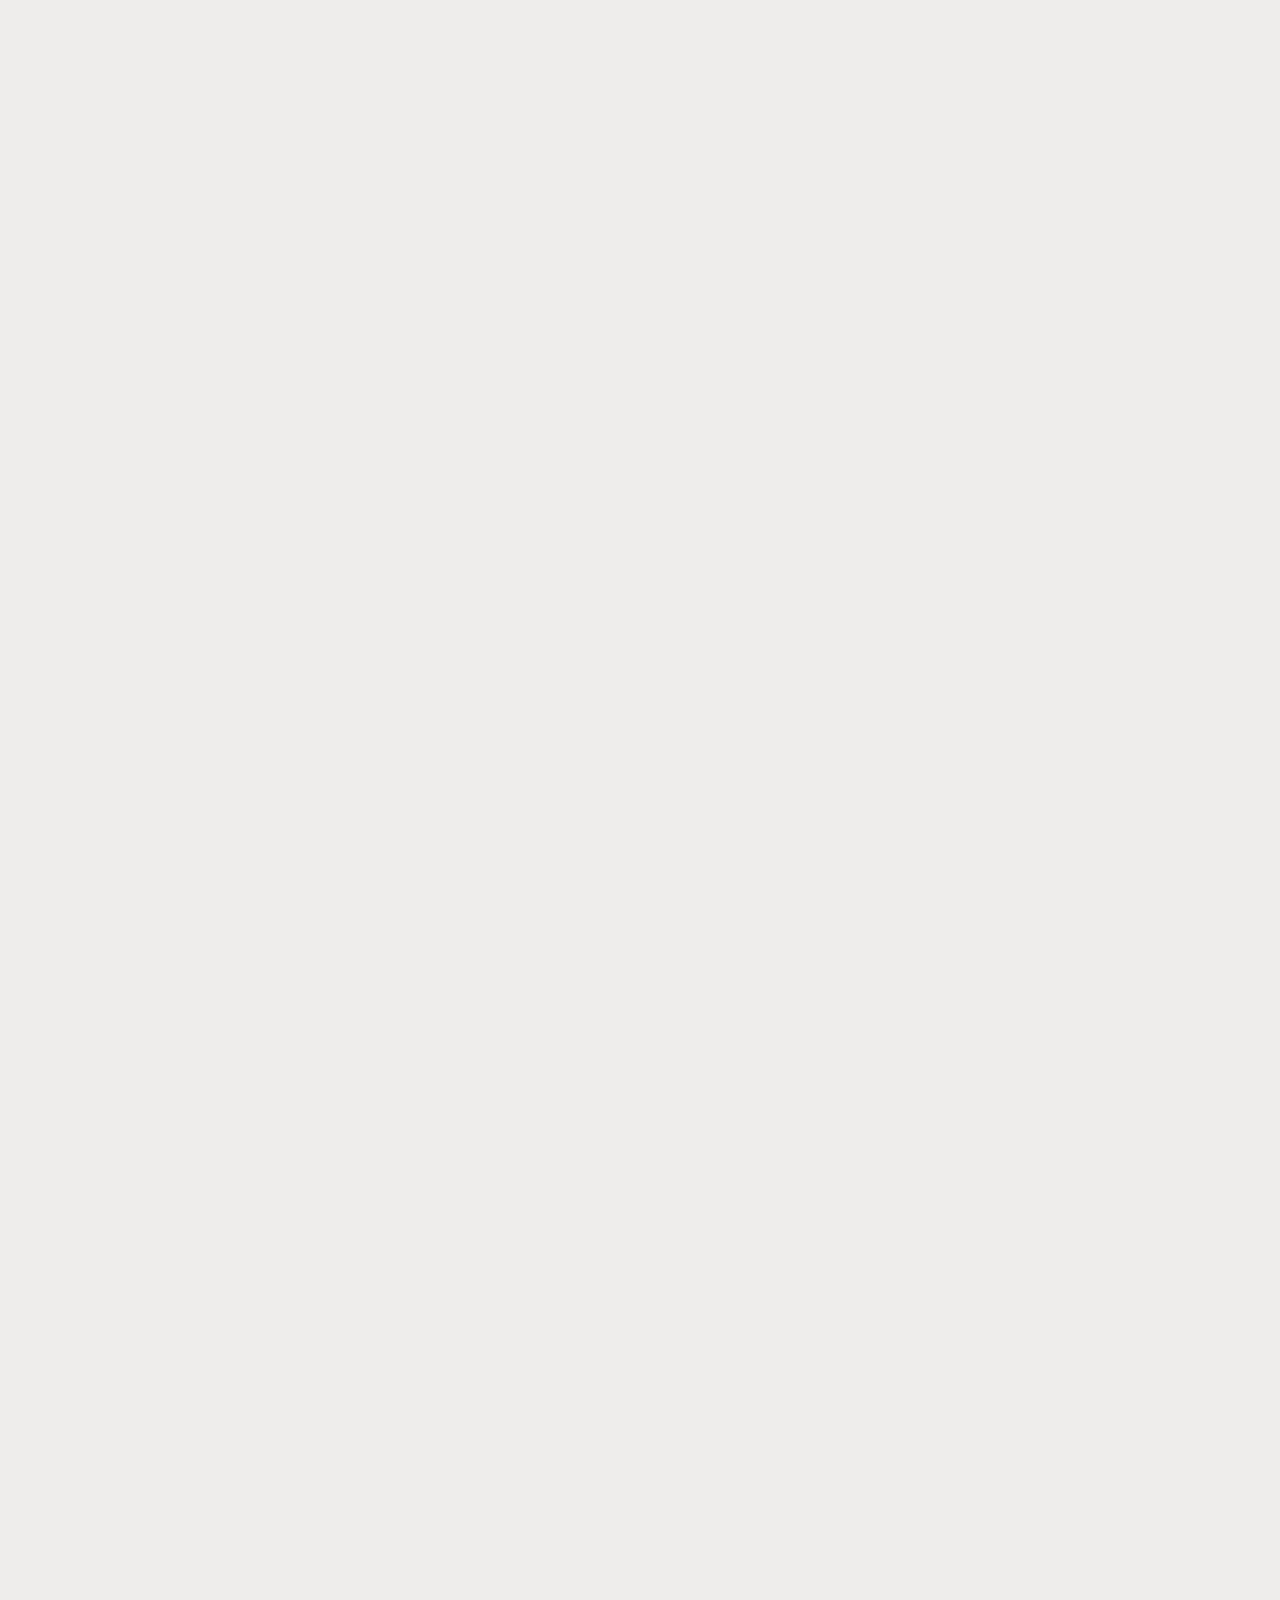
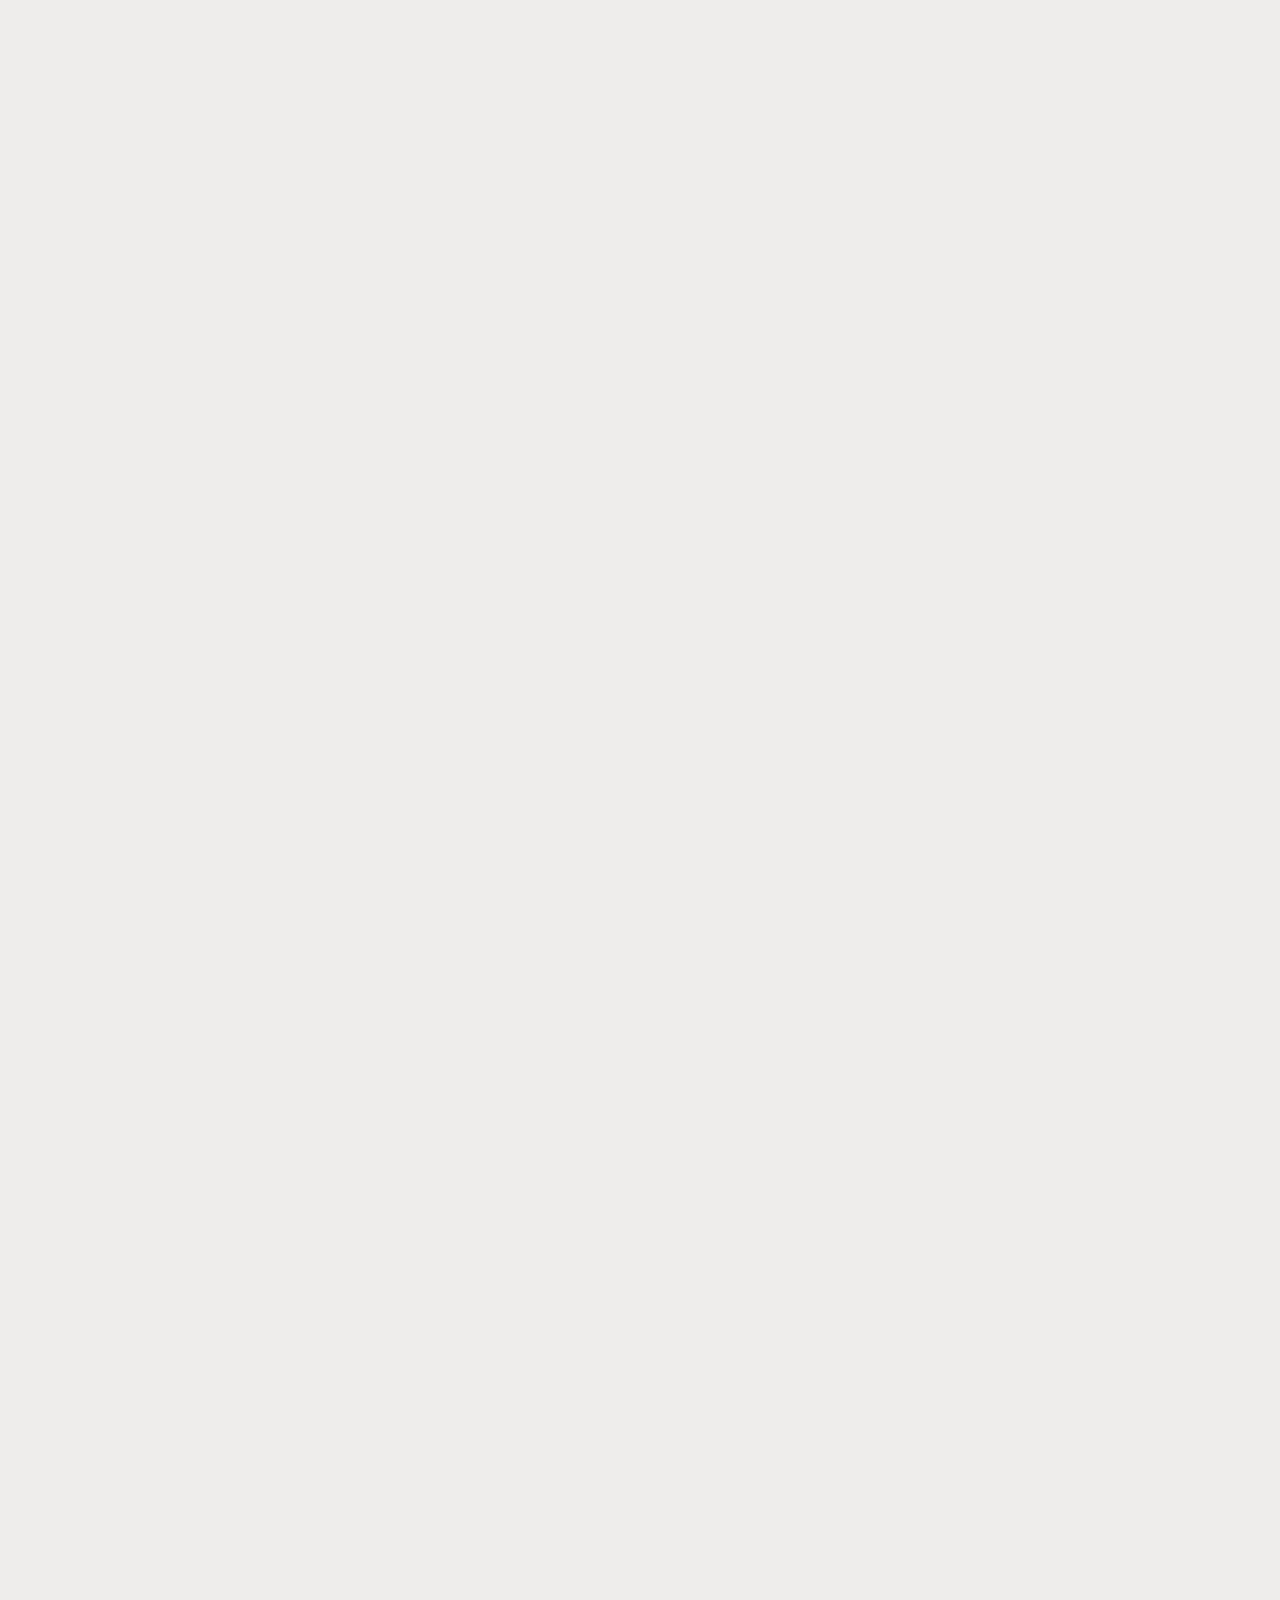
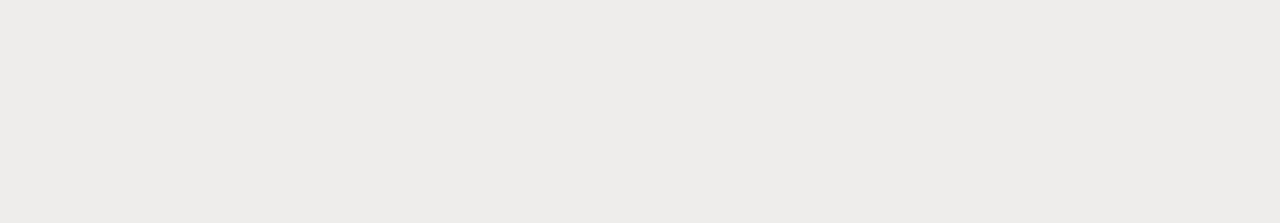
==== commit ca71503e: "removed the slide show" ====
--- a/Blossom.html
+++ b/Blossom.html
@@ -37,7 +37,8 @@
 			<section>
 				<h1 class="header-2" data-aos="zoom-in" data-aos-duration="10000">Blossom</h1>
 				<h1 class="header-3" data-aos="zoom-in" data-aos-duration="10000">
-					Lorem, ipsum dolor sit amet consectetur adipisicing elit. Natus a ab cum ad inventore nemo atque dolorum modi accusantium velit!
+					Lorem, ipsum dolor sit amet consectetur adipisicing elit. Natus a ab cum ad inventore nemo atque dolorum modi
+					accusantium velit!
 				</h1>
 			</section>
 		</div>
@@ -68,7 +69,12 @@
 					</div>
 					<div class="image">
 						<div class="zoom-in">
-							<img src="./img/9A3ACC7B-90CD-4376-9A79-DA13273AE7AF.png" class="photo-grid" data-aos="fade-in" data-aos-duration="1000" />
+							<img
+								src="./img/9A3ACC7B-90CD-4376-9A79-DA13273AE7AF.png"
+								class="photo-grid"
+								data-aos="fade-in"
+								data-aos-duration="1000"
+							/>
 						</div>
 					</div>
 				</section>
@@ -80,7 +86,12 @@
 					</div>
 					<div class="image">
 						<div class="zoom-in">
-							<img src="./img/BlossomLipPackaging-copy.png" class="photo-grid" data-aos="fade-in" data-aos-duration="1000" />
+							<img
+								src="./img/BlossomLipPackaging-copy.png"
+								class="photo-grid"
+								data-aos="fade-in"
+								data-aos-duration="1000"
+							/>
 						</div>
 					</div>
 					<div class="image">
@@ -102,30 +113,12 @@
 			</div>
 		</main>
 
-		<div class="main">
-			<div class="main__container">
-				<div class="main__content">
-					<div class="container">
-						<div class="container reveal">
-							<div class="text-card">
-								<h2 class="fix2">View Project Development</h2>
-								<button class="main__btn">
-									<a href="mailto:zahranouhehkhan@gmail.com" target="_blank">Slideshow</a>
-								</button>
-							</div>
-							<div class="main__img--container"></div>
-						</div>
-					</div>
-				</div>
-			</div>
-		</div>
-
 		<div id="footer-copyright"></div>
 
 		<script src="./index.js" type="module"></script>
 		<script src="https://unpkg.com/aos@next/dist/aos.js"></script>
 		<script>
-			AOS.init();
+			AOS.init()
 		</script>
 	</body>
 </html>
--- a/styles/index.min.css
+++ b/styles/index.min.css
@@ -1 +1 @@
-*{box-sizing:border-box;margin:0;padding:0;font-family:"Source Sans Pro",sans-serif;scroll-behavior:smooth}html{font-size:16px}body{background-color:#eeedeb}a:link,a:visited{color:#962a31}#navigation-bar{width:100%;background-color:#eeedeb;position:fixed;top:0;z-index:999}.navbar{height:130px;display:flex;justify-content:center;box-shadow:0 2px 4px 0 rgba(0,0,0,.2);align-items:center;font-size:1rem}.logo_area{width:300px;height:300px;position:absolute;left:53%;top:20px;content:"";margin-left:-150px}.navbar__container{display:flex;justify-content:space-between;height:80px;z-index:1;width:100%;margin:0 auto;padding:0 50px}li::after{content:"";width:0;height:3px;background-color:#962a31;margin:auto;display:block;transition:.4s}li:hover::after{width:100%;transition:width .4s linear}.sub-menu-1{display:none;box-shadow:0 2px 4px 0 rgba(0,0,0,.2)}.drop{text-decoration:none;color:#fff;display:block;letter-spacing:3px}.navbar__container ul li:hover .sub-menu-1{display:block;position:absolute;background:#eeedeb;margin-top:1px;margin-left:-15px}.navbar__container ul li:hover .sub-menu-1 ul{display:block;margin:10px}.navbar__container ul li:hover .sub-menu-1 ul li{width:150px;padding:10px;border-bottom:1px solid #000;background:rgba(0,0,0,0);border-radius:0;text-align:left}.navbar__container ul li:hover .sub-menu-1 ul li:last-child{border-bottom:none}.navbar__container ul li:hover .sub-menu-1 ul li a:hover{color:#000}.font1{font-family:"Croissant One",cursive}#navbar__logo{background-color:#fff;background-image:linear-gradient(to top, #962a31 0%, #962a31 100%);background-size:100%;-webkit-background-clip:text;background-clip:text;-webkit-text-fill-color:rgba(0,0,0,0);-moz-text-fill-color:rgba(0,0,0,0);display:flex;align-items:center;cursor:pointer;text-decoration:none;font-size:2rem}#navbar__logo2{background-color:#fff;background-image:linear-gradient(to top, rgb(226, 159, 232) 0%, rgb(226, 159, 232) 100%);background-size:100%;-webkit-background-clip:text;background-clip:text;-webkit-text-fill-color:rgba(0,0,0,0);-moz-text-fill-color:rgba(0,0,0,0);display:flex;align-items:center;justify-content:center;width:100%;margin-left:7rem;cursor:pointer;text-decoration:none;font-size:2rem}.right-side,.left-side{list-style-type:none;display:flex;width:40vw;letter-spacing:3px;align-items:center;justify-content:center}.right-side li,.left-side li{display:inline-block}.right-side{padding-right:1rem;gap:6rem}.left-side{margin-right:1rem;gap:6rem}.navbar__item{height:80px}.navbar__links{color:#fff;display:flex;align-items:center;font-family:"Brown-Regular","Helvetica Neue",Helvetica,Arial,sans-serif;font-weight:300;font-size:1rem;justify-content:center;width:130px;text-decoration:none;height:100%;transition:all .3s ease}.navbar__links:hover{color:#000;transition:all .3s ease}.navbar__toggle{display:none}@media screen and (max-width: 960px){.navbar__container{display:flex;justify-content:space-between;height:80px;z-index:1;width:100%;padding:24px}.logo_area{padding-left:6rem}.right-side,.left-side{display:grid;grid-template-columns:auto;margin:0;width:100%;position:absolute;top:-1000px;opacity:1;transition:all .5s ease;z-index:-1;gap:0}.right-side.active{background:#eeedeb;top:100%;padding-right:0;opacity:1;transition:all .5s ease;z-index:99;height:60vh;font-size:1.6rem;width:100%;left:0;display:flex;flex-direction:column;justify-content:center;box-shadow:0 2px 4px 0 rgba(0,0,0,.2)}.left-side.active{background:#eeedeb;top:100%;opacity:1;margin-right:0;transition:all .5s ease;z-index:99;height:60vh;font-size:1.6rem;width:100%;left:0;display:flex;flex-direction:column;justify-content:center;box-shadow:0 2px 4px 0 rgba(0,0,0,.2)}#navbar__logo2{font-family:"Croissant One",cursive;display:flex;align-items:center;justify-content:center;width:100%;font-size:1.5rem;margin-left:1.5rem}.navbar__toggle{display:block}.navbar__toggle .bar{width:25px;height:3px;margin:5px auto;margin-left:25rem;transition:all .3s ease-in-out;background:#962a31}.navbar__item{width:100%}.navbar__links{text-align:center;padding:3rem;width:100%;display:table}#work-page{padding-top:1rem}.navbar__btn{padding-bottom:2rem}.button{display:flex;justify-content:center;align-items:center;text-align:center;width:500rem;height:100%;margin:0}.fab,.fa-instagram{font-size:3rem;margin-bottom:48px}.navbar__toggle .bar{display:block;box-shadow:0 2px 4px 0 rgba(0,0,0,.2);cursor:pointer}#mobile-menu.is-active .bar:nth-child(2){opacity:0}#mobile-menu.is-active .bar:nth-child(1){transform:translateY(8px) rotate(45deg)}#mobile-menu.is-active .bar:nth-child(3){transform:translateY(-8px) rotate(-45deg)}}#wave{margin-bottom:60rem}.fill-image{width:100%;height:auto}.image-gap{width:100%;padding-top:16px;padding-right:16px;padding-left:16px;padding-bottom:30rem}.image-gap section{display:grid;grid-template-columns:1fr 1fr 1fr}.image-gap section h1{font-size:40px;text-align:center;grid-column-start:2;font-weight:300}.image-gap section .header-2{font-size:5.5rem;text-align:center;color:#962a31;font-family:"Sacramento",cursive}.image-gap section .header-3{text-align:center;color:#000}@media screen and (max-width: 960px){#wave{padding-top:110px;transform:scale(1.5);margin-bottom:20rem}.image-gap section{grid-template-columns:1fr}.image-gap section h1{font-size:26px}.image-gap section .header-2{font-size:2.5rem}}@media screen and (max-width: 480px){#wave{padding-top:186px;transform:scale(2.5);padding-bottom:183px}}.main{padding:48px;min-height:600px;display:flex;align-items:center}.main .main__container{display:grid;grid-template-columns:1fr 1fr;align-items:center;justify-content:center;margin:0 auto;z-index:1;width:100%;max-width:1300px;gap:48px}.main__content{color:#fff;width:100%}.main__content h2{font-size:4rem;color:#962a31}.main__content p{font-size:2rem;font-weight:700}.main__content p,.main__content h1{color:#000;font-size:2rem;font-weight:300}.fix1{font-size:1.5rem;background-color:#fe3b6f;background-image:linear-gradient(to top, rgb(0, 0, 0) 0%, rgb(0, 0, 0) 100%);background-size:100%;-webkit-background-clip:text;background-clip:text;-webkit-text-fill-color:rgba(0,0,0,0);-moz-text-fill-color:rgba(0,0,0,0);text-transform:lowercase;margin-bottom:32px}.fix2{font-size:1rem;font-family:"Sacramento",cursive}.main__btn{font-size:1rem;background:#833ab4;background:linear-gradient(to right, #962a31, #962a31, #962a31);padding:11px 31px;border:none;border-radius:7px;margin-top:2rem;cursor:pointer;position:relative;transition:all .35s;outline:none}.main__btn a{position:relative;z-index:2;color:#eeedeb;text-decoration:none}.main__btn:after{position:absolute;content:"";top:0;left:0;width:0;height:100%;background:#000;transition:all .35s;border-radius:4px}.main__btn:hover{color:#000}.main__btn:hover:after{width:100%}.main__img--container{text-align:center}@media screen and (max-width: 1100px){.main{min-height:85vh}.main .main__container{display:grid;grid-template-columns:1fr;align-items:center;justify-content:center;width:100%;margin:0 auto;height:90%}.main__img--container{display:flex;justify-content:center}.main__content{text-align:center;margin-bottom:4rem}.main__content h1{font-size:2rem;margin-top:2rem}.main__content h2{font-size:3rem}.main__content p{margin-top:1rem;font-size:1.5rem}}@media screen and (max-width: 480px){.main__img--card{width:250px;height:250px}.main__content h1{font-size:22px;margin:8px 0}.main__content h2{font-size:2rem}.main__content p{margin-top:2rem}.main__btn{padding:12px 36px;margin:2.5rem 0}}.services{display:flex;flex-direction:column;justify-content:center;align-items:center;padding-bottom:120px}.font2{font-family:"Sacramento",cursive}.a1{text-decoration:none;font-family:"Quicksand",sans-serif;font-size:12px}.services h1{background-color:#000;background-image:linear-gradient(to right, #962a31 0%, #962a31 100%);background-size:100%;-webkit-background-clip:text;background-clip:text;-webkit-text-fill-color:rgba(0,0,0,0);-moz-text-fill-color:rgba(0,0,0,0);margin-bottom:5rem;font-size:4rem}.services__wrapper{display:grid;grid-template-columns:1fr 1fr 1fr;grid-template-rows:1fr}.services__card{position:relative;margin:10px;height:420px;width:451px;border-radius:1px;display:flex;flex-direction:column;justify-content:center;color:#fff;background-image:linear-gradient(to right, rgb(255, 255, 255) 0%, rgb(255, 255, 255) 100%);transition:all .3s ease-in;transform:scale(1)}.services__card button{color:#fff;border:1px solid #fff;outline:none;border-radius:10px;background-color:rgba(255,255,255,.3);-webkit-backdrop-filter:blur(20px);backdrop-filter:blur(20px);font-size:1rem;box-shadow:0 6px 6px rgba(0,0,0,.6)}.services__card button a{display:inline-block;padding:14px 24px;font-weight:700 !important}.services__card h2{text-align:center}.services__card p{text-align:center;margin-top:24px;font-size:20px}.services__card:hover{transform:scale(1.075) !important;cursor:pointer}.services__btn{position:absolute;bottom:10%;left:37%}.services__card button:hover{cursor:pointer}@media screen and (max-width: 1300px){.services__wrapper{grid-template-columns:1fr 1fr}}@media screen and (max-width: 768px){.services__wrapper{grid-template-columns:1fr}}section .cards{display:flex}section .cards .text-card{background:#2696e9;margin:20px;padding:20px}section .cards .text-card h3{font-size:30px;text-align:center;text-transform:uppercase;margin-bottom:10px}@media(max-width: 900px){section h1{font-size:40px}section .cards{flex-direction:column}}.reveal{position:relative;transform:translateY(150px);opacity:0;transition:all 2s ease}.reveal.active{transform:translateY(0px);opacity:1}.waves2{width:100%;height:auto}.footer__container{display:flex;flex-direction:column;justify-content:center;align-items:center}.website__rights{font-family:"Source Sans Pro",sans-serif;color:#fff;position:absolute;left:50%;transform:translateX(-50%);width:100%;padding-bottom:20px;text-align:center}@media screen and (max-width: 820px){.website__rights{margin-bottom:2rem}.waves2{width:100%;height:250px;top:335rem;-o-object-fit:cover;object-fit:cover}.footer__link--wrapper{flex-direction:column}.social__media--wrap{flex-direction:column}}@media screen and (max-width: 480px){.footer__link--items{margin:0;padding:10px;width:100%}}.image-gallery .image .zoom-in{transition:all .3s ease-out}.image-gallery .image .zoom-in:hover{transform:scale(1.045)}.image-gallery .image .zoom-in img{transform:scale(1);transition:.3s ease-in-out}.gallery-container{width:100%;padding:16px;display:flex;justify-content:center;align-items:center}.gallery-container .image-gallery{display:grid;grid-template-columns:1fr 1fr;gap:16px;padding-bottom:120px}.gallery-container .image-gallery section{display:flex;flex-direction:column;gap:16px}.photo-grid{width:100%;height:auto}@media screen and (max-width: 960px){.gallery-container .image-gallery{grid-template-columns:1fr}}.gallery-container-2{width:100%;padding:96px;display:flex;justify-content:center;align-items:center}.gallery-container-2 .image-gallery-2{display:grid;grid-template-columns:1fr 1fr;gap:16px;padding-bottom:120px}.gallery-container-2 .image-gallery-2 section{display:flex;flex-direction:column;gap:16px}.gallery-container-2 .image-gallery-2 .image__overlay{position:absolute;top:0;left:0;width:100%;height:100%;background:rgba(0,0,0,.6);color:#000;font-family:"Quicksand",sans-serif;display:flex;flex-direction:column;align-items:center;justify-content:center;opacity:0;transition:opacity .25s}.gallery-container-2 .image-gallery-2 .image__overlay--blur{-webkit-backdrop-filter:blur(5px);backdrop-filter:blur(5px)}.gallery-container-2 .image-gallery-2 .image__overlay--primary{background:#962a31}.gallery-container-2 .image-gallery-2 .image__overlay>*{transform:translateY(20px);transition:transform .25s}.gallery-container-2 .image-gallery-2 .image__overlay:hover{opacity:1}.gallery-container-2 .image-gallery-2 .image__overlay:hover>*{transform:translateY(0)}.gallery-container-2 .image-gallery-2 .image__title{font-size:1.5em;font-weight:bold;text-align:center;font-family:"Brown-Bold","Helvetica Neue",Helvetica,Arial,sans-serif;letter-spacing:3px}.gallery-container-2 .image-gallery-2 .image__description{font-size:1.25em;font-family:"Brown-Bold","Helvetica Neue",Helvetica,Arial,sans-serif;margin-top:.25em}.gallery-container-2 .image-gallery-2 .divider{width:12px;height:2px;background-color:#000;display:inline-block;margin-top:5px;margin-right:12px}.gallery-container-2 .image .zoom-in{transition:all .5s ease-out}.gallery-container-2 .image .zoom-in:hover{transform:scale(1.045)}.gallery-container-2 .image .zoom-in img{transform:scale(1);transition:.3s ease-in-out}@media screen and (max-width: 960px){.gallery-container-2{padding:16px}.gallery-container-2 .image-gallery-2{grid-template-columns:1fr}}.gallery-container-3{width:100%;padding:96px;display:flex;justify-content:center;align-items:center}.gallery-container-3 .image-gallery-3{display:grid;grid-template-columns:1fr 1fr;gap:16px;padding-bottom:120px}.gallery-container-3 .image-gallery-3 section{display:flex;flex-direction:column;gap:16px}.gallery-container-3 .image-gallery-3 .image__overlay{position:absolute;top:0;left:0;width:100%;height:100%;background:rgba(0,0,0,.6);color:#000;font-family:"Quicksand",sans-serif;display:flex;flex-direction:column;align-items:center;justify-content:center;opacity:0;transition:opacity .25s}.gallery-container-3 .image-gallery-3 .image__overlay--blur{-webkit-backdrop-filter:blur(5px);backdrop-filter:blur(5px)}.gallery-container-3 .image-gallery-3 .image__overlay--primary{background:#962a31}.gallery-container-3 .image-gallery-3 .image__overlay>*{transform:translateY(20px);transition:transform .25s}.gallery-container-3 .image-gallery-3 .image__overlay:hover{opacity:1}.gallery-container-3 .image-gallery-3 .image__overlay:hover>*{transform:translateY(0)}.gallery-container-3 .image-gallery-3 .image__title{font-size:1.5em;font-weight:bold;text-align:center;font-family:"Brown-Bold","Helvetica Neue",Helvetica,Arial,sans-serif;letter-spacing:3px}.gallery-container-3 .image-gallery-3 .image__description{font-size:1.25em;font-family:"Brown-Bold","Helvetica Neue",Helvetica,Arial,sans-serif;margin-top:.25em}.gallery-container-3 .image-gallery-3 .divider{width:12px;height:2px;background-color:#000;display:inline-block;margin-top:5px;margin-right:12px}.gallery-container-3 .image .zoom-in{transition:all .5s ease-out}.gallery-container-3 .image .zoom-in:hover{transform:scale(1.045)}.gallery-container-3 .image .zoom-in img{transform:scale(1);transition:.3s ease-in-out}@media screen and (max-width: 960px){.gallery-container-3{padding:16px}.gallery-container-3 .image-gallery-3{grid-template-columns:1fr}}.gallery-container-4{width:100%;padding:96px;display:flex;justify-content:center;align-items:center}.gallery-container-4 .image-gallery-4{display:grid;grid-template-columns:1fr 1fr;gap:16px;padding-bottom:120px}.gallery-container-4 .image-gallery-4 section{display:flex;flex-direction:column;gap:16px}.gallery-container-4 .image-gallery-4 .image__overlay{position:absolute;top:0;left:0;width:100%;height:100%;background:rgba(0,0,0,.6);color:#000;font-family:"Quicksand",sans-serif;display:flex;flex-direction:column;align-items:center;justify-content:center;opacity:0;transition:opacity .25s}.gallery-container-4 .image-gallery-4 .image__overlay--blur{-webkit-backdrop-filter:blur(5px);backdrop-filter:blur(5px)}.gallery-container-4 .image-gallery-4 .image__overlay--primary{background:#962a31}.gallery-container-4 .image-gallery-4 .image__overlay>*{transform:translateY(20px);transition:transform .25s}.gallery-container-4 .image-gallery-4 .image__overlay:hover{opacity:1}.gallery-container-4 .image-gallery-4 .image__overlay:hover>*{transform:translateY(0)}.gallery-container-4 .image-gallery-4 .image__title{font-size:1.5em;font-weight:bold;text-align:center;font-family:"Brown-Bold","Helvetica Neue",Helvetica,Arial,sans-serif;letter-spacing:3px}.gallery-container-4 .image-gallery-4 .image__description{font-size:1.25em;font-family:"Brown-Bold","Helvetica Neue",Helvetica,Arial,sans-serif;margin-top:.25em}.gallery-container-4 .image-gallery-4 .divider{width:12px;height:2px;background-color:#000;display:inline-block;margin-top:5px;margin-right:12px}.gallery-container-4 .image .zoom-in{transition:all .5s ease-out}.gallery-container-4 .image .zoom-in:hover{transform:scale(1.045)}.gallery-container-4 .image .zoom-in img{transform:scale(1);transition:.3s ease-in-out}@media screen and (max-width: 960px){.gallery-container-4{padding:16px}.gallery-container-4 .image-gallery-4{grid-template-columns:1fr}}.font3{font-family:"Sacramento",cursive;text-align:center;font-size:4rem;color:#962a31}@media screen and (max-width: 960px){.font3{font-family:"Sacramento",cursive;text-align:center;font-size:2rem;color:#962a31}}#logo{position:absolute;right:50%;left:50%;bottom:40%;transform:translate(-50%, -50%);-webkit-animation:fill .5s ease forwards 2s;animation:fill .5s ease forwards 2s}#logo path:nth-child(1){stroke-dasharray:725px;stroke-dashoffset:725px;-webkit-animation:line-anim 2s ease forwards;animation:line-anim 2s ease forwards}#logo path:nth-child(2){stroke-dasharray:211px;stroke-dashoffset:211px;-webkit-animation:line-anim 2s ease forwards;animation:line-anim 2s ease forwards}#logo path:nth-child(3){stroke-dasharray:466px;stroke-dashoffset:466px;-webkit-animation:line-anim 2s ease forwards;animation:line-anim 2s ease forwards}#logo path:nth-child(4){stroke-dasharray:193px;stroke-dashoffset:193px;-webkit-animation:line-anim 2s ease forwards;animation:line-anim 2s ease forwards}#logo path:nth-child(5){stroke-dasharray:211px;stroke-dashoffset:211px;-webkit-animation:line-anim 2s ease forwards;animation:line-anim 2s ease forwards}#logo path:nth-child(6){stroke-dasharray:780px;stroke-dashoffset:780px;-webkit-animation:line-anim 2s ease forwards;animation:line-anim 2s ease forwards}#logo path:nth-child(7){stroke-dasharray:219px;stroke-dashoffset:219px;-webkit-animation:line-anim 2s ease forwards;animation:line-anim 2s ease forwards}#logo path:nth-child(8){stroke-dasharray:203px;stroke-dashoffset:203px;-webkit-animation:line-anim 2s ease forwards;animation:line-anim 2s ease forwards}#logo path:nth-child(9){stroke-dasharray:466px;stroke-dashoffset:466px;-webkit-animation:line-anim 2s ease forwards;animation:line-anim 2s ease forwards}#logo path:nth-child(10){stroke-dasharray:179px;stroke-dashoffset:179px;-webkit-animation:line-anim 2s ease forwards;animation:line-anim 2s ease forwards}#logo path:nth-child(11){stroke-dasharray:466px;stroke-dashoffset:466px;-webkit-animation:line-anim 2s ease forwards;animation:line-anim 2s ease forwards}#logo path:nth-child(12){stroke-dasharray:371px;stroke-dashoffset:371px;-webkit-animation:line-anim 2s ease forwards;animation:line-anim 2s ease forwards}#logo path:nth-child(13){stroke-dasharray:466px;stroke-dashoffset:466px;-webkit-animation:line-anim 2s ease forwards;animation:line-anim 2s ease forwards}#logo path:nth-child(14){stroke-dasharray:211px;stroke-dashoffset:211px;-webkit-animation:line-anim 2s ease forwards;animation:line-anim 2s ease forwards}#logo path:nth-child(15){stroke-dasharray:262px;stroke-dashoffset:262px;-webkit-animation:line-anim 2s ease forwards;animation:line-anim 2s ease forwards}@-webkit-keyframes line-anim{to{stroke-dashoffset:0}}@keyframes line-anim{to{stroke-dashoffset:0}}@-webkit-keyframes fill{from{fill:rgba(0,0,0,0)}to{fill:#962a31}}@keyframes fill{from{fill:rgba(0,0,0,0)}to{fill:#962a31}}@media screen and (max-width: 960px){#logo{margin-bottom:13rem;padding-right:35rem;transform:scale(1.5)}}@media screen and (max-width: 480px){#logo{padding-top:170px;transform:scale(2.5)}}/*# sourceMappingURL=index.min.css.map */+*{box-sizing:border-box;margin:0;padding:0;font-family:"Source Sans Pro",sans-serif;scroll-behavior:smooth}html{font-size:16px}body{background-color:#eeedeb}a:link,a:visited{color:#962a31}#navigation-bar{width:100%;background-color:#eeedeb;position:fixed;top:0;z-index:999}.navbar{min-height:130px;display:flex;justify-content:center;box-shadow:0 2px 4px 0 rgba(0,0,0,.2);align-items:center;font-size:1rem}.navbar__container{display:flex;justify-content:space-between;width:100%}.navbar__container .logo_area{display:inline-block}.navbar__container .logo_area img{width:100px;height:80px}.navbar__container .navigation-items{display:flex;list-style:none;flex-grow:1;justify-content:center}.navbar__container .navigation-items a{text-transform:uppercase;letter-spacing:2px}li::after{content:"";width:0;height:3px;background-color:#962a31;margin:auto;display:block;transition:.4s}li:hover::after{width:100%;transition:width .4s linear}.font1{font-family:"Croissant One",cursive}.navbar__links{color:#fff;display:flex;align-items:center;font-family:"Brown-Regular","Helvetica Neue",Helvetica,Arial,sans-serif;font-weight:300;font-size:1rem;justify-content:center;width:130px;text-decoration:none;height:100%;transition:all .3s ease}.navbar__links:hover{color:#000;transition:all .3s ease}.navbar__toggle{display:none}@media screen and (max-width: 960px){.navbar__container{display:flex;justify-content:space-between;height:80px;z-index:1;width:100%;padding:24px}.navbar__toggle{display:block}.navbar__toggle .bar{width:25px;height:3px;margin:5px auto;margin-left:25rem;transition:all .3s ease-in-out;background:#962a31}.navbar__links{text-align:center;padding:3rem;width:100%;display:table}#work-page{padding-top:1rem}.navbar__btn{padding-bottom:2rem}.button{display:flex;justify-content:center;align-items:center;text-align:center;width:500rem;height:100%;margin:0}.fab,.fa-instagram{font-size:3rem;margin-bottom:48px}.navbar__toggle .bar{display:block;box-shadow:0 2px 4px 0 rgba(0,0,0,.2);cursor:pointer}#mobile-menu.is-active .bar:nth-child(2){opacity:0}#mobile-menu.is-active .bar:nth-child(1){transform:translateY(8px) rotate(45deg)}#mobile-menu.is-active .bar:nth-child(3){transform:translateY(-8px) rotate(-45deg)}}#wave{margin-bottom:60rem}.fill-image{width:100%;height:auto}.image-gap{width:100%;padding-top:16px;padding-right:16px;padding-left:16px;padding-bottom:48px}.image-gap section{display:grid;grid-template-columns:1fr 1fr 1fr}.image-gap section h1{font-size:40px;text-align:center;grid-column-start:2;font-weight:300}.image-gap section .header-2{font-size:5.5rem;text-align:center;color:#962a31;font-family:"Sacramento",cursive}.image-gap section .header-3{text-align:center;color:#000}@media screen and (max-width: 960px){#wave{padding-top:110px;transform:scale(1.5);margin-bottom:20rem}.image-gap section{grid-template-columns:1fr}.image-gap section h1{font-size:26px}.image-gap section .header-2{font-size:2.5rem}}@media screen and (max-width: 480px){#wave{padding-top:186px;transform:scale(2.5);padding-bottom:183px}}#about{padding-bottom:120px}.main{padding:48px;min-height:600px;display:flex;align-items:center}.main .main__container{display:grid;grid-template-columns:1fr 1fr;align-items:center;justify-content:center;margin:0 auto;z-index:1;width:100%;max-width:1300px;gap:48px}.main__content{color:#fff;width:100%}.main__content h2{font-size:4rem;color:#962a31}.main__content p{font-size:2rem;font-weight:700}.main__content p,.main__content h1{color:#000;font-size:2rem;font-weight:300}.fix1{font-size:1.5rem;background-color:#fe3b6f;background-image:linear-gradient(to top, rgb(0, 0, 0) 0%, rgb(0, 0, 0) 100%);background-size:100%;-webkit-background-clip:text;background-clip:text;-webkit-text-fill-color:rgba(0,0,0,0);-moz-text-fill-color:rgba(0,0,0,0);text-transform:lowercase;margin-bottom:32px}.fix2{font-size:1rem;font-family:"Sacramento",cursive}.main__btn{font-size:1rem;background:#833ab4;background:linear-gradient(to right, #962a31, #962a31, #962a31);padding:11px 31px;border:none;border-radius:7px;margin-top:2rem;cursor:pointer;position:relative;transition:all .35s;outline:none}.main__btn a{position:relative;z-index:2;color:#eeedeb;text-decoration:none}.main__btn:after{position:absolute;content:"";top:0;left:0;width:0;height:100%;background:#000;transition:all .35s;border-radius:4px}.main__btn:hover{color:#000}.main__btn:hover:after{width:100%}.main__img--container{text-align:center}@media screen and (max-width: 1100px){.main{min-height:85vh}.main .main__container{display:grid;grid-template-columns:1fr;align-items:center;justify-content:center;width:100%;margin:0 auto;height:90%}.main__img--container{display:flex;justify-content:center}.main__content{text-align:center;margin-bottom:4rem}.main__content h1{font-size:2rem;margin-top:2rem}.main__content h2{font-size:3rem}.main__content p{margin-top:1rem;font-size:1.5rem}}@media screen and (max-width: 480px){.main__img--card{width:250px;height:250px}.main__content h1{font-size:22px;margin:8px 0}.main__content h2{font-size:2rem}.main__content p{margin-top:2rem}.main__btn{padding:12px 36px;margin:2.5rem 0}}.main2{padding:48px;padding-bottom:250px;min-height:600px;display:flex;align-items:center}.main2 .main__container2{display:grid;grid-template-columns:1fr 1fr;align-items:center;justify-content:center;margin:0 auto;z-index:1;width:100%;max-width:1300px;gap:48px}.main__content2{color:#fff;width:100%}.main__content2 h2{font-size:4rem;color:#962a31}.main__content2 p{font-size:2rem;font-weight:700}.main__content2 p,.main__content2 h1{color:#000;font-size:2rem;font-weight:300}.fix1{font-size:1.5rem;background-color:#fe3b6f;background-image:linear-gradient(to top, rgb(0, 0, 0) 0%, rgb(0, 0, 0) 100%);background-size:100%;-webkit-background-clip:text;background-clip:text;-webkit-text-fill-color:rgba(0,0,0,0);-moz-text-fill-color:rgba(0,0,0,0);text-transform:lowercase;margin-bottom:32px}.fix2{font-size:1rem;font-family:"Sacramento",cursive}.main__btn{font-size:1rem;background:#833ab4;background:linear-gradient(to right, #962a31, #962a31, #962a31);padding:11px 31px;border:none;border-radius:7px;margin-top:2rem;cursor:pointer;position:relative;transition:all .35s;outline:none}.main__btn a{position:relative;z-index:2;color:#eeedeb;text-decoration:none}.main__btn:after{position:absolute;content:"";top:0;left:0;width:0;height:100%;background:#000;transition:all .35s;border-radius:4px}.main__btn:hover{color:#000}.main__btn:hover:after{width:100%}.main__img--container{text-align:center}@media screen and (max-width: 1100px){.main2{min-height:85vh}.main2 .main__container2{display:grid;grid-template-columns:1fr;align-items:center;justify-content:center;width:100%;margin:0 auto;height:90%}.main__img--container{display:flex;justify-content:center}.main__content2{text-align:center;margin-bottom:4rem}.main__content2 h1{font-size:2rem;margin-top:2rem}.main__content2 h2{font-size:3rem}.main__content2 p{margin-top:1rem;font-size:1.5rem}}@media screen and (max-width: 480px){.main__img--card{width:250px;height:250px}.main__content2 h1{font-size:22px;margin:8px 0}.main__content2 h2{font-size:2rem}.main__content2 p{margin-top:2rem}.main__btn{padding:12px 36px;margin:2.5rem 0}}.services{display:flex;flex-direction:column;justify-content:center;align-items:center;padding-bottom:120px;padding-top:220px}.font2{font-family:"Sacramento",cursive}.a1{text-decoration:none;font-family:"Quicksand",sans-serif;font-size:12px}.services h1{background-color:#000;background-image:linear-gradient(to right, #962a31 0%, #962a31 100%);background-size:100%;-webkit-background-clip:text;background-clip:text;-webkit-text-fill-color:rgba(0,0,0,0);-moz-text-fill-color:rgba(0,0,0,0);margin-bottom:5rem;font-size:4rem}.services__wrapper{display:grid;grid-template-columns:1fr 1fr 1fr;grid-template-rows:1fr}.services__card{position:relative;margin:10px;height:420px;width:451px;border-radius:1px;display:flex;flex-direction:column;justify-content:center;color:#fff;background-image:linear-gradient(to right, rgb(255, 255, 255) 0%, rgb(255, 255, 255) 100%);transition:all .3s ease-in;transform:scale(1)}.services__card button{color:#fff;border:1px solid #fff;outline:none;border-radius:10px;background-color:rgba(255,255,255,.3);-webkit-backdrop-filter:blur(20px);backdrop-filter:blur(20px);font-size:1rem;box-shadow:0 6px 6px rgba(0,0,0,.6)}.services__card button a{display:inline-block;padding:14px 24px;font-weight:700 !important}.services__card h2{text-align:center}.services__card p{text-align:center;margin-top:24px;font-size:20px}.services__card:hover{transform:scale(1.075) !important;cursor:pointer}.services__btn{position:absolute;bottom:10%;left:37%}.services__card button:hover{cursor:pointer}@media screen and (max-width: 1300px){.services__wrapper{grid-template-columns:1fr 1fr}}@media screen and (max-width: 768px){.services__wrapper{grid-template-columns:1fr}}section .cards{display:flex}section .cards .text-card{background:#2696e9;margin:20px;padding:20px}section .cards .text-card h3{font-size:30px;text-align:center;text-transform:uppercase;margin-bottom:10px}@media(max-width: 900px){section h1{font-size:40px}section .cards{flex-direction:column}}.reveal{position:relative;transform:translateY(150px);opacity:0;transition:all 2s ease}.reveal.active{transform:translateY(0px);opacity:1}.waves2{width:100%;height:auto}.footer__container{display:flex;flex-direction:column;justify-content:center;align-items:center}.website__rights{font-family:"Source Sans Pro",sans-serif;color:#000;position:absolute;left:50%;transform:translateX(-50%);width:100%;padding-top:130px;text-align:center}@media screen and (max-width: 820px){.website__rights{margin-bottom:2rem}.waves2{width:100%;height:250px;top:335rem;-o-object-fit:cover;object-fit:cover}.footer__link--wrapper{flex-direction:column}.social__media--wrap{flex-direction:column}}@media screen and (max-width: 480px){.footer__link--items{margin:0;padding:10px;width:100%}}.image-gallery .image .zoom-in{transition:all .3s ease-out}.image-gallery .image .zoom-in:hover{transform:scale(1.045)}.image-gallery .image .zoom-in img{transform:scale(1);transition:.3s ease-in-out}.gallery-container{width:100%;padding:16px;display:flex;justify-content:center;align-items:center;position:relative}.gallery-container .image-gallery{display:grid;grid-template-columns:1fr 1fr;gap:16px;padding-bottom:120px}.gallery-container .image-gallery section{display:flex;flex-direction:column;gap:16px}.gallery-container .image-gallery .image__overlay{position:absolute;top:0;left:0;width:100%;height:100%;background:rgba(0,0,0,.6);color:#000;font-family:"Quicksand",sans-serif;display:flex;flex-direction:column;align-items:center;justify-content:center;opacity:0;transition:opacity .25s}.gallery-container .image-gallery .image__overlay--blur{-webkit-backdrop-filter:blur(5px);backdrop-filter:blur(5px)}.gallery-container .image-gallery .image__overlay--primary{background:#962a31}.gallery-container .image-gallery .image__overlay>*{transform:translateY(20px);transition:transform .25s}.gallery-container .image-gallery .image__overlay:hover{opacity:1}.gallery-container .image-gallery .image__overlay:hover>*{transform:translateY(0)}.gallery-container .image-gallery .image__title{font-size:1.5em;font-weight:bold;text-align:center;font-family:"Brown-Bold","Helvetica Neue",Helvetica,Arial,sans-serif;letter-spacing:3px}.gallery-container .image-gallery .image__description{font-size:1.25em;font-family:"Brown-Bold","Helvetica Neue",Helvetica,Arial,sans-serif;margin-top:.25em}.gallery-container .image-gallery .divider{width:12px;height:2px;background-color:#000;display:inline-block;margin-top:5px;margin-right:12px}.photo-grid{width:100%;height:auto}@media screen and (max-width: 960px){.gallery-container .image-gallery{grid-template-columns:1fr}}.font3{font-family:"Sacramento",cursive;text-align:center;font-size:4rem;color:#962a31}@media screen and (max-width: 960px){.font3{font-family:"Sacramento",cursive;text-align:center;font-size:2rem;color:#962a31}}#logo{position:absolute;right:50%;left:50%;bottom:40%;transform:translate(-50%, -50%);-webkit-animation:fill .5s ease forwards 2s;animation:fill .5s ease forwards 2s}#logo path:nth-child(1){stroke-dasharray:725px;stroke-dashoffset:725px;-webkit-animation:line-anim 2s ease forwards;animation:line-anim 2s ease forwards}#logo path:nth-child(2){stroke-dasharray:211px;stroke-dashoffset:211px;-webkit-animation:line-anim 2s ease forwards;animation:line-anim 2s ease forwards}#logo path:nth-child(3){stroke-dasharray:466px;stroke-dashoffset:466px;-webkit-animation:line-anim 2s ease forwards;animation:line-anim 2s ease forwards}#logo path:nth-child(4){stroke-dasharray:193px;stroke-dashoffset:193px;-webkit-animation:line-anim 2s ease forwards;animation:line-anim 2s ease forwards}#logo path:nth-child(5){stroke-dasharray:211px;stroke-dashoffset:211px;-webkit-animation:line-anim 2s ease forwards;animation:line-anim 2s ease forwards}#logo path:nth-child(6){stroke-dasharray:780px;stroke-dashoffset:780px;-webkit-animation:line-anim 2s ease forwards;animation:line-anim 2s ease forwards}#logo path:nth-child(7){stroke-dasharray:219px;stroke-dashoffset:219px;-webkit-animation:line-anim 2s ease forwards;animation:line-anim 2s ease forwards}#logo path:nth-child(8){stroke-dasharray:203px;stroke-dashoffset:203px;-webkit-animation:line-anim 2s ease forwards;animation:line-anim 2s ease forwards}#logo path:nth-child(9){stroke-dasharray:466px;stroke-dashoffset:466px;-webkit-animation:line-anim 2s ease forwards;animation:line-anim 2s ease forwards}#logo path:nth-child(10){stroke-dasharray:179px;stroke-dashoffset:179px;-webkit-animation:line-anim 2s ease forwards;animation:line-anim 2s ease forwards}#logo path:nth-child(11){stroke-dasharray:466px;stroke-dashoffset:466px;-webkit-animation:line-anim 2s ease forwards;animation:line-anim 2s ease forwards}#logo path:nth-child(12){stroke-dasharray:371px;stroke-dashoffset:371px;-webkit-animation:line-anim 2s ease forwards;animation:line-anim 2s ease forwards}#logo path:nth-child(13){stroke-dasharray:466px;stroke-dashoffset:466px;-webkit-animation:line-anim 2s ease forwards;animation:line-anim 2s ease forwards}#logo path:nth-child(14){stroke-dasharray:211px;stroke-dashoffset:211px;-webkit-animation:line-anim 2s ease forwards;animation:line-anim 2s ease forwards}#logo path:nth-child(15){stroke-dasharray:262px;stroke-dashoffset:262px;-webkit-animation:line-anim 2s ease forwards;animation:line-anim 2s ease forwards}@-webkit-keyframes line-anim{to{stroke-dashoffset:0}}@keyframes line-anim{to{stroke-dashoffset:0}}@-webkit-keyframes fill{from{fill:rgba(0,0,0,0)}to{fill:#962a31}}@keyframes fill{from{fill:rgba(0,0,0,0)}to{fill:#962a31}}@media screen and (max-width: 960px){#logo{margin-bottom:13rem;padding-right:35rem;transform:scale(1.5)}}@media screen and (max-width: 480px){#logo{padding-top:170px;transform:scale(2.5)}}/*# sourceMappingURL=index.min.css.map */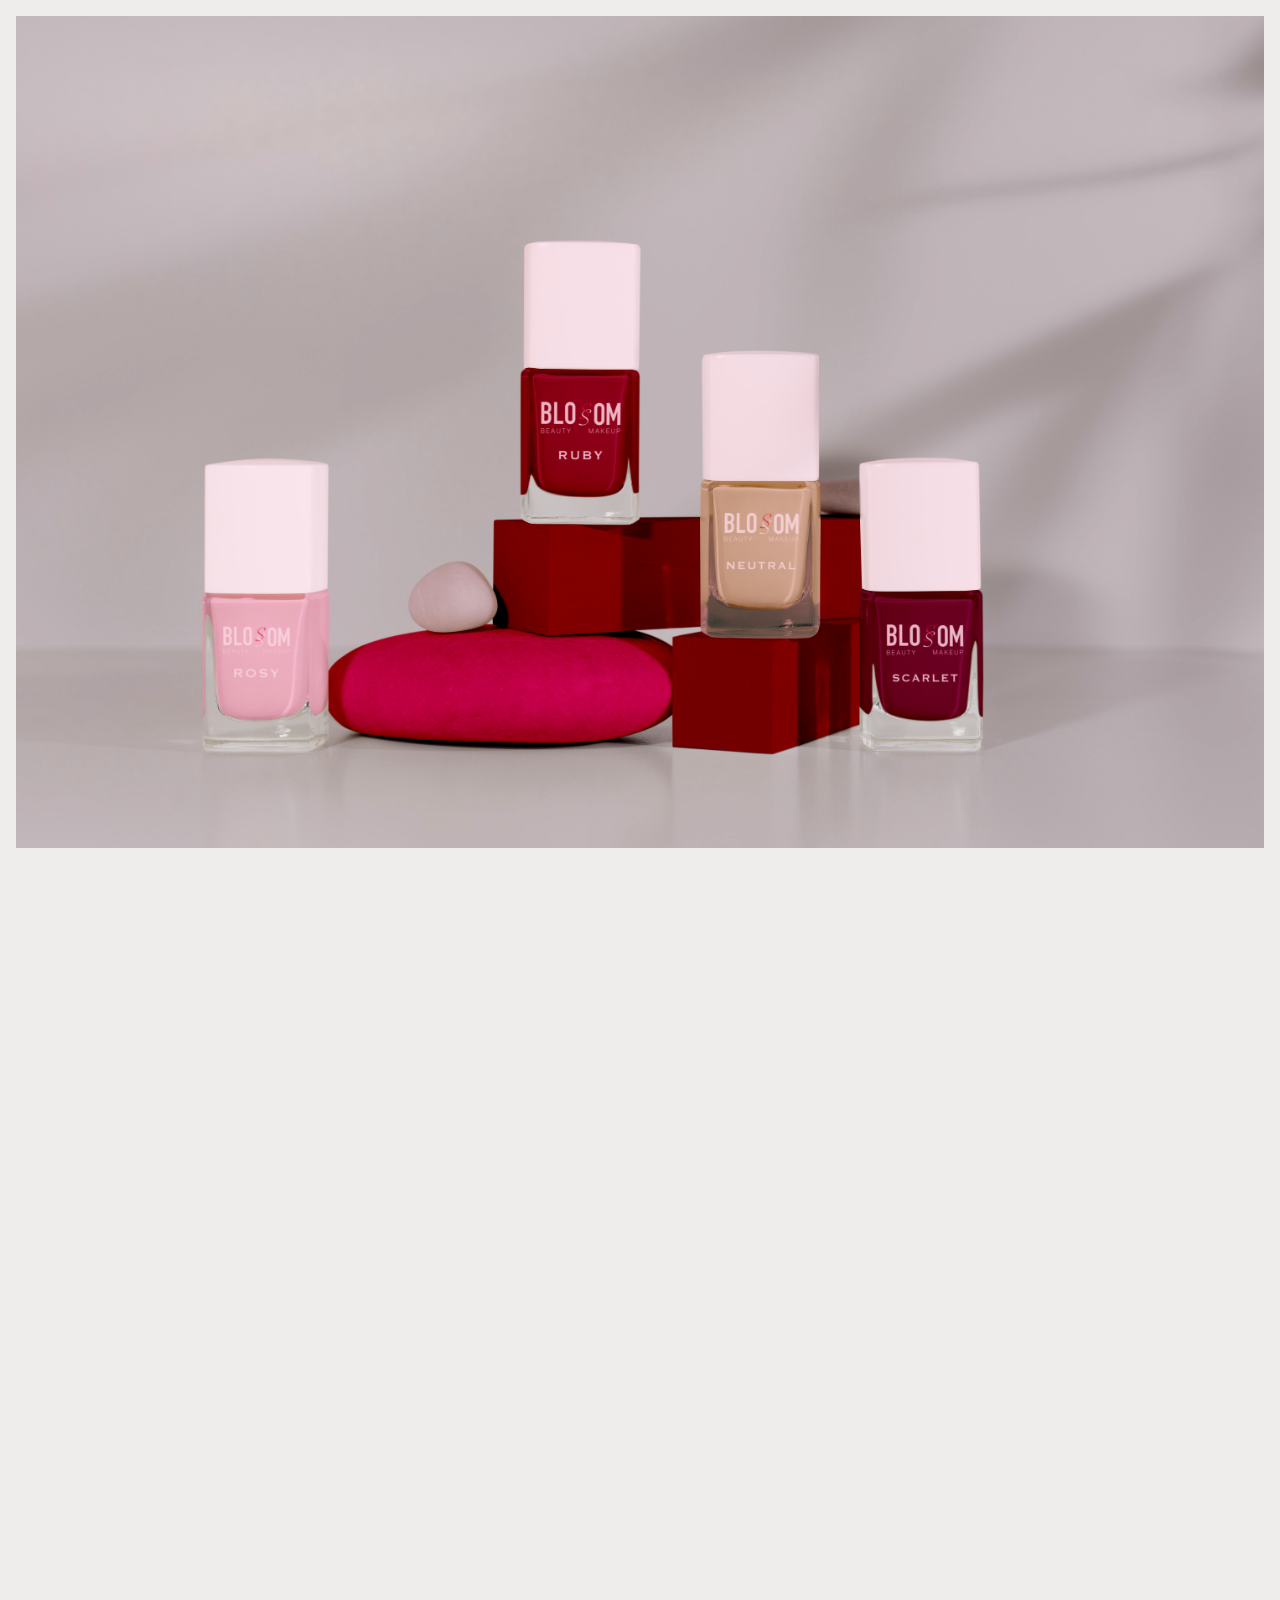
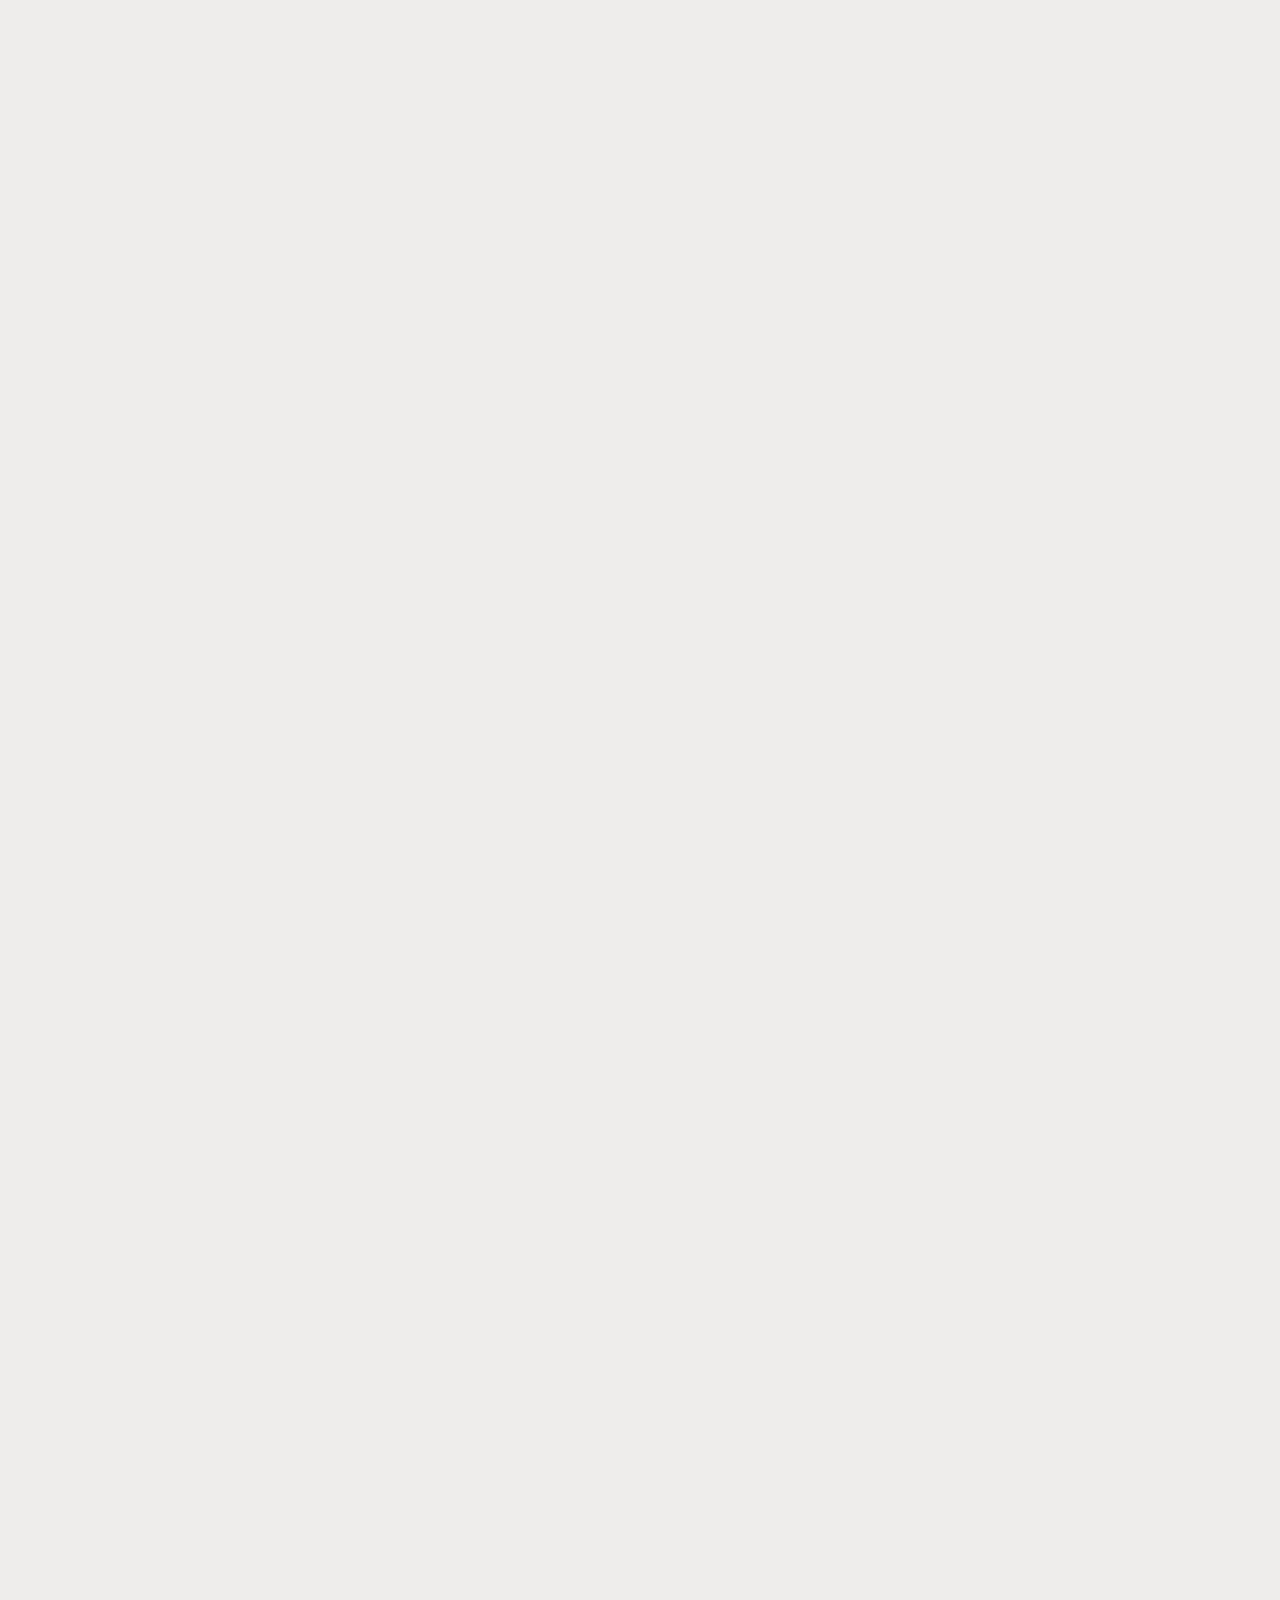
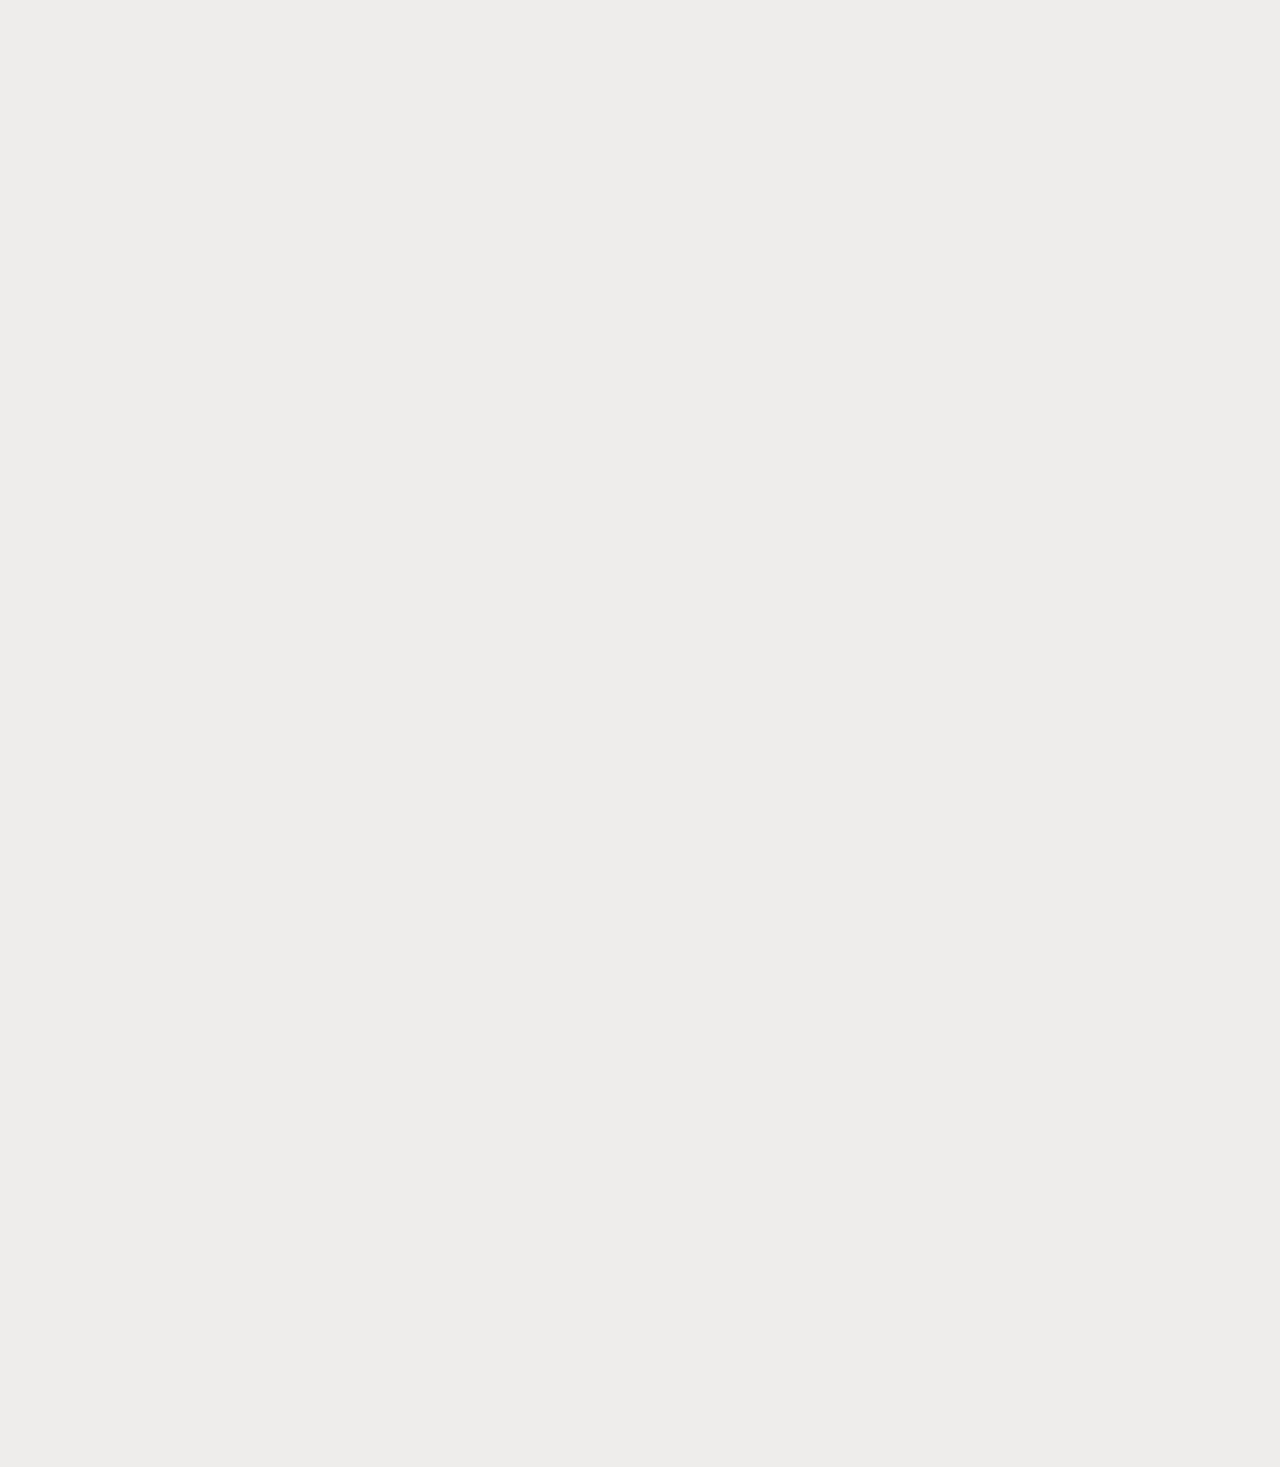
==== commit dac2f17c: "MAJOR update - reverted back to normal" ====
--- a/Blossom.html
+++ b/Blossom.html
@@ -37,8 +37,8 @@
 			<section>
 				<h1 class="header-2" data-aos="zoom-in" data-aos-duration="10000">Blossom</h1>
 				<h1 class="header-3" data-aos="zoom-in" data-aos-duration="10000">
-					Lorem, ipsum dolor sit amet consectetur adipisicing elit. Natus a ab cum ad inventore nemo atque dolorum modi
-					accusantium velit!
+					A blossom makeup brand that reveals bold styles and diverse of colours. I created this as a brief challenge on Instagram by
+					theglowandgrowclub.
 				</h1>
 			</section>
 		</div>
@@ -69,12 +69,7 @@
 					</div>
 					<div class="image">
 						<div class="zoom-in">
-							<img
-								src="./img/9A3ACC7B-90CD-4376-9A79-DA13273AE7AF.png"
-								class="photo-grid"
-								data-aos="fade-in"
-								data-aos-duration="1000"
-							/>
+							<img src="./img/9A3ACC7B-90CD-4376-9A79-DA13273AE7AF.png" class="photo-grid" data-aos="fade-in" data-aos-duration="1000" />
 						</div>
 					</div>
 				</section>
@@ -86,12 +81,7 @@
 					</div>
 					<div class="image">
 						<div class="zoom-in">
-							<img
-								src="./img/BlossomLipPackaging-copy.png"
-								class="photo-grid"
-								data-aos="fade-in"
-								data-aos-duration="1000"
-							/>
+							<img src="./img/BlossomLipPackaging-copy.png" class="photo-grid" data-aos="fade-in" data-aos-duration="1000" />
 						</div>
 					</div>
 					<div class="image">
@@ -118,7 +108,7 @@
 		<script src="./index.js" type="module"></script>
 		<script src="https://unpkg.com/aos@next/dist/aos.js"></script>
 		<script>
-			AOS.init()
+			AOS.init();
 		</script>
 	</body>
 </html>
--- a/styles/index.min.css
+++ b/styles/index.min.css
@@ -1 +1 @@
-*{box-sizing:border-box;margin:0;padding:0;font-family:"Source Sans Pro",sans-serif;scroll-behavior:smooth}html{font-size:16px}body{background-color:#eeedeb}a:link,a:visited{color:#962a31}#navigation-bar{width:100%;background-color:#eeedeb;position:fixed;top:0;z-index:999}.navbar{min-height:130px;display:flex;justify-content:center;box-shadow:0 2px 4px 0 rgba(0,0,0,.2);align-items:center;font-size:1rem}.navbar__container{display:flex;justify-content:space-between;width:100%}.navbar__container .logo_area{display:inline-block}.navbar__container .logo_area img{width:100px;height:80px}.navbar__container .navigation-items{display:flex;list-style:none;flex-grow:1;justify-content:center}.navbar__container .navigation-items a{text-transform:uppercase;letter-spacing:2px}li::after{content:"";width:0;height:3px;background-color:#962a31;margin:auto;display:block;transition:.4s}li:hover::after{width:100%;transition:width .4s linear}.font1{font-family:"Croissant One",cursive}.navbar__links{color:#fff;display:flex;align-items:center;font-family:"Brown-Regular","Helvetica Neue",Helvetica,Arial,sans-serif;font-weight:300;font-size:1rem;justify-content:center;width:130px;text-decoration:none;height:100%;transition:all .3s ease}.navbar__links:hover{color:#000;transition:all .3s ease}.navbar__toggle{display:none}@media screen and (max-width: 960px){.navbar__container{display:flex;justify-content:space-between;height:80px;z-index:1;width:100%;padding:24px}.navbar__toggle{display:block}.navbar__toggle .bar{width:25px;height:3px;margin:5px auto;margin-left:25rem;transition:all .3s ease-in-out;background:#962a31}.navbar__links{text-align:center;padding:3rem;width:100%;display:table}#work-page{padding-top:1rem}.navbar__btn{padding-bottom:2rem}.button{display:flex;justify-content:center;align-items:center;text-align:center;width:500rem;height:100%;margin:0}.fab,.fa-instagram{font-size:3rem;margin-bottom:48px}.navbar__toggle .bar{display:block;box-shadow:0 2px 4px 0 rgba(0,0,0,.2);cursor:pointer}#mobile-menu.is-active .bar:nth-child(2){opacity:0}#mobile-menu.is-active .bar:nth-child(1){transform:translateY(8px) rotate(45deg)}#mobile-menu.is-active .bar:nth-child(3){transform:translateY(-8px) rotate(-45deg)}}#wave{margin-bottom:60rem}.fill-image{width:100%;height:auto}.image-gap{width:100%;padding-top:16px;padding-right:16px;padding-left:16px;padding-bottom:48px}.image-gap section{display:grid;grid-template-columns:1fr 1fr 1fr}.image-gap section h1{font-size:40px;text-align:center;grid-column-start:2;font-weight:300}.image-gap section .header-2{font-size:5.5rem;text-align:center;color:#962a31;font-family:"Sacramento",cursive}.image-gap section .header-3{text-align:center;color:#000}@media screen and (max-width: 960px){#wave{padding-top:110px;transform:scale(1.5);margin-bottom:20rem}.image-gap section{grid-template-columns:1fr}.image-gap section h1{font-size:26px}.image-gap section .header-2{font-size:2.5rem}}@media screen and (max-width: 480px){#wave{padding-top:186px;transform:scale(2.5);padding-bottom:183px}}#about{padding-bottom:120px}.main{padding:48px;min-height:600px;display:flex;align-items:center}.main .main__container{display:grid;grid-template-columns:1fr 1fr;align-items:center;justify-content:center;margin:0 auto;z-index:1;width:100%;max-width:1300px;gap:48px}.main__content{color:#fff;width:100%}.main__content h2{font-size:4rem;color:#962a31}.main__content p{font-size:2rem;font-weight:700}.main__content p,.main__content h1{color:#000;font-size:2rem;font-weight:300}.fix1{font-size:1.5rem;background-color:#fe3b6f;background-image:linear-gradient(to top, rgb(0, 0, 0) 0%, rgb(0, 0, 0) 100%);background-size:100%;-webkit-background-clip:text;background-clip:text;-webkit-text-fill-color:rgba(0,0,0,0);-moz-text-fill-color:rgba(0,0,0,0);text-transform:lowercase;margin-bottom:32px}.fix2{font-size:1rem;font-family:"Sacramento",cursive}.main__btn{font-size:1rem;background:#833ab4;background:linear-gradient(to right, #962a31, #962a31, #962a31);padding:11px 31px;border:none;border-radius:7px;margin-top:2rem;cursor:pointer;position:relative;transition:all .35s;outline:none}.main__btn a{position:relative;z-index:2;color:#eeedeb;text-decoration:none}.main__btn:after{position:absolute;content:"";top:0;left:0;width:0;height:100%;background:#000;transition:all .35s;border-radius:4px}.main__btn:hover{color:#000}.main__btn:hover:after{width:100%}.main__img--container{text-align:center}@media screen and (max-width: 1100px){.main{min-height:85vh}.main .main__container{display:grid;grid-template-columns:1fr;align-items:center;justify-content:center;width:100%;margin:0 auto;height:90%}.main__img--container{display:flex;justify-content:center}.main__content{text-align:center;margin-bottom:4rem}.main__content h1{font-size:2rem;margin-top:2rem}.main__content h2{font-size:3rem}.main__content p{margin-top:1rem;font-size:1.5rem}}@media screen and (max-width: 480px){.main__img--card{width:250px;height:250px}.main__content h1{font-size:22px;margin:8px 0}.main__content h2{font-size:2rem}.main__content p{margin-top:2rem}.main__btn{padding:12px 36px;margin:2.5rem 0}}.main2{padding:48px;padding-bottom:250px;min-height:600px;display:flex;align-items:center}.main2 .main__container2{display:grid;grid-template-columns:1fr 1fr;align-items:center;justify-content:center;margin:0 auto;z-index:1;width:100%;max-width:1300px;gap:48px}.main__content2{color:#fff;width:100%}.main__content2 h2{font-size:4rem;color:#962a31}.main__content2 p{font-size:2rem;font-weight:700}.main__content2 p,.main__content2 h1{color:#000;font-size:2rem;font-weight:300}.fix1{font-size:1.5rem;background-color:#fe3b6f;background-image:linear-gradient(to top, rgb(0, 0, 0) 0%, rgb(0, 0, 0) 100%);background-size:100%;-webkit-background-clip:text;background-clip:text;-webkit-text-fill-color:rgba(0,0,0,0);-moz-text-fill-color:rgba(0,0,0,0);text-transform:lowercase;margin-bottom:32px}.fix2{font-size:1rem;font-family:"Sacramento",cursive}.main__btn{font-size:1rem;background:#833ab4;background:linear-gradient(to right, #962a31, #962a31, #962a31);padding:11px 31px;border:none;border-radius:7px;margin-top:2rem;cursor:pointer;position:relative;transition:all .35s;outline:none}.main__btn a{position:relative;z-index:2;color:#eeedeb;text-decoration:none}.main__btn:after{position:absolute;content:"";top:0;left:0;width:0;height:100%;background:#000;transition:all .35s;border-radius:4px}.main__btn:hover{color:#000}.main__btn:hover:after{width:100%}.main__img--container{text-align:center}@media screen and (max-width: 1100px){.main2{min-height:85vh}.main2 .main__container2{display:grid;grid-template-columns:1fr;align-items:center;justify-content:center;width:100%;margin:0 auto;height:90%}.main__img--container{display:flex;justify-content:center}.main__content2{text-align:center;margin-bottom:4rem}.main__content2 h1{font-size:2rem;margin-top:2rem}.main__content2 h2{font-size:3rem}.main__content2 p{margin-top:1rem;font-size:1.5rem}}@media screen and (max-width: 480px){.main__img--card{width:250px;height:250px}.main__content2 h1{font-size:22px;margin:8px 0}.main__content2 h2{font-size:2rem}.main__content2 p{margin-top:2rem}.main__btn{padding:12px 36px;margin:2.5rem 0}}.services{display:flex;flex-direction:column;justify-content:center;align-items:center;padding-bottom:120px;padding-top:220px}.font2{font-family:"Sacramento",cursive}.a1{text-decoration:none;font-family:"Quicksand",sans-serif;font-size:12px}.services h1{background-color:#000;background-image:linear-gradient(to right, #962a31 0%, #962a31 100%);background-size:100%;-webkit-background-clip:text;background-clip:text;-webkit-text-fill-color:rgba(0,0,0,0);-moz-text-fill-color:rgba(0,0,0,0);margin-bottom:5rem;font-size:4rem}.services__wrapper{display:grid;grid-template-columns:1fr 1fr 1fr;grid-template-rows:1fr}.services__card{position:relative;margin:10px;height:420px;width:451px;border-radius:1px;display:flex;flex-direction:column;justify-content:center;color:#fff;background-image:linear-gradient(to right, rgb(255, 255, 255) 0%, rgb(255, 255, 255) 100%);transition:all .3s ease-in;transform:scale(1)}.services__card button{color:#fff;border:1px solid #fff;outline:none;border-radius:10px;background-color:rgba(255,255,255,.3);-webkit-backdrop-filter:blur(20px);backdrop-filter:blur(20px);font-size:1rem;box-shadow:0 6px 6px rgba(0,0,0,.6)}.services__card button a{display:inline-block;padding:14px 24px;font-weight:700 !important}.services__card h2{text-align:center}.services__card p{text-align:center;margin-top:24px;font-size:20px}.services__card:hover{transform:scale(1.075) !important;cursor:pointer}.services__btn{position:absolute;bottom:10%;left:37%}.services__card button:hover{cursor:pointer}@media screen and (max-width: 1300px){.services__wrapper{grid-template-columns:1fr 1fr}}@media screen and (max-width: 768px){.services__wrapper{grid-template-columns:1fr}}section .cards{display:flex}section .cards .text-card{background:#2696e9;margin:20px;padding:20px}section .cards .text-card h3{font-size:30px;text-align:center;text-transform:uppercase;margin-bottom:10px}@media(max-width: 900px){section h1{font-size:40px}section .cards{flex-direction:column}}.reveal{position:relative;transform:translateY(150px);opacity:0;transition:all 2s ease}.reveal.active{transform:translateY(0px);opacity:1}.waves2{width:100%;height:auto}.footer__container{display:flex;flex-direction:column;justify-content:center;align-items:center}.website__rights{font-family:"Source Sans Pro",sans-serif;color:#000;position:absolute;left:50%;transform:translateX(-50%);width:100%;padding-top:130px;text-align:center}@media screen and (max-width: 820px){.website__rights{margin-bottom:2rem}.waves2{width:100%;height:250px;top:335rem;-o-object-fit:cover;object-fit:cover}.footer__link--wrapper{flex-direction:column}.social__media--wrap{flex-direction:column}}@media screen and (max-width: 480px){.footer__link--items{margin:0;padding:10px;width:100%}}.image-gallery .image .zoom-in{transition:all .3s ease-out}.image-gallery .image .zoom-in:hover{transform:scale(1.045)}.image-gallery .image .zoom-in img{transform:scale(1);transition:.3s ease-in-out}.gallery-container{width:100%;padding:16px;display:flex;justify-content:center;align-items:center;position:relative}.gallery-container .image-gallery{display:grid;grid-template-columns:1fr 1fr;gap:16px;padding-bottom:120px}.gallery-container .image-gallery section{display:flex;flex-direction:column;gap:16px}.gallery-container .image-gallery .image__overlay{position:absolute;top:0;left:0;width:100%;height:100%;background:rgba(0,0,0,.6);color:#000;font-family:"Quicksand",sans-serif;display:flex;flex-direction:column;align-items:center;justify-content:center;opacity:0;transition:opacity .25s}.gallery-container .image-gallery .image__overlay--blur{-webkit-backdrop-filter:blur(5px);backdrop-filter:blur(5px)}.gallery-container .image-gallery .image__overlay--primary{background:#962a31}.gallery-container .image-gallery .image__overlay>*{transform:translateY(20px);transition:transform .25s}.gallery-container .image-gallery .image__overlay:hover{opacity:1}.gallery-container .image-gallery .image__overlay:hover>*{transform:translateY(0)}.gallery-container .image-gallery .image__title{font-size:1.5em;font-weight:bold;text-align:center;font-family:"Brown-Bold","Helvetica Neue",Helvetica,Arial,sans-serif;letter-spacing:3px}.gallery-container .image-gallery .image__description{font-size:1.25em;font-family:"Brown-Bold","Helvetica Neue",Helvetica,Arial,sans-serif;margin-top:.25em}.gallery-container .image-gallery .divider{width:12px;height:2px;background-color:#000;display:inline-block;margin-top:5px;margin-right:12px}.photo-grid{width:100%;height:auto}@media screen and (max-width: 960px){.gallery-container .image-gallery{grid-template-columns:1fr}}.font3{font-family:"Sacramento",cursive;text-align:center;font-size:4rem;color:#962a31}@media screen and (max-width: 960px){.font3{font-family:"Sacramento",cursive;text-align:center;font-size:2rem;color:#962a31}}#logo{position:absolute;right:50%;left:50%;bottom:40%;transform:translate(-50%, -50%);-webkit-animation:fill .5s ease forwards 2s;animation:fill .5s ease forwards 2s}#logo path:nth-child(1){stroke-dasharray:725px;stroke-dashoffset:725px;-webkit-animation:line-anim 2s ease forwards;animation:line-anim 2s ease forwards}#logo path:nth-child(2){stroke-dasharray:211px;stroke-dashoffset:211px;-webkit-animation:line-anim 2s ease forwards;animation:line-anim 2s ease forwards}#logo path:nth-child(3){stroke-dasharray:466px;stroke-dashoffset:466px;-webkit-animation:line-anim 2s ease forwards;animation:line-anim 2s ease forwards}#logo path:nth-child(4){stroke-dasharray:193px;stroke-dashoffset:193px;-webkit-animation:line-anim 2s ease forwards;animation:line-anim 2s ease forwards}#logo path:nth-child(5){stroke-dasharray:211px;stroke-dashoffset:211px;-webkit-animation:line-anim 2s ease forwards;animation:line-anim 2s ease forwards}#logo path:nth-child(6){stroke-dasharray:780px;stroke-dashoffset:780px;-webkit-animation:line-anim 2s ease forwards;animation:line-anim 2s ease forwards}#logo path:nth-child(7){stroke-dasharray:219px;stroke-dashoffset:219px;-webkit-animation:line-anim 2s ease forwards;animation:line-anim 2s ease forwards}#logo path:nth-child(8){stroke-dasharray:203px;stroke-dashoffset:203px;-webkit-animation:line-anim 2s ease forwards;animation:line-anim 2s ease forwards}#logo path:nth-child(9){stroke-dasharray:466px;stroke-dashoffset:466px;-webkit-animation:line-anim 2s ease forwards;animation:line-anim 2s ease forwards}#logo path:nth-child(10){stroke-dasharray:179px;stroke-dashoffset:179px;-webkit-animation:line-anim 2s ease forwards;animation:line-anim 2s ease forwards}#logo path:nth-child(11){stroke-dasharray:466px;stroke-dashoffset:466px;-webkit-animation:line-anim 2s ease forwards;animation:line-anim 2s ease forwards}#logo path:nth-child(12){stroke-dasharray:371px;stroke-dashoffset:371px;-webkit-animation:line-anim 2s ease forwards;animation:line-anim 2s ease forwards}#logo path:nth-child(13){stroke-dasharray:466px;stroke-dashoffset:466px;-webkit-animation:line-anim 2s ease forwards;animation:line-anim 2s ease forwards}#logo path:nth-child(14){stroke-dasharray:211px;stroke-dashoffset:211px;-webkit-animation:line-anim 2s ease forwards;animation:line-anim 2s ease forwards}#logo path:nth-child(15){stroke-dasharray:262px;stroke-dashoffset:262px;-webkit-animation:line-anim 2s ease forwards;animation:line-anim 2s ease forwards}@-webkit-keyframes line-anim{to{stroke-dashoffset:0}}@keyframes line-anim{to{stroke-dashoffset:0}}@-webkit-keyframes fill{from{fill:rgba(0,0,0,0)}to{fill:#962a31}}@keyframes fill{from{fill:rgba(0,0,0,0)}to{fill:#962a31}}@media screen and (max-width: 960px){#logo{margin-bottom:13rem;padding-right:35rem;transform:scale(1.5)}}@media screen and (max-width: 480px){#logo{padding-top:170px;transform:scale(2.5)}}/*# sourceMappingURL=index.min.css.map */+*{box-sizing:border-box;margin:0;padding:0;font-family:"Source Sans Pro",sans-serif;scroll-behavior:smooth}html{font-size:16px}body{background-color:#eeedeb}a:link,a:visited{color:#962a31}#navigation-bar{width:100%;background-color:#eeedeb;position:fixed;top:0;z-index:999}.navbar{min-height:130px;display:flex;justify-content:center;box-shadow:0 2px 4px 0 rgba(0,0,0,.2);align-items:center;font-size:1rem}.navbar__container{display:flex;justify-content:space-between;width:100%}.navbar__container .logo_area{display:inline-block}.navbar__container .logo_area img{width:100px;height:80px}.navbar__container .navigation-items{display:flex;list-style:none;flex-grow:1;justify-content:center}.navbar__container .navigation-items a{text-transform:uppercase;letter-spacing:2px}li::after{content:"";width:0;height:3px;background-color:#962a31;margin:auto;display:block;transition:.4s}li:hover::after{width:100%;transition:width .4s linear}.font1{font-family:"Croissant One",cursive}.navbar__links{color:#fff;display:flex;align-items:center;font-family:"Brown-Regular","Helvetica Neue",Helvetica,Arial,sans-serif;font-weight:300;font-size:1rem;justify-content:center;width:130px;text-decoration:none;height:100%;transition:all .3s ease}.navbar__links:hover{color:#000;transition:all .3s ease}.navbar__toggle{display:none}@media screen and (max-width: 960px){.navbar{flex-direction:column}.navbar__container{position:fixed;top:0;height:100vh;z-index:999;opacity:0;transform:translateY(-100%);flex-direction:column;justify-content:flex-start;width:100%;padding:24px;transition:all 150ms ease-in-out;background-color:#eeedeb}.navbar__container__active{opacity:1;transform:translateY(130px)}.navbar__container__inactive{opacity:0;transform:translateY(-100%)}.navbar__container .logo_area{order:1;display:flex;place-content:center}.navbar__container .navigation-items{order:2;flex-direction:column;flex-grow:0}.navbar__toggle__wrapper{display:flex;width:100%;justify-content:flex-end;padding:24px}.navbar__toggle__wrapper .navbar__toggle{display:block}.navbar__toggle__wrapper .navbar__toggle .bar{width:25px;height:3px;margin:5px auto;margin-left:25rem;transition:all .3s ease-in-out;background:#962a31}.navbar__links{padding:3rem;width:100%}.button{display:flex;justify-content:center;align-items:center;text-align:center;width:500rem;height:100%;margin:0}.fab,.fa-instagram{font-size:3rem;margin-bottom:48px}.navbar__toggle .bar{display:block;box-shadow:0 2px 4px 0 rgba(0,0,0,.2);cursor:pointer}#mobile-menu.is-active .bar:nth-child(2){opacity:0}#mobile-menu.is-active .bar:nth-child(1){transform:translateY(8px) rotate(45deg)}#mobile-menu.is-active .bar:nth-child(3){transform:translateY(-8px) rotate(-45deg)}}#wave{margin-bottom:60rem}.fill-image{width:100%;height:auto}.image-gap{width:100%;padding-top:16px;padding-right:16px;padding-left:16px;padding-bottom:48px}.image-gap section{display:grid;grid-template-columns:1fr 1fr 1fr}.image-gap section h1{font-size:40px;text-align:center;grid-column-start:2;font-weight:300}.image-gap section .header-2{font-size:5.5rem;text-align:center;color:#962a31;font-family:"Sacramento",cursive}.image-gap section .header-3{text-align:center;color:#000}@media screen and (max-width: 960px){#wave{padding-top:110px;transform:scale(1.5);margin-bottom:20rem}.image-gap section{grid-template-columns:1fr}.image-gap section h1{font-size:26px}.image-gap section .header-2{font-size:2.5rem}}@media screen and (max-width: 480px){#wave{padding-top:186px;transform:scale(2.5);padding-bottom:183px}}#about{padding-bottom:120px}.main{padding:48px;min-height:600px;display:flex;align-items:center}.main .main__container{display:grid;grid-template-columns:1fr 1fr;align-items:center;justify-content:center;margin:0 auto;z-index:1;width:100%;max-width:1300px;gap:48px}.main__content{color:#fff;width:100%}.main__content h2{font-size:4rem;color:#962a31}.main__content p{font-size:2rem;font-weight:700}.main__content p,.main__content h1{color:#000;font-size:2rem;font-weight:300}.fix1{font-size:1.5rem;background-color:#fe3b6f;background-image:linear-gradient(to top, rgb(0, 0, 0) 0%, rgb(0, 0, 0) 100%);background-size:100%;-webkit-background-clip:text;background-clip:text;-webkit-text-fill-color:rgba(0,0,0,0);-moz-text-fill-color:rgba(0,0,0,0);text-transform:lowercase;margin-bottom:32px}.fix2{font-size:1rem;font-family:"Sacramento",cursive}.main__btn{font-size:1rem;background:#833ab4;background:linear-gradient(to right, #962a31, #962a31, #962a31);padding:11px 31px;border:none;border-radius:7px;margin-top:2rem;cursor:pointer;position:relative;transition:all .35s;outline:none}.main__btn a{position:relative;z-index:2;color:#eeedeb;text-decoration:none}.main__btn:after{position:absolute;content:"";top:0;left:0;width:0;height:100%;background:#000;transition:all .35s;border-radius:4px}.main__btn:hover{color:#000}.main__btn:hover:after{width:100%}.main__img--container{text-align:center}@media screen and (max-width: 1100px){.main{min-height:85vh}.main .main__container{display:grid;grid-template-columns:1fr;align-items:center;justify-content:center;width:100%;margin:0 auto;height:90%}.main__img--container{display:flex;justify-content:center}.main__content{text-align:center;margin-bottom:4rem}.main__content h1{font-size:2rem;margin-top:2rem}.main__content h2{font-size:3rem}.main__content p{margin-top:1rem;font-size:1.5rem}}@media screen and (max-width: 480px){.main__img--card{width:250px;height:250px}.main__content h1{font-size:22px;margin:8px 0}.main__content h2{font-size:2rem}.main__content p{margin-top:2rem}.main__btn{padding:12px 36px;margin:2.5rem 0}}.main2{padding:48px;padding-bottom:250px;min-height:600px;display:flex;align-items:center}.main2 .main__container2{display:grid;grid-template-columns:1fr 1fr;align-items:center;justify-content:center;margin:0 auto;z-index:1;width:100%;max-width:1300px;gap:48px}.main__content2{color:#fff;width:100%}.main__content2 h2{font-size:4rem;color:#962a31}.main__content2 p{font-size:2rem;font-weight:700}.main__content2 p,.main__content2 h1{color:#000;font-size:2rem;font-weight:300}.fix1{font-size:1.5rem;background-color:#fe3b6f;background-image:linear-gradient(to top, rgb(0, 0, 0) 0%, rgb(0, 0, 0) 100%);background-size:100%;-webkit-background-clip:text;background-clip:text;-webkit-text-fill-color:rgba(0,0,0,0);-moz-text-fill-color:rgba(0,0,0,0);text-transform:lowercase;margin-bottom:32px}.fix2{font-size:1rem;font-family:"Sacramento",cursive}.main__btn{font-size:1rem;background:#833ab4;background:linear-gradient(to right, #962a31, #962a31, #962a31);padding:11px 31px;border:none;border-radius:7px;margin-top:2rem;cursor:pointer;position:relative;transition:all .35s;outline:none}.main__btn a{position:relative;z-index:2;color:#eeedeb;text-decoration:none}.main__btn:after{position:absolute;content:"";top:0;left:0;width:0;height:100%;background:#000;transition:all .35s;border-radius:4px}.main__btn:hover{color:#000}.main__btn:hover:after{width:100%}.main__img--container{text-align:center}@media screen and (max-width: 1100px){.main2{min-height:85vh}.main2 .main__container2{display:grid;grid-template-columns:1fr;align-items:center;justify-content:center;width:100%;margin:0 auto;height:90%}.main__img--container{display:flex;justify-content:center}.main__content2{text-align:center;margin-bottom:4rem}.main__content2 h1{font-size:2rem;margin-top:2rem}.main__content2 h2{font-size:3rem}.main__content2 p{margin-top:1rem;font-size:1.5rem}}@media screen and (max-width: 480px){.main__img--card{width:250px;height:250px}.main__content2 h1{font-size:22px;margin:8px 0}.main__content2 h2{font-size:2rem}.main__content2 p{margin-top:2rem}.main__btn{padding:12px 36px;margin:2.5rem 0}}.services{display:flex;flex-direction:column;justify-content:center;align-items:center;padding-bottom:120px;padding-top:220px}.font2{font-family:"Sacramento",cursive}.a1{text-decoration:none;font-family:"Quicksand",sans-serif;font-size:12px}.services h1{background-color:#000;background-image:linear-gradient(to right, #962a31 0%, #962a31 100%);background-size:100%;-webkit-background-clip:text;background-clip:text;-webkit-text-fill-color:rgba(0,0,0,0);-moz-text-fill-color:rgba(0,0,0,0);margin-bottom:5rem;font-size:4rem}.services__wrapper{display:grid;grid-template-columns:1fr 1fr 1fr;grid-template-rows:1fr}.services__card{position:relative;margin:10px;height:420px;width:451px;border-radius:1px;display:flex;flex-direction:column;justify-content:center;color:#fff;background-image:linear-gradient(to right, rgb(255, 255, 255) 0%, rgb(255, 255, 255) 100%);transition:all .3s ease-in;transform:scale(1)}.services__card button{color:#fff;border:1px solid #fff;outline:none;border-radius:10px;background-color:rgba(255,255,255,.3);-webkit-backdrop-filter:blur(20px);backdrop-filter:blur(20px);font-size:1rem;box-shadow:0 6px 6px rgba(0,0,0,.6)}.services__card button a{display:inline-block;padding:14px 24px;font-weight:700 !important}.services__card h2{text-align:center}.services__card p{text-align:center;margin-top:24px;font-size:20px}.services__card:hover{transform:scale(1.075) !important;cursor:pointer}.services__btn{position:absolute;bottom:10%;left:37%}.services__card button:hover{cursor:pointer}@media screen and (max-width: 1300px){.services__wrapper{grid-template-columns:1fr 1fr}}@media screen and (max-width: 768px){.services__wrapper{grid-template-columns:1fr}}section .cards{display:flex}section .cards .text-card{background:#2696e9;margin:20px;padding:20px}section .cards .text-card h3{font-size:30px;text-align:center;text-transform:uppercase;margin-bottom:10px}@media(max-width: 900px){section h1{font-size:40px}section .cards{flex-direction:column}}.reveal{position:relative;transform:translateY(150px);opacity:0;transition:all 2s ease}.reveal.active{transform:translateY(0px);opacity:1}.waves2{width:100%;height:auto}.footer__container{display:flex;flex-direction:column;justify-content:center;align-items:center}.website__rights{font-family:"Source Sans Pro",sans-serif;color:#962a31;position:absolute;left:50%;transform:translateX(-50%);width:100%;padding-top:130px;text-align:center}@media screen and (max-width: 820px){.website__rights{margin-bottom:2rem}.waves2{width:100%;height:250px;top:335rem;-o-object-fit:cover;object-fit:cover}.footer__link--wrapper{flex-direction:column}.social__media--wrap{flex-direction:column}}@media screen and (max-width: 480px){.footer__link--items{margin:0;padding:10px;width:100%}}.image-gallery .image{position:relative}.image-gallery .image .zoom-in{transition:all .3s ease-out}.image-gallery .image .zoom-in:hover{transform:scale(1.045)}.image-gallery .image .zoom-in img{transform:scale(1);transition:.3s ease-in-out}.gallery-container{width:100%;padding:120px;display:flex;justify-content:center;align-items:center}.gallery-container .image-gallery{display:grid;grid-template-columns:1fr 1fr;gap:16px;padding-bottom:120px}.gallery-container .image-gallery section{display:flex;flex-direction:column;gap:16px}.gallery-container .image-gallery .image__overlay{position:absolute;top:0;left:0;width:100%;height:100%;background:rgba(0,0,0,.6);color:#000;font-family:"Quicksand",sans-serif;display:flex;flex-direction:column;align-items:center;justify-content:center;opacity:0;transition:opacity .25s}.gallery-container .image-gallery .image__overlay--blur{-webkit-backdrop-filter:blur(5px);backdrop-filter:blur(5px)}.gallery-container .image-gallery .image__overlay--primary{background:#962a31}.gallery-container .image-gallery .image__overlay>*{transform:translateY(20px);transition:transform .25s}.gallery-container .image-gallery .image__overlay:hover{opacity:1}.gallery-container .image-gallery .image__overlay:hover>*{transform:translateY(0)}.gallery-container .image-gallery .image__title{font-size:1.5em;font-weight:bold;text-align:center;font-family:"Brown-Bold","Helvetica Neue",Helvetica,Arial,sans-serif;letter-spacing:3px}.gallery-container .image-gallery .image__description{font-size:1.25em;font-family:"Brown-Bold","Helvetica Neue",Helvetica,Arial,sans-serif;margin-top:.25em}.gallery-container .image-gallery .divider{width:12px;height:2px;background-color:#000;display:inline-block;margin-top:5px;margin-right:12px}.photo-grid{width:100%;height:auto}@media screen and (max-width: 960px){.gallery-container .image-gallery{grid-template-columns:1fr}}.font3{font-family:"Sacramento",cursive;text-align:center;font-size:4rem;color:#962a31}@media screen and (max-width: 960px){.font3{font-family:"Sacramento",cursive;text-align:center;font-size:2rem;color:#962a31}}#logo-height{display:flex;place-content:center;width:50%;height:100vh;margin:0 auto}#logo-height #logo{width:100%;height:auto;-webkit-animation:fill .5s ease forwards 2s;animation:fill .5s ease forwards 2s}#logo path:nth-child(1){stroke-dasharray:725px;stroke-dashoffset:725px;-webkit-animation:line-anim 2s ease forwards;animation:line-anim 2s ease forwards}#logo path:nth-child(2){stroke-dasharray:211px;stroke-dashoffset:211px;-webkit-animation:line-anim 2s ease forwards;animation:line-anim 2s ease forwards}#logo path:nth-child(3){stroke-dasharray:466px;stroke-dashoffset:466px;-webkit-animation:line-anim 2s ease forwards;animation:line-anim 2s ease forwards}#logo path:nth-child(4){stroke-dasharray:193px;stroke-dashoffset:193px;-webkit-animation:line-anim 2s ease forwards;animation:line-anim 2s ease forwards}#logo path:nth-child(5){stroke-dasharray:211px;stroke-dashoffset:211px;-webkit-animation:line-anim 2s ease forwards;animation:line-anim 2s ease forwards}#logo path:nth-child(6){stroke-dasharray:780px;stroke-dashoffset:780px;-webkit-animation:line-anim 2s ease forwards;animation:line-anim 2s ease forwards}#logo path:nth-child(7){stroke-dasharray:219px;stroke-dashoffset:219px;-webkit-animation:line-anim 2s ease forwards;animation:line-anim 2s ease forwards}#logo path:nth-child(8){stroke-dasharray:203px;stroke-dashoffset:203px;-webkit-animation:line-anim 2s ease forwards;animation:line-anim 2s ease forwards}#logo path:nth-child(9){stroke-dasharray:466px;stroke-dashoffset:466px;-webkit-animation:line-anim 2s ease forwards;animation:line-anim 2s ease forwards}#logo path:nth-child(10){stroke-dasharray:179px;stroke-dashoffset:179px;-webkit-animation:line-anim 2s ease forwards;animation:line-anim 2s ease forwards}#logo path:nth-child(11){stroke-dasharray:466px;stroke-dashoffset:466px;-webkit-animation:line-anim 2s ease forwards;animation:line-anim 2s ease forwards}#logo path:nth-child(12){stroke-dasharray:371px;stroke-dashoffset:371px;-webkit-animation:line-anim 2s ease forwards;animation:line-anim 2s ease forwards}#logo path:nth-child(13){stroke-dasharray:466px;stroke-dashoffset:466px;-webkit-animation:line-anim 2s ease forwards;animation:line-anim 2s ease forwards}#logo path:nth-child(14){stroke-dasharray:211px;stroke-dashoffset:211px;-webkit-animation:line-anim 2s ease forwards;animation:line-anim 2s ease forwards}#logo path:nth-child(15){stroke-dasharray:262px;stroke-dashoffset:262px;-webkit-animation:line-anim 2s ease forwards;animation:line-anim 2s ease forwards}@-webkit-keyframes line-anim{to{stroke-dashoffset:0}}@keyframes line-anim{to{stroke-dashoffset:0}}@-webkit-keyframes fill{from{fill:rgba(0,0,0,0)}to{fill:#962a31}}@keyframes fill{from{fill:rgba(0,0,0,0)}to{fill:#962a31}}@media screen and (max-width: 480px){#logo-height{width:100%;height:50vh;padding:0 48px}}/*# sourceMappingURL=index.min.css.map */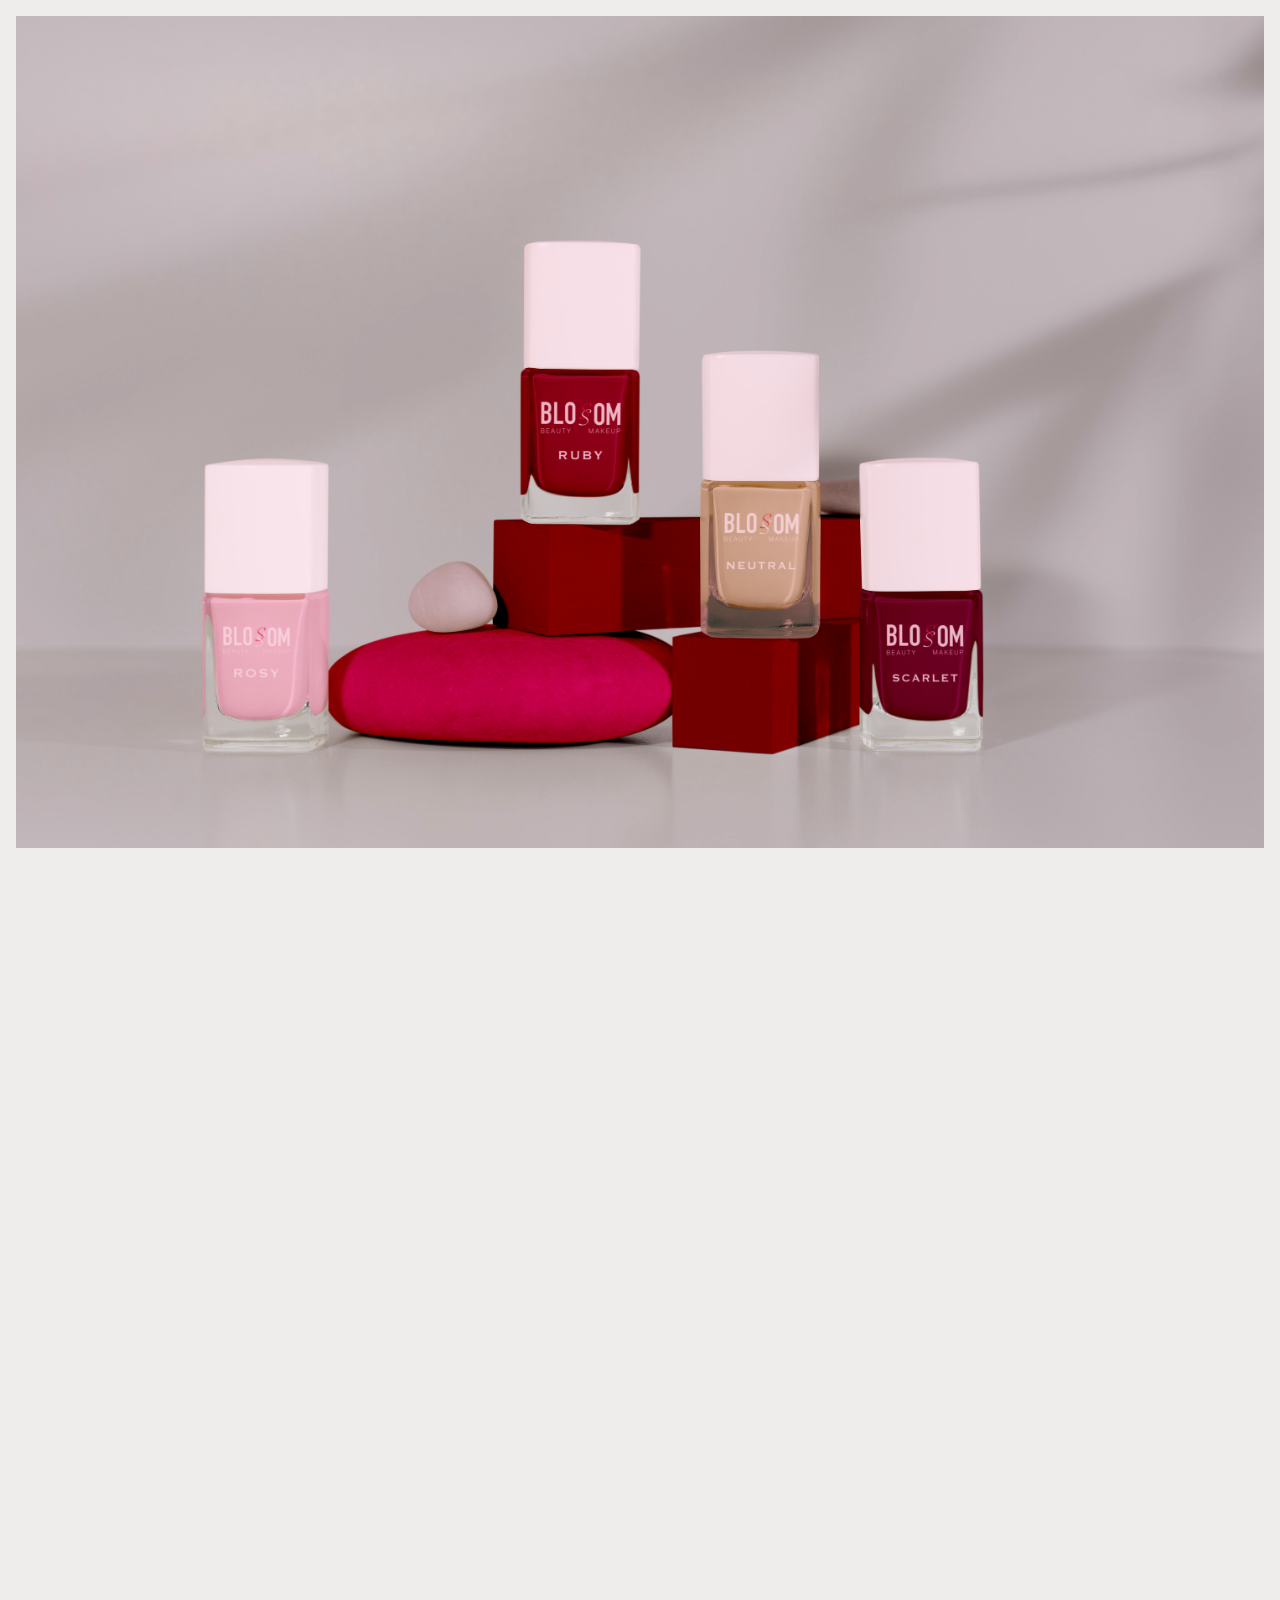
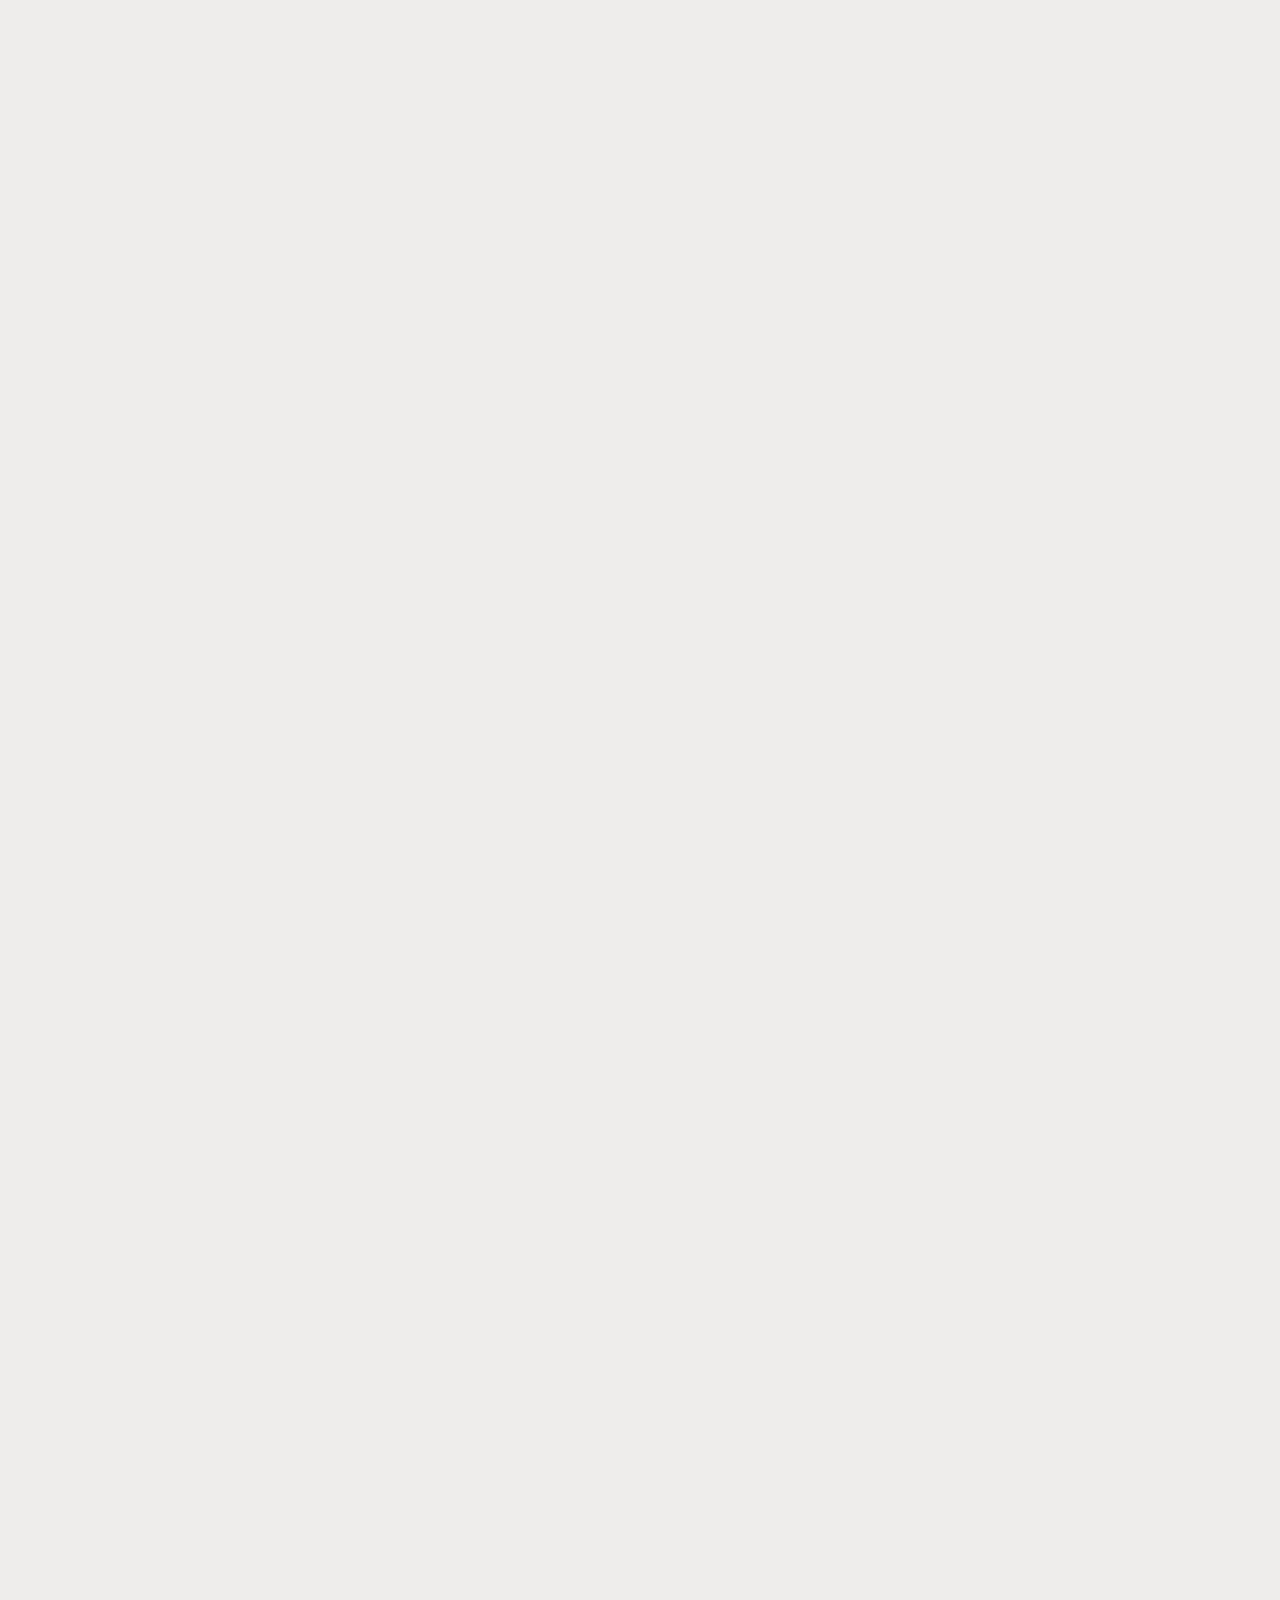
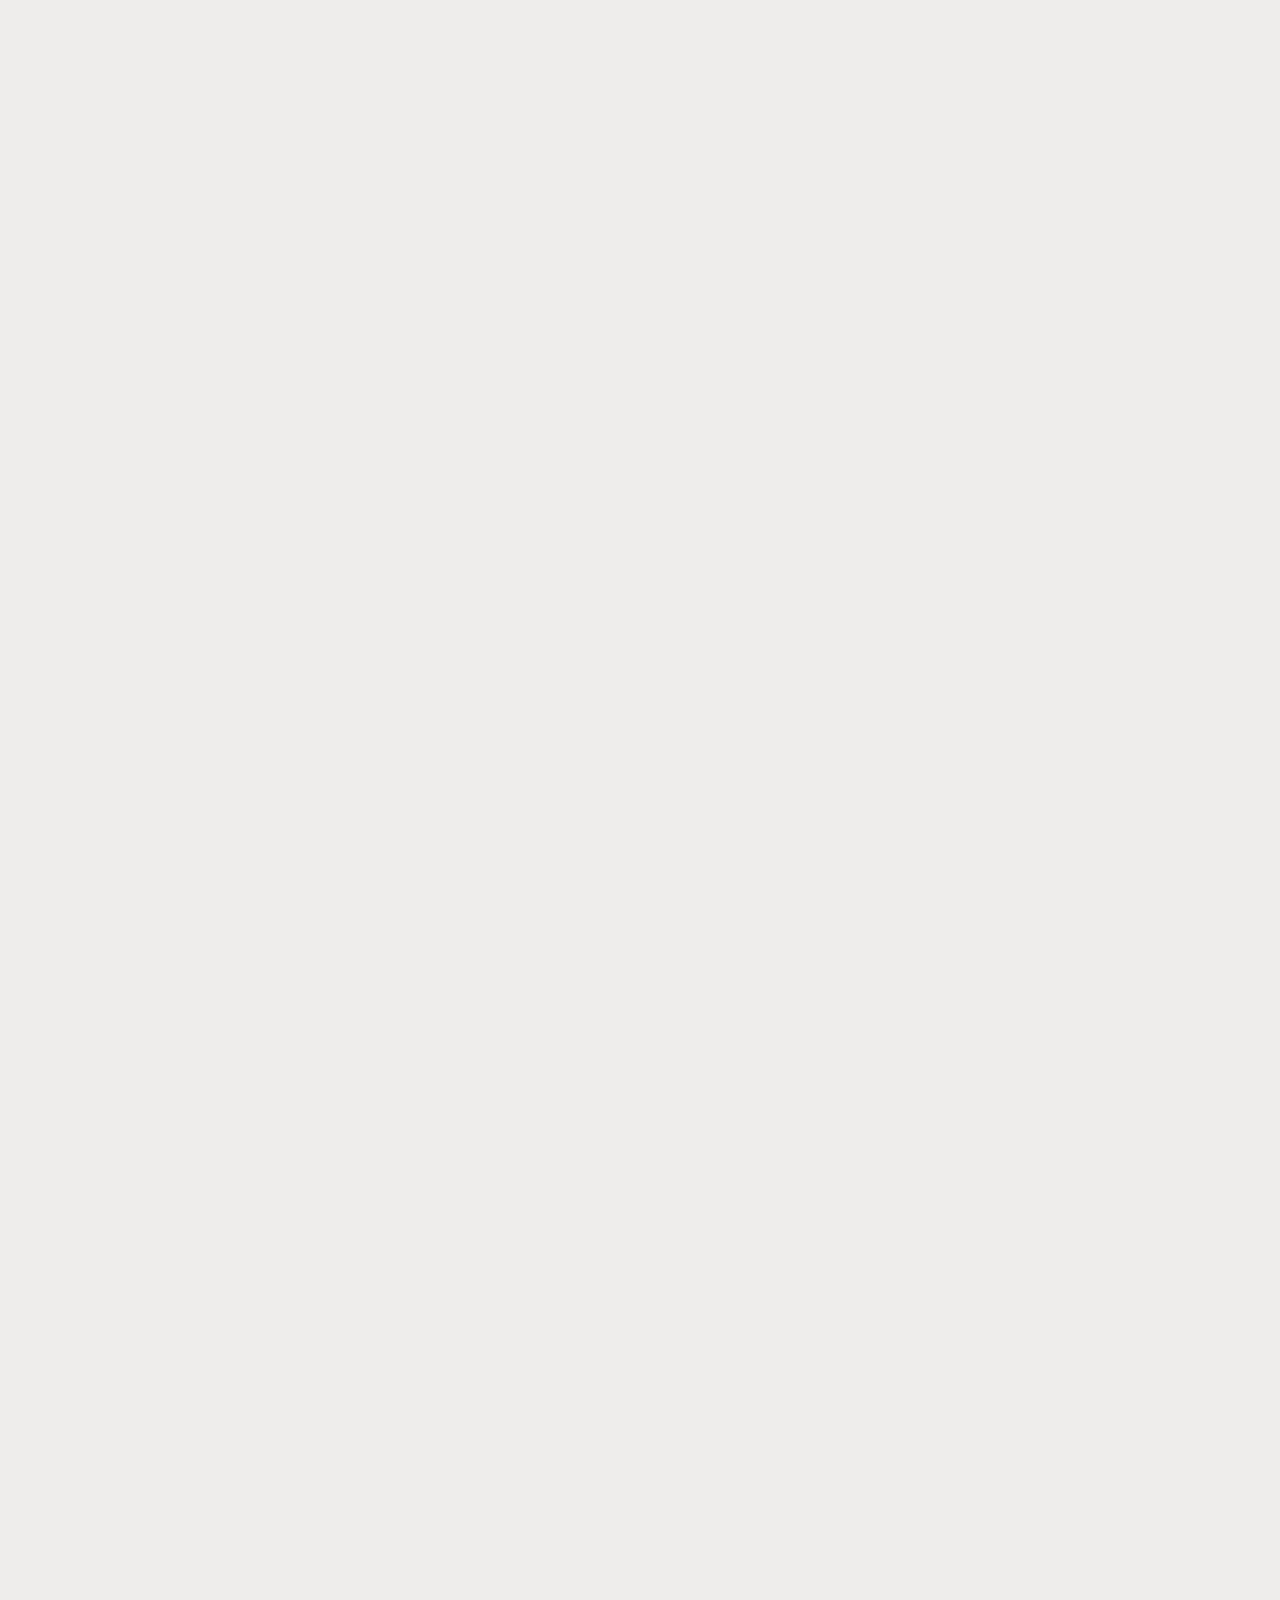
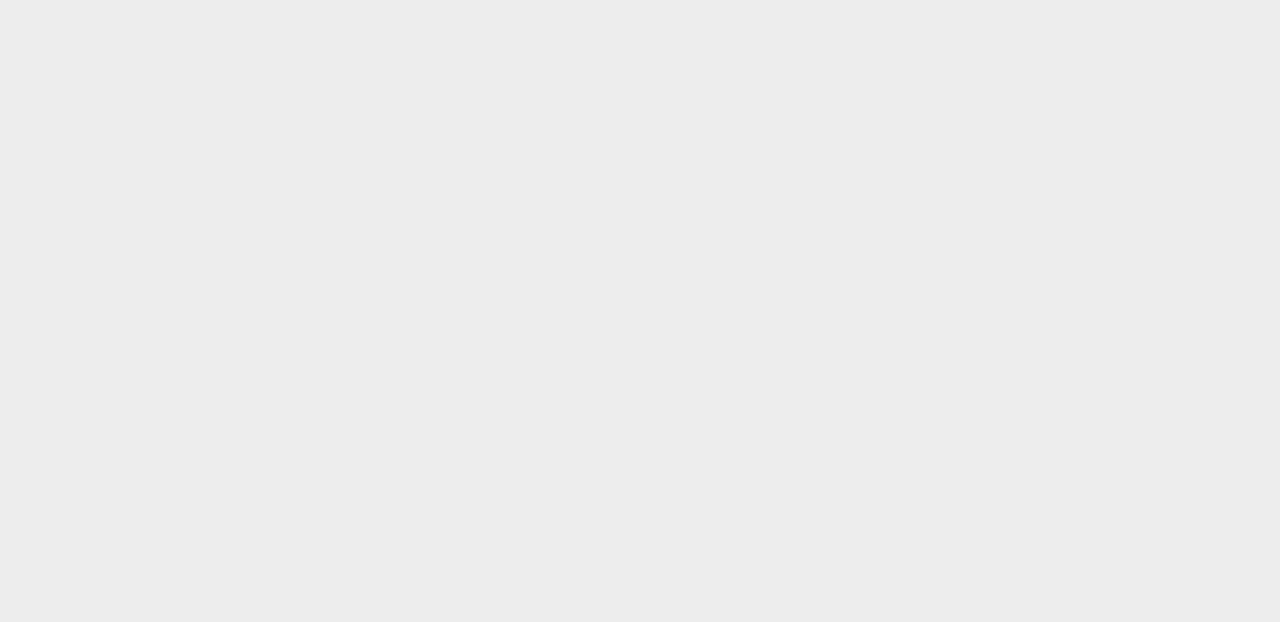
==== commit 0399059a: "added new images into the sets" ====
--- a/Blossom.html
+++ b/Blossom.html
@@ -72,6 +72,11 @@
 							<img src="./img/9A3ACC7B-90CD-4376-9A79-DA13273AE7AF.png" class="photo-grid" data-aos="fade-in" data-aos-duration="1000" />
 						</div>
 					</div>
+					<div class="image">
+						<div class="zoom-in">
+							<img src="./img/BLSM1.png" class="photo-grid" data-aos="fade-in" data-aos-duration="1000" />
+						</div>
+					</div>
 				</section>
 				<section>
 					<div class="image">
@@ -99,6 +104,11 @@
 							<img src="./img/BlossomWrapping.png" class="photo-grid" data-aos="fade-in" data-aos-duration="1000" />
 						</div>
 					</div>
+					<div class="image">
+						<div class="zoom-in">
+							<img src="./img/BLSM2.png" class="photo-grid" data-aos="fade-in" data-aos-duration="1000" />
+						</div>
+					</div>
 				</section>
 			</div>
 		</main>
--- a/styles/index.min.css
+++ b/styles/index.min.css
@@ -1 +1 @@
-*{box-sizing:border-box;margin:0;padding:0;font-family:"Source Sans Pro",sans-serif;scroll-behavior:smooth}html{font-size:16px}body{background-color:#eeedeb}a:link,a:visited{color:#962a31}#navigation-bar{width:100%;background-color:#eeedeb;position:fixed;top:0;z-index:999}.navbar{min-height:130px;display:flex;justify-content:center;box-shadow:0 2px 4px 0 rgba(0,0,0,.2);align-items:center;font-size:1rem}.navbar__container{display:flex;justify-content:space-between;width:100%}.navbar__container .logo_area{display:inline-block}.navbar__container .logo_area img{width:100px;height:80px}.navbar__container .navigation-items{display:flex;list-style:none;flex-grow:1;justify-content:center}.navbar__container .navigation-items a{text-transform:uppercase;letter-spacing:2px}li::after{content:"";width:0;height:3px;background-color:#962a31;margin:auto;display:block;transition:.4s}li:hover::after{width:100%;transition:width .4s linear}.font1{font-family:"Croissant One",cursive}.navbar__links{color:#fff;display:flex;align-items:center;font-family:"Brown-Regular","Helvetica Neue",Helvetica,Arial,sans-serif;font-weight:300;font-size:1rem;justify-content:center;width:130px;text-decoration:none;height:100%;transition:all .3s ease}.navbar__links:hover{color:#000;transition:all .3s ease}.navbar__toggle{display:none}@media screen and (max-width: 960px){.navbar{flex-direction:column}.navbar__container{position:fixed;top:0;height:100vh;z-index:999;opacity:0;transform:translateY(-100%);flex-direction:column;justify-content:flex-start;width:100%;padding:24px;transition:all 150ms ease-in-out;background-color:#eeedeb}.navbar__container__active{opacity:1;transform:translateY(130px)}.navbar__container__inactive{opacity:0;transform:translateY(-100%)}.navbar__container .logo_area{order:1;display:flex;place-content:center}.navbar__container .navigation-items{order:2;flex-direction:column;flex-grow:0}.navbar__toggle__wrapper{display:flex;width:100%;justify-content:flex-end;padding:24px}.navbar__toggle__wrapper .navbar__toggle{display:block}.navbar__toggle__wrapper .navbar__toggle .bar{width:25px;height:3px;margin:5px auto;margin-left:25rem;transition:all .3s ease-in-out;background:#962a31}.navbar__links{padding:3rem;width:100%}.button{display:flex;justify-content:center;align-items:center;text-align:center;width:500rem;height:100%;margin:0}.fab,.fa-instagram{font-size:3rem;margin-bottom:48px}.navbar__toggle .bar{display:block;box-shadow:0 2px 4px 0 rgba(0,0,0,.2);cursor:pointer}#mobile-menu.is-active .bar:nth-child(2){opacity:0}#mobile-menu.is-active .bar:nth-child(1){transform:translateY(8px) rotate(45deg)}#mobile-menu.is-active .bar:nth-child(3){transform:translateY(-8px) rotate(-45deg)}}#wave{margin-bottom:60rem}.fill-image{width:100%;height:auto}.image-gap{width:100%;padding-top:16px;padding-right:16px;padding-left:16px;padding-bottom:48px}.image-gap section{display:grid;grid-template-columns:1fr 1fr 1fr}.image-gap section h1{font-size:40px;text-align:center;grid-column-start:2;font-weight:300}.image-gap section .header-2{font-size:5.5rem;text-align:center;color:#962a31;font-family:"Sacramento",cursive}.image-gap section .header-3{text-align:center;color:#000}@media screen and (max-width: 960px){#wave{padding-top:110px;transform:scale(1.5);margin-bottom:20rem}.image-gap section{grid-template-columns:1fr}.image-gap section h1{font-size:26px}.image-gap section .header-2{font-size:2.5rem}}@media screen and (max-width: 480px){#wave{padding-top:186px;transform:scale(2.5);padding-bottom:183px}}#about{padding-bottom:120px}.main{padding:48px;min-height:600px;display:flex;align-items:center}.main .main__container{display:grid;grid-template-columns:1fr 1fr;align-items:center;justify-content:center;margin:0 auto;z-index:1;width:100%;max-width:1300px;gap:48px}.main__content{color:#fff;width:100%}.main__content h2{font-size:4rem;color:#962a31}.main__content p{font-size:2rem;font-weight:700}.main__content p,.main__content h1{color:#000;font-size:2rem;font-weight:300}.fix1{font-size:1.5rem;background-color:#fe3b6f;background-image:linear-gradient(to top, rgb(0, 0, 0) 0%, rgb(0, 0, 0) 100%);background-size:100%;-webkit-background-clip:text;background-clip:text;-webkit-text-fill-color:rgba(0,0,0,0);-moz-text-fill-color:rgba(0,0,0,0);text-transform:lowercase;margin-bottom:32px}.fix2{font-size:1rem;font-family:"Sacramento",cursive}.main__btn{font-size:1rem;background:#833ab4;background:linear-gradient(to right, #962a31, #962a31, #962a31);padding:11px 31px;border:none;border-radius:7px;margin-top:2rem;cursor:pointer;position:relative;transition:all .35s;outline:none}.main__btn a{position:relative;z-index:2;color:#eeedeb;text-decoration:none}.main__btn:after{position:absolute;content:"";top:0;left:0;width:0;height:100%;background:#000;transition:all .35s;border-radius:4px}.main__btn:hover{color:#000}.main__btn:hover:after{width:100%}.main__img--container{text-align:center}@media screen and (max-width: 1100px){.main{min-height:85vh}.main .main__container{display:grid;grid-template-columns:1fr;align-items:center;justify-content:center;width:100%;margin:0 auto;height:90%}.main__img--container{display:flex;justify-content:center}.main__content{text-align:center;margin-bottom:4rem}.main__content h1{font-size:2rem;margin-top:2rem}.main__content h2{font-size:3rem}.main__content p{margin-top:1rem;font-size:1.5rem}}@media screen and (max-width: 480px){.main__img--card{width:250px;height:250px}.main__content h1{font-size:22px;margin:8px 0}.main__content h2{font-size:2rem}.main__content p{margin-top:2rem}.main__btn{padding:12px 36px;margin:2.5rem 0}}.main2{padding:48px;padding-bottom:250px;min-height:600px;display:flex;align-items:center}.main2 .main__container2{display:grid;grid-template-columns:1fr 1fr;align-items:center;justify-content:center;margin:0 auto;z-index:1;width:100%;max-width:1300px;gap:48px}.main__content2{color:#fff;width:100%}.main__content2 h2{font-size:4rem;color:#962a31}.main__content2 p{font-size:2rem;font-weight:700}.main__content2 p,.main__content2 h1{color:#000;font-size:2rem;font-weight:300}.fix1{font-size:1.5rem;background-color:#fe3b6f;background-image:linear-gradient(to top, rgb(0, 0, 0) 0%, rgb(0, 0, 0) 100%);background-size:100%;-webkit-background-clip:text;background-clip:text;-webkit-text-fill-color:rgba(0,0,0,0);-moz-text-fill-color:rgba(0,0,0,0);text-transform:lowercase;margin-bottom:32px}.fix2{font-size:1rem;font-family:"Sacramento",cursive}.main__btn{font-size:1rem;background:#833ab4;background:linear-gradient(to right, #962a31, #962a31, #962a31);padding:11px 31px;border:none;border-radius:7px;margin-top:2rem;cursor:pointer;position:relative;transition:all .35s;outline:none}.main__btn a{position:relative;z-index:2;color:#eeedeb;text-decoration:none}.main__btn:after{position:absolute;content:"";top:0;left:0;width:0;height:100%;background:#000;transition:all .35s;border-radius:4px}.main__btn:hover{color:#000}.main__btn:hover:after{width:100%}.main__img--container{text-align:center}@media screen and (max-width: 1100px){.main2{min-height:85vh}.main2 .main__container2{display:grid;grid-template-columns:1fr;align-items:center;justify-content:center;width:100%;margin:0 auto;height:90%}.main__img--container{display:flex;justify-content:center}.main__content2{text-align:center;margin-bottom:4rem}.main__content2 h1{font-size:2rem;margin-top:2rem}.main__content2 h2{font-size:3rem}.main__content2 p{margin-top:1rem;font-size:1.5rem}}@media screen and (max-width: 480px){.main__img--card{width:250px;height:250px}.main__content2 h1{font-size:22px;margin:8px 0}.main__content2 h2{font-size:2rem}.main__content2 p{margin-top:2rem}.main__btn{padding:12px 36px;margin:2.5rem 0}}.services{display:flex;flex-direction:column;justify-content:center;align-items:center;padding-bottom:120px;padding-top:220px}.font2{font-family:"Sacramento",cursive}.a1{text-decoration:none;font-family:"Quicksand",sans-serif;font-size:12px}.services h1{background-color:#000;background-image:linear-gradient(to right, #962a31 0%, #962a31 100%);background-size:100%;-webkit-background-clip:text;background-clip:text;-webkit-text-fill-color:rgba(0,0,0,0);-moz-text-fill-color:rgba(0,0,0,0);margin-bottom:5rem;font-size:4rem}.services__wrapper{display:grid;grid-template-columns:1fr 1fr 1fr;grid-template-rows:1fr}.services__card{position:relative;margin:10px;height:420px;width:451px;border-radius:1px;display:flex;flex-direction:column;justify-content:center;color:#fff;background-image:linear-gradient(to right, rgb(255, 255, 255) 0%, rgb(255, 255, 255) 100%);transition:all .3s ease-in;transform:scale(1)}.services__card button{color:#fff;border:1px solid #fff;outline:none;border-radius:10px;background-color:rgba(255,255,255,.3);-webkit-backdrop-filter:blur(20px);backdrop-filter:blur(20px);font-size:1rem;box-shadow:0 6px 6px rgba(0,0,0,.6)}.services__card button a{display:inline-block;padding:14px 24px;font-weight:700 !important}.services__card h2{text-align:center}.services__card p{text-align:center;margin-top:24px;font-size:20px}.services__card:hover{transform:scale(1.075) !important;cursor:pointer}.services__btn{position:absolute;bottom:10%;left:37%}.services__card button:hover{cursor:pointer}@media screen and (max-width: 1300px){.services__wrapper{grid-template-columns:1fr 1fr}}@media screen and (max-width: 768px){.services__wrapper{grid-template-columns:1fr}}section .cards{display:flex}section .cards .text-card{background:#2696e9;margin:20px;padding:20px}section .cards .text-card h3{font-size:30px;text-align:center;text-transform:uppercase;margin-bottom:10px}@media(max-width: 900px){section h1{font-size:40px}section .cards{flex-direction:column}}.reveal{position:relative;transform:translateY(150px);opacity:0;transition:all 2s ease}.reveal.active{transform:translateY(0px);opacity:1}.waves2{width:100%;height:auto}.footer__container{display:flex;flex-direction:column;justify-content:center;align-items:center}.website__rights{font-family:"Source Sans Pro",sans-serif;color:#962a31;position:absolute;left:50%;transform:translateX(-50%);width:100%;padding-top:130px;text-align:center}@media screen and (max-width: 820px){.website__rights{margin-bottom:2rem}.waves2{width:100%;height:250px;top:335rem;-o-object-fit:cover;object-fit:cover}.footer__link--wrapper{flex-direction:column}.social__media--wrap{flex-direction:column}}@media screen and (max-width: 480px){.footer__link--items{margin:0;padding:10px;width:100%}}.image-gallery .image{position:relative}.image-gallery .image .zoom-in{transition:all .3s ease-out}.image-gallery .image .zoom-in:hover{transform:scale(1.045)}.image-gallery .image .zoom-in img{transform:scale(1);transition:.3s ease-in-out}.gallery-container{width:100%;padding:120px;display:flex;justify-content:center;align-items:center}.gallery-container .image-gallery{display:grid;grid-template-columns:1fr 1fr;gap:16px;padding-bottom:120px}.gallery-container .image-gallery section{display:flex;flex-direction:column;gap:16px}.gallery-container .image-gallery .image__overlay{position:absolute;top:0;left:0;width:100%;height:100%;background:rgba(0,0,0,.6);color:#000;font-family:"Quicksand",sans-serif;display:flex;flex-direction:column;align-items:center;justify-content:center;opacity:0;transition:opacity .25s}.gallery-container .image-gallery .image__overlay--blur{-webkit-backdrop-filter:blur(5px);backdrop-filter:blur(5px)}.gallery-container .image-gallery .image__overlay--primary{background:#962a31}.gallery-container .image-gallery .image__overlay>*{transform:translateY(20px);transition:transform .25s}.gallery-container .image-gallery .image__overlay:hover{opacity:1}.gallery-container .image-gallery .image__overlay:hover>*{transform:translateY(0)}.gallery-container .image-gallery .image__title{font-size:1.5em;font-weight:bold;text-align:center;font-family:"Brown-Bold","Helvetica Neue",Helvetica,Arial,sans-serif;letter-spacing:3px}.gallery-container .image-gallery .image__description{font-size:1.25em;font-family:"Brown-Bold","Helvetica Neue",Helvetica,Arial,sans-serif;margin-top:.25em}.gallery-container .image-gallery .divider{width:12px;height:2px;background-color:#000;display:inline-block;margin-top:5px;margin-right:12px}.photo-grid{width:100%;height:auto}@media screen and (max-width: 960px){.gallery-container .image-gallery{grid-template-columns:1fr}}.font3{font-family:"Sacramento",cursive;text-align:center;font-size:4rem;color:#962a31}@media screen and (max-width: 960px){.font3{font-family:"Sacramento",cursive;text-align:center;font-size:2rem;color:#962a31}}#logo-height{display:flex;place-content:center;width:50%;height:100vh;margin:0 auto}#logo-height #logo{width:100%;height:auto;-webkit-animation:fill .5s ease forwards 2s;animation:fill .5s ease forwards 2s}#logo path:nth-child(1){stroke-dasharray:725px;stroke-dashoffset:725px;-webkit-animation:line-anim 2s ease forwards;animation:line-anim 2s ease forwards}#logo path:nth-child(2){stroke-dasharray:211px;stroke-dashoffset:211px;-webkit-animation:line-anim 2s ease forwards;animation:line-anim 2s ease forwards}#logo path:nth-child(3){stroke-dasharray:466px;stroke-dashoffset:466px;-webkit-animation:line-anim 2s ease forwards;animation:line-anim 2s ease forwards}#logo path:nth-child(4){stroke-dasharray:193px;stroke-dashoffset:193px;-webkit-animation:line-anim 2s ease forwards;animation:line-anim 2s ease forwards}#logo path:nth-child(5){stroke-dasharray:211px;stroke-dashoffset:211px;-webkit-animation:line-anim 2s ease forwards;animation:line-anim 2s ease forwards}#logo path:nth-child(6){stroke-dasharray:780px;stroke-dashoffset:780px;-webkit-animation:line-anim 2s ease forwards;animation:line-anim 2s ease forwards}#logo path:nth-child(7){stroke-dasharray:219px;stroke-dashoffset:219px;-webkit-animation:line-anim 2s ease forwards;animation:line-anim 2s ease forwards}#logo path:nth-child(8){stroke-dasharray:203px;stroke-dashoffset:203px;-webkit-animation:line-anim 2s ease forwards;animation:line-anim 2s ease forwards}#logo path:nth-child(9){stroke-dasharray:466px;stroke-dashoffset:466px;-webkit-animation:line-anim 2s ease forwards;animation:line-anim 2s ease forwards}#logo path:nth-child(10){stroke-dasharray:179px;stroke-dashoffset:179px;-webkit-animation:line-anim 2s ease forwards;animation:line-anim 2s ease forwards}#logo path:nth-child(11){stroke-dasharray:466px;stroke-dashoffset:466px;-webkit-animation:line-anim 2s ease forwards;animation:line-anim 2s ease forwards}#logo path:nth-child(12){stroke-dasharray:371px;stroke-dashoffset:371px;-webkit-animation:line-anim 2s ease forwards;animation:line-anim 2s ease forwards}#logo path:nth-child(13){stroke-dasharray:466px;stroke-dashoffset:466px;-webkit-animation:line-anim 2s ease forwards;animation:line-anim 2s ease forwards}#logo path:nth-child(14){stroke-dasharray:211px;stroke-dashoffset:211px;-webkit-animation:line-anim 2s ease forwards;animation:line-anim 2s ease forwards}#logo path:nth-child(15){stroke-dasharray:262px;stroke-dashoffset:262px;-webkit-animation:line-anim 2s ease forwards;animation:line-anim 2s ease forwards}@-webkit-keyframes line-anim{to{stroke-dashoffset:0}}@keyframes line-anim{to{stroke-dashoffset:0}}@-webkit-keyframes fill{from{fill:rgba(0,0,0,0)}to{fill:#962a31}}@keyframes fill{from{fill:rgba(0,0,0,0)}to{fill:#962a31}}@media screen and (max-width: 480px){#logo-height{width:100%;height:50vh;padding:0 48px}}/*# sourceMappingURL=index.min.css.map */+*{box-sizing:border-box;margin:0;padding:0;font-family:"Source Sans Pro",sans-serif;scroll-behavior:smooth}html{font-size:16px}body{background-color:#eeedeb}a:link,a:visited{color:#962a31}#navigation-bar{width:100%;background-color:#eeedeb;position:fixed;top:0;z-index:999}.navbar{min-height:130px;display:flex;justify-content:center;box-shadow:0 2px 4px 0 rgba(0,0,0,.2);align-items:center;font-size:1rem}.navbar__container{display:flex;justify-content:space-between;width:100%}.navbar__container .logo_area{display:inline-block}.navbar__container .logo_area img{width:100px;height:80px}.navbar__container .navigation-items{display:flex;list-style:none;flex-grow:1;justify-content:center}.navbar__container .navigation-items a{text-transform:uppercase;letter-spacing:2px}li::after{content:"";width:0;height:3px;background-color:#962a31;margin:auto;display:block;transition:.4s}li:hover::after{width:100%;transition:width .4s linear}.font1{font-family:"Croissant One",cursive}.navbar__links{color:#fff;display:flex;align-items:center;font-family:"Brown-Regular","Helvetica Neue",Helvetica,Arial,sans-serif;font-weight:300;font-size:1rem;justify-content:center;width:130px;text-decoration:none;height:100%;transition:all .3s ease}.navbar__links:hover{color:#000;transition:all .3s ease}.navbar__toggle{display:none}@media screen and (max-width: 960px){.navbar{flex-direction:column}.navbar__container{position:fixed;top:0;height:100vh;z-index:999;opacity:0;transform:translateY(-100%);flex-direction:column;justify-content:flex-start;width:100%;padding:24px;transition:all 150ms ease-in-out;background-color:#eeedeb}.navbar__container__active{opacity:1;transform:translateY(130px)}.navbar__container__inactive{opacity:0;transform:translateY(-100%)}.navbar__container .logo_area{order:1;display:flex;place-content:center}.navbar__container .navigation-items{order:2;flex-direction:column;flex-grow:0}.navbar__toggle__wrapper{display:flex;width:100%;justify-content:flex-end;padding:24px}.navbar__toggle__wrapper .navbar__toggle{display:block}.navbar__toggle__wrapper .navbar__toggle .bar{width:25px;height:3px;margin:5px auto;margin-left:25rem;transition:all .3s ease-in-out;background:#962a31}.navbar__links{padding:3rem;width:100%}.button{display:flex;justify-content:center;align-items:center;text-align:center;width:500rem;height:100%;margin:0}.fab,.fa-instagram{font-size:3rem;margin-bottom:48px}.navbar__toggle .bar{display:block;box-shadow:0 2px 4px 0 rgba(0,0,0,.2);cursor:pointer}#mobile-menu.is-active .bar:nth-child(2){opacity:0}#mobile-menu.is-active .bar:nth-child(1){transform:translateY(8px) rotate(45deg)}#mobile-menu.is-active .bar:nth-child(3){transform:translateY(-8px) rotate(-45deg)}}#wave{margin-bottom:60rem}.fill-image{width:100%;height:auto}.image-gap{width:100%;padding-top:16px;padding-right:16px;padding-left:16px;padding-bottom:48px}.image-gap section{display:grid;grid-template-columns:1fr 1fr 1fr}.image-gap section h1{font-size:40px;text-align:center;grid-column-start:2;font-weight:300}.image-gap section .header-2{font-size:5.5rem;text-align:center;color:#962a31;font-family:"Sacramento",cursive}.image-gap section .header-3{text-align:center;color:#000}@media screen and (max-width: 960px){#wave{padding-top:110px;transform:scale(1.5);margin-bottom:20rem}.image-gap section{grid-template-columns:1fr}.image-gap section h1{font-size:26px}.image-gap section .header-2{font-size:2.5rem}}@media screen and (max-width: 480px){#wave{padding-top:186px;transform:scale(2.5);padding-bottom:183px}}#about{padding-bottom:120px}.main{padding:48px;min-height:600px;display:flex;align-items:center}.main .main__container{display:grid;grid-template-columns:1fr 1fr;align-items:center;justify-content:center;margin:0 auto;z-index:1;width:100%;max-width:1300px;gap:48px}.main__content{color:#fff;width:100%}.main__content h2{font-size:4rem;color:#962a31}.main__content p{font-size:2rem;font-weight:700}.main__content p,.main__content h1{color:#000;font-size:2rem;font-weight:300}.fix1{font-size:1.5rem;background-color:#fe3b6f;background-image:linear-gradient(to top, rgb(0, 0, 0) 0%, rgb(0, 0, 0) 100%);background-size:100%;-webkit-background-clip:text;background-clip:text;-webkit-text-fill-color:rgba(0,0,0,0);-moz-text-fill-color:rgba(0,0,0,0);text-transform:lowercase;margin-bottom:32px}.fix2{font-size:1rem;font-family:"Sacramento",cursive}.main__btn{font-size:1rem;background:#833ab4;background:linear-gradient(to right, #962a31, #962a31, #962a31);padding:11px 31px;border:none;border-radius:7px;margin-top:2rem;cursor:pointer;position:relative;transition:all .35s;outline:none}.main__btn a{position:relative;z-index:2;color:#eeedeb;text-decoration:none}.main__btn:after{position:absolute;content:"";top:0;left:0;width:0;height:100%;background:#000;transition:all .35s;border-radius:4px}.main__btn:hover{color:#000}.main__btn:hover:after{width:100%}.main__img--container{text-align:center}@media screen and (max-width: 1100px){.main{min-height:85vh}.main .main__container{display:grid;grid-template-columns:1fr;align-items:center;justify-content:center;width:100%;margin:0 auto;height:90%}.main__img--container{display:flex;justify-content:center}.main__content{text-align:center;margin-bottom:4rem}.main__content h1{font-size:2rem;margin-top:2rem}.main__content h2{font-size:3rem}.main__content p{margin-top:1rem;font-size:1.5rem}}@media screen and (max-width: 480px){.main__img--card{width:250px;height:250px}.main__content h1{font-size:22px;margin:8px 0}.main__content h2{font-size:2rem}.main__content p{margin-top:2rem}.main__btn{padding:12px 36px;margin:2.5rem 0}}.main2{padding:48px;padding-bottom:250px;min-height:600px;display:flex;align-items:center}.main2 .main__container2{display:grid;grid-template-columns:1fr 1fr;align-items:center;justify-content:center;margin:0 auto;z-index:1;width:100%;max-width:1300px;gap:48px}.main__content2{color:#fff;width:100%}.main__content2 h2{font-size:4rem;color:#962a31}.main__content2 p{font-size:2rem;font-weight:700}.main__content2 p,.main__content2 h1{color:#000;font-size:2rem;font-weight:300}.fix1{font-size:1.5rem;background-color:#fe3b6f;background-image:linear-gradient(to top, rgb(0, 0, 0) 0%, rgb(0, 0, 0) 100%);background-size:100%;-webkit-background-clip:text;background-clip:text;-webkit-text-fill-color:rgba(0,0,0,0);-moz-text-fill-color:rgba(0,0,0,0);text-transform:lowercase;margin-bottom:32px}.fix2{font-size:1rem;font-family:"Sacramento",cursive}.main__btn{font-size:1rem;background:#833ab4;background:linear-gradient(to right, #962a31, #962a31, #962a31);padding:11px 31px;border:none;border-radius:7px;margin-top:2rem;cursor:pointer;position:relative;transition:all .35s;outline:none}.main__btn a{position:relative;z-index:2;color:#eeedeb;text-decoration:none}.main__btn:after{position:absolute;content:"";top:0;left:0;width:0;height:100%;background:#000;transition:all .35s;border-radius:4px}.main__btn:hover{color:#000}.main__btn:hover:after{width:100%}.main__img--container{text-align:center}@media screen and (max-width: 1100px){.main2{min-height:85vh}.main2 .main__container2{display:grid;grid-template-columns:1fr;align-items:center;justify-content:center;width:100%;margin:0 auto;height:90%}.main__img--container{display:flex;justify-content:center}.main__content2{text-align:center;margin-bottom:4rem}.main__content2 h1{font-size:2rem;margin-top:2rem}.main__content2 h2{font-size:3rem}.main__content2 p{margin-top:1rem;font-size:1.5rem}}@media screen and (max-width: 480px){.main__img--card{width:250px;height:250px}.main__content2 h1{font-size:22px;margin:8px 0}.main__content2 h2{font-size:2rem}.main__content2 p{margin-top:2rem}.main__btn{padding:12px 36px;margin:2.5rem 0}}.services{display:flex;flex-direction:column;justify-content:center;align-items:center;padding-bottom:120px;padding-top:220px}.font2{font-family:"Sacramento",cursive}.a1{text-decoration:none;font-family:"Quicksand",sans-serif;font-size:12px}.services h1{background-color:#000;background-image:linear-gradient(to right, #962a31 0%, #962a31 100%);background-size:100%;-webkit-background-clip:text;background-clip:text;-webkit-text-fill-color:rgba(0,0,0,0);-moz-text-fill-color:rgba(0,0,0,0);margin-bottom:5rem;font-size:4rem}.services__wrapper{display:grid;grid-template-columns:1fr 1fr;grid-template-rows:1fr}.services__card{position:relative;margin:10px;height:420px;width:451px;border-radius:1px;display:flex;flex-direction:column;justify-content:center;color:#fff;background-image:linear-gradient(to right, rgb(255, 255, 255) 0%, rgb(255, 255, 255) 100%);transition:all .3s ease-in;transform:scale(1)}.services__card button{color:#fff;border:1px solid #fff;outline:none;border-radius:10px;background-color:rgba(255,255,255,.3);-webkit-backdrop-filter:blur(20px);backdrop-filter:blur(20px);font-size:1rem;box-shadow:0 6px 6px rgba(0,0,0,.6)}.services__card button a{display:inline-block;padding:14px 24px;font-weight:700 !important}.services__card h2{text-align:center}.services__card p{text-align:center;margin-top:24px;font-size:20px}.services__card:hover{transform:scale(1.075) !important;cursor:pointer}.services__btn{position:absolute;bottom:10%;left:37%}.services__card button:hover{cursor:pointer}@media screen and (max-width: 1300px){.services__wrapper{grid-template-columns:1fr 1fr}}@media screen and (max-width: 768px){.services__wrapper{grid-template-columns:1fr}}section .cards{display:flex}section .cards .text-card{background:#2696e9;margin:20px;padding:20px}section .cards .text-card h3{font-size:30px;text-align:center;text-transform:uppercase;margin-bottom:10px}@media(max-width: 900px){section h1{font-size:40px}section .cards{flex-direction:column}}.reveal{position:relative;transform:translateY(150px);opacity:0;transition:all 2s ease}.reveal.active{transform:translateY(0px);opacity:1}.waves2{width:100%;height:auto}.footer__container{display:flex;flex-direction:column;justify-content:center;align-items:center}.website__rights{font-family:"Source Sans Pro",sans-serif;color:#962a31;position:absolute;left:50%;transform:translateX(-50%);width:100%;padding-top:130px;text-align:center}@media screen and (max-width: 820px){.website__rights{margin-bottom:2rem}.waves2{width:100%;height:250px;top:335rem;-o-object-fit:cover;object-fit:cover}.footer__link--wrapper{flex-direction:column}.social__media--wrap{flex-direction:column}}@media screen and (max-width: 480px){.footer__link--items{margin:0;padding:10px;width:100%}}.image-gallery .image{position:relative}.image-gallery .image .zoom-in{transition:all .3s ease-out}.image-gallery .image .zoom-in:hover{transform:scale(1.045)}.image-gallery .image .zoom-in img{transform:scale(1);transition:.3s ease-in-out}.gallery-container{width:100%;padding:120px;display:flex;justify-content:center;align-items:center}.gallery-container .image-gallery{display:grid;grid-template-columns:1fr 1fr;gap:16px;padding-bottom:120px}.gallery-container .image-gallery section{display:flex;flex-direction:column;gap:16px}.gallery-container .image-gallery .image__overlay{position:absolute;top:0;left:0;width:100%;height:100%;background:rgba(0,0,0,.6);color:#000;font-family:"Quicksand",sans-serif;display:flex;flex-direction:column;align-items:center;justify-content:center;opacity:0;transition:opacity .25s}.gallery-container .image-gallery .image__overlay--blur{-webkit-backdrop-filter:blur(5px);backdrop-filter:blur(5px)}.gallery-container .image-gallery .image__overlay--primary{background:#962a31}.gallery-container .image-gallery .image__overlay>*{transform:translateY(20px);transition:transform .25s}.gallery-container .image-gallery .image__overlay:hover{opacity:1}.gallery-container .image-gallery .image__overlay:hover>*{transform:translateY(0)}.gallery-container .image-gallery .image__title{font-size:1.5em;font-weight:bold;text-align:center;font-family:"Brown-Bold","Helvetica Neue",Helvetica,Arial,sans-serif;letter-spacing:3px}.gallery-container .image-gallery .image__description{font-size:1.25em;font-family:"Brown-Bold","Helvetica Neue",Helvetica,Arial,sans-serif;margin-top:.25em}.gallery-container .image-gallery .divider{width:12px;height:2px;background-color:#000;display:inline-block;margin-top:5px;margin-right:12px}.photo-grid{width:100%;height:auto}@media screen and (max-width: 960px){.gallery-container .image-gallery{grid-template-columns:1fr}}.font3{font-family:"Sacramento",cursive;text-align:center;font-size:4rem;color:#962a31}@media screen and (max-width: 960px){.font3{font-family:"Sacramento",cursive;text-align:center;font-size:2rem;color:#962a31}}#logo-height{display:flex;place-content:center;width:50%;height:100vh;margin:0 auto}#logo-height #logo{width:100%;height:auto;-webkit-animation:fill .5s ease forwards 2s;animation:fill .5s ease forwards 2s}#logo path:nth-child(1){stroke-dasharray:725px;stroke-dashoffset:725px;-webkit-animation:line-anim 2s ease forwards;animation:line-anim 2s ease forwards}#logo path:nth-child(2){stroke-dasharray:211px;stroke-dashoffset:211px;-webkit-animation:line-anim 2s ease forwards;animation:line-anim 2s ease forwards}#logo path:nth-child(3){stroke-dasharray:466px;stroke-dashoffset:466px;-webkit-animation:line-anim 2s ease forwards;animation:line-anim 2s ease forwards}#logo path:nth-child(4){stroke-dasharray:193px;stroke-dashoffset:193px;-webkit-animation:line-anim 2s ease forwards;animation:line-anim 2s ease forwards}#logo path:nth-child(5){stroke-dasharray:211px;stroke-dashoffset:211px;-webkit-animation:line-anim 2s ease forwards;animation:line-anim 2s ease forwards}#logo path:nth-child(6){stroke-dasharray:780px;stroke-dashoffset:780px;-webkit-animation:line-anim 2s ease forwards;animation:line-anim 2s ease forwards}#logo path:nth-child(7){stroke-dasharray:219px;stroke-dashoffset:219px;-webkit-animation:line-anim 2s ease forwards;animation:line-anim 2s ease forwards}#logo path:nth-child(8){stroke-dasharray:203px;stroke-dashoffset:203px;-webkit-animation:line-anim 2s ease forwards;animation:line-anim 2s ease forwards}#logo path:nth-child(9){stroke-dasharray:466px;stroke-dashoffset:466px;-webkit-animation:line-anim 2s ease forwards;animation:line-anim 2s ease forwards}#logo path:nth-child(10){stroke-dasharray:179px;stroke-dashoffset:179px;-webkit-animation:line-anim 2s ease forwards;animation:line-anim 2s ease forwards}#logo path:nth-child(11){stroke-dasharray:466px;stroke-dashoffset:466px;-webkit-animation:line-anim 2s ease forwards;animation:line-anim 2s ease forwards}#logo path:nth-child(12){stroke-dasharray:371px;stroke-dashoffset:371px;-webkit-animation:line-anim 2s ease forwards;animation:line-anim 2s ease forwards}#logo path:nth-child(13){stroke-dasharray:466px;stroke-dashoffset:466px;-webkit-animation:line-anim 2s ease forwards;animation:line-anim 2s ease forwards}#logo path:nth-child(14){stroke-dasharray:211px;stroke-dashoffset:211px;-webkit-animation:line-anim 2s ease forwards;animation:line-anim 2s ease forwards}#logo path:nth-child(15){stroke-dasharray:262px;stroke-dashoffset:262px;-webkit-animation:line-anim 2s ease forwards;animation:line-anim 2s ease forwards}@-webkit-keyframes line-anim{to{stroke-dashoffset:0}}@keyframes line-anim{to{stroke-dashoffset:0}}@-webkit-keyframes fill{from{fill:rgba(0,0,0,0)}to{fill:#962a31}}@keyframes fill{from{fill:rgba(0,0,0,0)}to{fill:#962a31}}@media screen and (max-width: 480px){#logo-height{width:100%;height:50vh;padding:0 48px}}/*# sourceMappingURL=index.min.css.map */